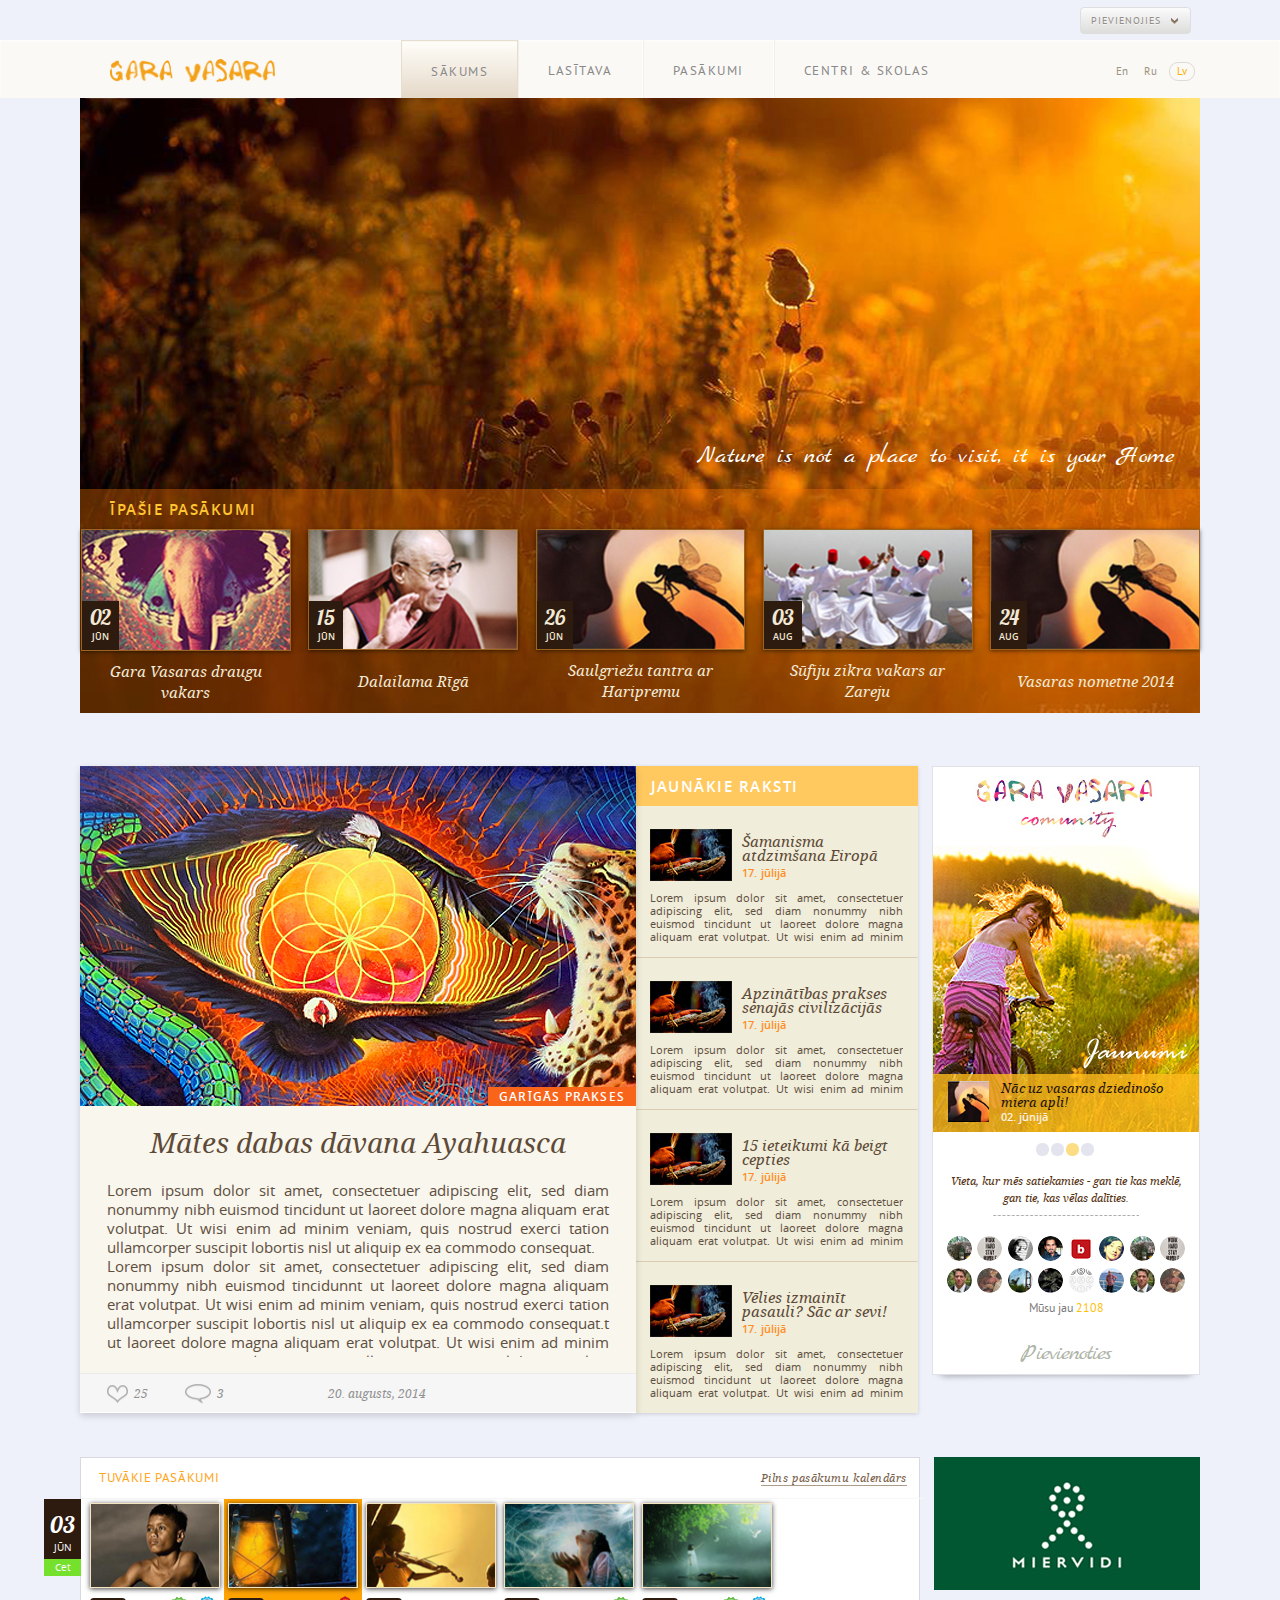
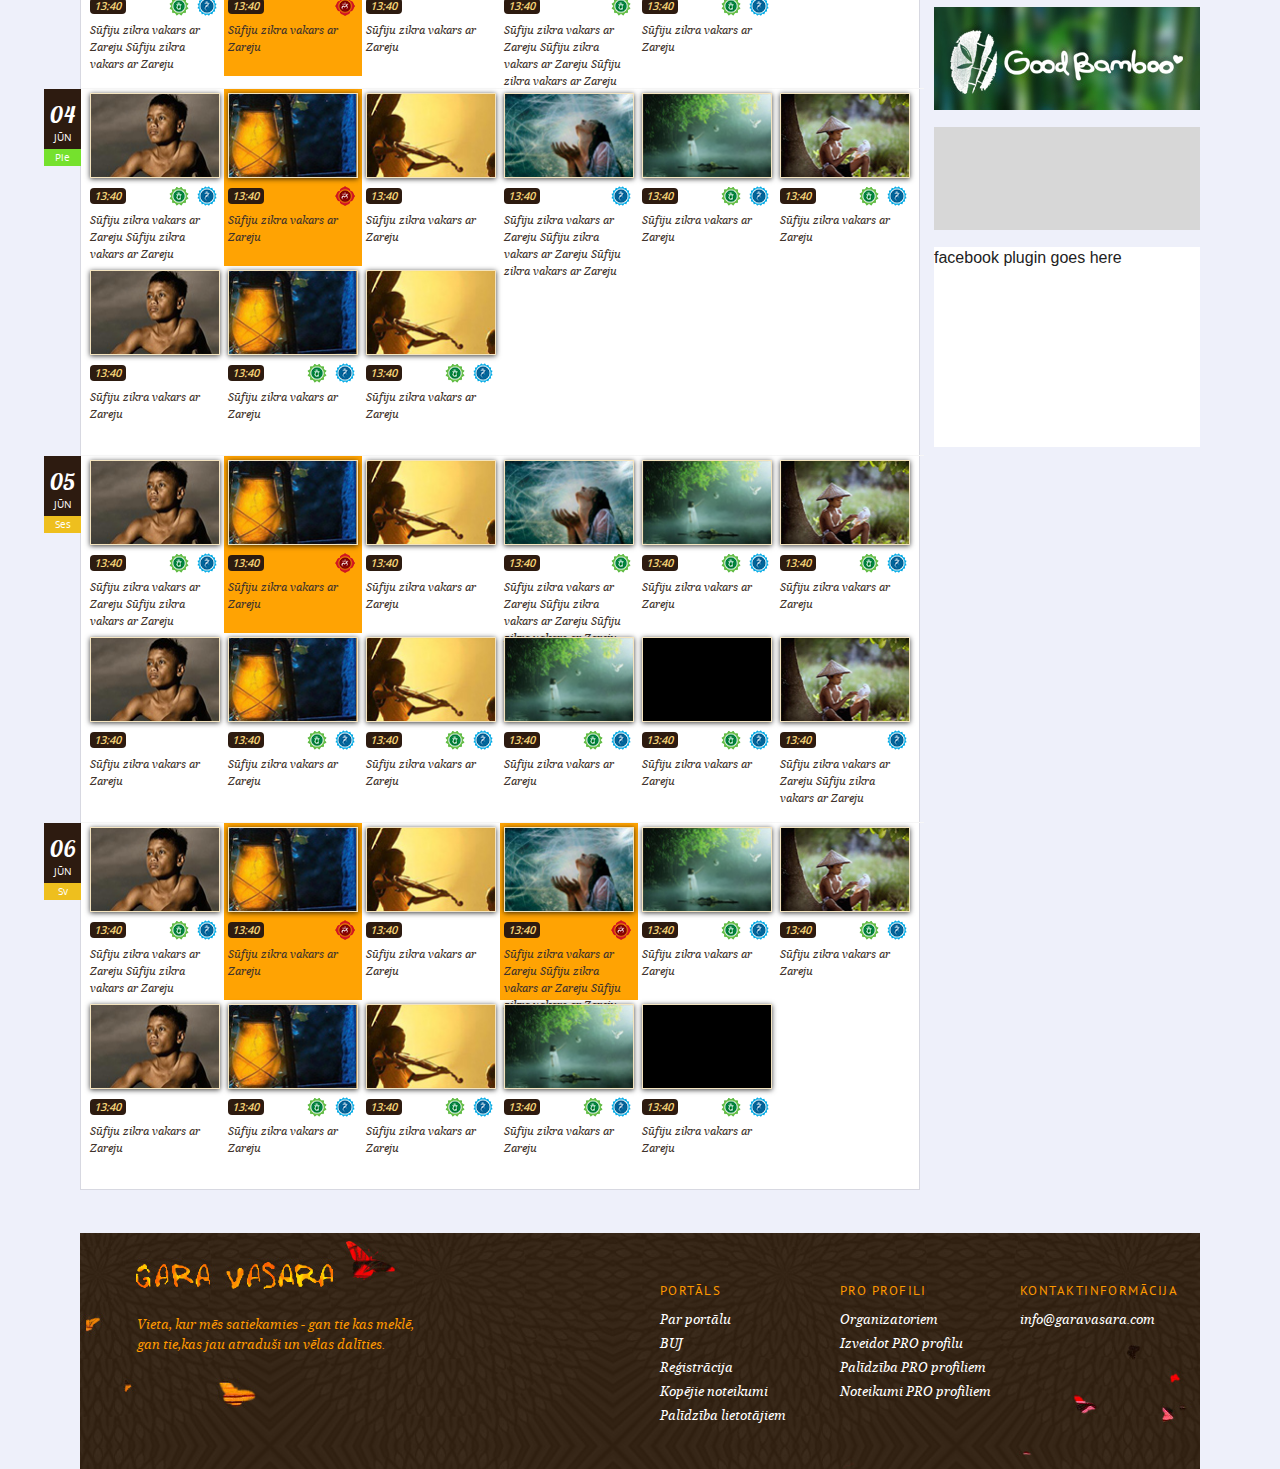
==== index.html @ cbdb37fa "Initial commit. Includes all previously created views + some images for Centers view." ====
<!DOCTYPE html>
<!--[if IE 8]>         <html class="no-js lt-ie9"> <![endif]-->
<!--[if gt IE 8]><!--> <html class="no-js"> <!--<![endif]-->
<head>
    <meta charset="utf-8">
    <meta http-equiv="X-UA-Compatible" content="IE=edge,chrome=1">
    <meta name="viewport" content="width=1200px, initial-scale=1">
    <title></title>
    <meta name="description" content="">
    <link rel="stylesheet" href="assets/css/normalize.min.css">
    <link rel="stylesheet" href="assets/css/styles.css">
    <script src="assets/js/modernizr-2.6.2-respond-1.1.0.min.js"></script>
</head>
<body>
    <!--[if lt IE 9]>
        <p class="browsehappy">You are using an <strong>outdated</strong> browser. Please <a href="http://browsehappy.com/">upgrade your browser</a> to improve your experience.</p>
    <![endif]-->

    <header>
        <div class="user-area">
            <div class="wrapper">
                <div class="m-online" id="m-online" style="display: none;">
                    <a class="button-down  default" href="javascript:;" title=""><div class="arrow"></div></a>
                    <img class="current-profile-image" src="assets/images/img-current-profile.jpg" />
                    <div class="current-profile-title">Hariprem Swami</div>
                    <img class="namaste" src="assets/css/img/txt-namaste.png" />
                    <a class="new-messages" href="javascript:;" title=""><div class="num-messages">7</div></a>
                    <div class="drop-down">
                        <div class="dd-head">
                            <div class="dd-title">Pro Profils</div>
                            <a class="button-down  dd" href="javascript:;" title=""><div class="arrow"></div></a>
                        </div>
                        <div class="dd-content">
                            <div class="dd-current-profile">
                                <img class="dd-cp-img" src="assets/images/img-current-profile-large.jpg" alt="" />
                                <div class="dd-cp-title">Hariprem Swami</div>
                                <a class="dd-cp-edit" href="javascript:;" title="">Labot</a>
                                <div class="dd-cp-pro">PRO</div>
                            </div>
                            <a class="dd-other-profile" href="javascript:;" title="">
                                <img class="dd-op-img" src="assets/images/img-current-profile2.jpg" alt="" />
                                <div class="dd-op-title">Agni Tantra</div>
                                <div class="dd-op-pro">PRO</div>
                            </a>
                            <a class="dd-other-profile" href="javascript:;" title="">
                                <img class="dd-op-img" src="assets/images/img-current-profile3.jpg" alt="" />
                                <div class="dd-op-title">Matthias Lieb</div>
                            </a>
                            <a class="login-fb" href="javascript:;" title="">Pieteikties ar Facebook</a>
                            <a class="link-logout" href="javascript:;" title="">Iziet</a>
                        </div>
                    </div>
                </div>
                <div class="m-offline" id="m-offline">
                    <a class="button-down  default" href="javascript:;" title=""><div class="join">Pievienojies</div><div class="arrow"></div></a>
                    <div class="drop-down">
                        <div class="dd-head">
                            <a class="button-down  dd" href="javascript:;" title=""><div class="join">Pievienojies</div><div class="arrow"></div></a>
                        </div>
                        <div class="dd-content">
                            <div class="member-login">
                                <form name="member_login" id="member_login" action="" method="post">
                                    <div class="login-input">
                                        <div class="ico-input"><div class="ico-user-img"></div></div>
                                        <input name="user" type="text" placeholder="Lietotājs vai epasts" />
                                    </div>
                                    <div class="login-input">
                                        <div class="ico-input"><div class="ico-pass-img"></div></div>
                                        <input name="password" type="password" placeholder="Parole" />
                                    </div>
                                    <p class="remember_me">
                                        <input name="user[remember_me]" type="hidden" value="0"><input id="user_remember_me" name="user[remember_me]" type="checkbox" value="1">
                                        <label for="user_remember_me">Atcerēties mani</label>
                                    </p>
                                    <a class="remind-pass" href="javascript:;" title="">Atgādināt manu paroli</a>
                                    <div class="login-buttons">
                                        <input type="submit" value="Ienākt" />
                                        <a class="link-register" href="javascript:;" title="">Reģistrēties</a>
                                    </div>
                                    <a class="login-fb" href="javascript:;" title="">Ar Facebook profilu</a>
                                </form>
                            </div>
                        </div>
                    </div>
                </div>
            </div>
        </div>
        <div class="menu-area">
            <div class="wrapper  table">
                <div class="logo"><img src="assets/css/img/gv-logo.png" alt="Gara Vasara" /></div>
                <nav class="nav-main">
                    <a class="main-item  ac" href="javascript:;" title="">Sākums</a>
                    <a class="main-item" href="javascript:;" title="">Lasītava</a>
                    <a class="main-item" href="javascript:;" title="">Pasākumi</a>
                    <a class="main-item" href="javascript:;" title="">Centri & skolas</a>
                </nav>
                <nav class="nav-lang">
                    <a class="lang-item" href="javascript:;" title="">En</a>
                    <a class="lang-item" href="javascript:;" title="">Ru</a>
                    <a class="lang-item  ac" href="javascript:;" title="">Lv</a>
                </nav>
            </div>
        </div>
    </header>
    
    <div class="wrapper">
        <div class="startpage">
            <div class="home-slider">
                <img src="assets/images/img-slider.jpg" alt="" />
                <div class="slider-text">Nature is not a place to visit, it is your Home</div>
                <h2>Īpašie pasākumi</h2>
                <div class="special-events" style="background-color: #ff7800; background: rgba(255, 120, 0, .34);">
                    <a class="special-event" href="javascript:;" title="">
                        <div class="image">
                            <img src="assets/images/img-event-large1.jpg" alt="" />
                            <div class="date"><div class="day">02</div><div class="month">jūn</div></div>
                        </div>
                        <div class="title">Gara Vasaras draugu vakars</div>
                    </a>
                    <a class="special-event" href="javascript:;" title="">
                        <div class="image">
                            <img src="assets/images/img-event-large2.jpg" alt="" />
                            <div class="date"><div class="day">15</div><div class="month">jūn</div></div>
                        </div>
                        <div class="title">Dalailama Rīgā</div>
                    </a>
                    <a class="special-event" href="javascript:;" title="">
                        <div class="image">
                            <img src="assets/images/img-event-large3.jpg" alt="" />
                            <div class="date"><div class="day">26</div><div class="month">jūn</div></div>
                        </div>
                        <div class="title">Saulgriežu tantra ar Haripremu</div>
                    </a>
                    <a class="special-event" href="javascript:;" title="">
                        <div class="image">
                            <img src="assets/images/img-event-large4.jpg" alt="" />
                            <div class="date"><div class="day">03</div><div class="month">aug</div></div>
                        </div>
                        <div class="title">Sūfiju zikra vakars ar Zareju</div>
                    </a>
                    <a class="special-event" href="javascript:;" title="" style="margin-right: 0;">
                        <div class="image">
                            <img src="assets/images/img-event-large3.jpg" alt="" />
                            <div class="date"><div class="day">24</div><div class="month">aug</div></div>
                        </div>
                        <div class="title">Vasaras nometne 2014</div>
                    </a>
                </div>
            </div>
            
            <div class="community">
                <div class="community-inner">
                    <div class="image">
                        <img class="bg" src="assets/images/img-community-bg.jpg" alt="" />
                        <img class="news" src="assets/css/img/txt-news-lv.png" alt="" />
                        <div class="slider" id="community-slider">
                            <div>
                                <a class="slide" href="javascript:;" style="background-color: #febb1c; background: rgba(254, 187, 28, .8);" title="">
                                    <img class="s-img" src="assets/images/img-community-tiny.jpg" alt="" />
                                    <div class="s-title">Nāc uz vasaras dziedinošo miera apli!</div>
                                    <div class="s-date">02. jūnijā</div>
                                </a>
                            </div>
                            <ul class="slider-nav"><li></li><li></li><li class="ac"></li><li></li></ul>
                        </div>
                    </div>
                    <div class="slogan">Vieta, kur mēs satiekamies - gan tie kas meklē,<br /> gan tie, kas vēlas dalīties.</div>
                    <div class="latest-members">
                        <img class="member" src="assets/images/img-member1.jpg" alt="" />
                        <img class="member" src="assets/images/img-member2.jpg" alt="" />
                        <img class="member" src="assets/images/img-member3.jpg" alt="" />
                        <img class="member" src="assets/images/img-member4.jpg" alt="" />
                        <img class="member" src="assets/images/img-member5.jpg" alt="" />
                        <img class="member" src="assets/images/img-member6.jpg" alt="" />
                        <img class="member" src="assets/images/img-member7.jpg" alt="" />
                        <img class="member" src="assets/images/img-member8.jpg" alt="" />
                        <img class="member" src="assets/images/img-member9.jpg" alt="" />
                        <img class="member" src="assets/images/img-member10.jpg" alt="" />
                        <img class="member" src="assets/images/img-member11.jpg" alt="" />
                        <img class="member" src="assets/images/img-member12.jpg" alt="" />
                        <img class="member" src="assets/images/img-member13.jpg" alt="" />
                        <img class="member" src="assets/images/img-member14.jpg" alt="" />
                        <img class="member" src="assets/images/img-member15.jpg" alt="" />
                        <img class="member" src="assets/images/img-member16.jpg" alt="" />
                    </div>
                    <div class="text">Mūsu jau <span class="number">2108</span></div>
                    <a class="apply-member" href="javascript:;" title="">Pievienoties</a>
                </div>
            </div>
            
            <div class="latest-articles">
                <h2>Jaunākie raksti</h2>
                <div class="latest-article">
                    <a class="img" href="javascript:;" title=""><img src="assets/images/img-article-small.jpg" alt="" /></a>
                    <h4><a class="title" href="javascript:;" title="">Šamanisma atdzimšana Eiropā</a></h4>
                    <div class="date">17. jūlijā</div>
                    <p class="intro">
                        Lorem ipsum dolor sit amet, consectetuer adipiscing elit, sed diam nonummy nibh euismod tincidunt ut laoreet dolore magna aliquam erat volutpat. Ut wisi enim ad minim veniam, quis...
                    </p>
                </div>
                <div class="latest-article">
                    <a class="img" href="javascript:;" title=""><img src="assets/images/img-article-small.jpg" alt="" /></a>
                    <h4><a class="title" href="javascript:;" title="">Apzinātības prakses senajās civilizācijās</a></h4>
                    <div class="date">17. jūlijā</div>
                    <p class="intro">
                        Lorem ipsum dolor sit amet, consectetuer adipiscing elit, sed diam nonummy nibh euismod tincidunt ut laoreet dolore magna aliquam erat volutpat. Ut wisi enim ad minim veniam, quis...
                    </p>
                </div>
                <div class="latest-article">
                    <a class="img" href="javascript:;" title=""><img src="assets/images/img-article-small.jpg" alt="" /></a>
                    <h4><a class="title" href="javascript:;" title="">15 ieteikumi kā beigt cepties</a></h4>
                    <div class="date">17. jūlijā</div>
                    <p class="intro">
                        Lorem ipsum dolor sit amet, consectetuer adipiscing elit, sed diam nonummy nibh euismod tincidunt ut laoreet dolore magna aliquam erat volutpat. Ut wisi enim ad minim veniam, quis...
                    </p>
                </div>
                <div class="latest-article">
                    <a class="img" href="javascript:;" title=""><img src="assets/images/img-article-small.jpg" alt="" /></a>
                    <h4><a class="title" href="javascript:;" title="">Vēlies izmainīt pasauli? Sāc ar sevi!</a></h4>
                    <div class="date">17. jūlijā</div>
                    <p class="intro">
                        Lorem ipsum dolor sit amet, consectetuer adipiscing elit, sed diam nonummy nibh euismod tincidunt ut laoreet dolore magna aliquam erat volutpat. Ut wisi enim ad minim veniam, quis...
                    </p>
                </div>
            </div>
            
            <div class="spotlight-article">
                <a class="image" href="javascript:;" title="">
                    <img src="assets/images/img-article-large.jpg" alt="" />
                    <div class="category" style="background-color: #f9641b;">Garīgās prakses</div>
                </a>
                <a class="data" href="javascript:;" title="">
                    <h3>Mātes dabas dāvana Ayahuasca</h3>
                    <div class="intro">
                        <p>Lorem ipsum dolor sit amet, consectetuer adipiscing elit, sed diam nonummy nibh euismod tincidunt ut laoreet dolore magna aliquam erat volutpat. Ut wisi enim ad minim veniam, quis nostrud exerci tation ullamcorper suscipit lobortis nisl ut aliquip ex ea commodo consequat. </p>
                        <p>Lorem ipsum dolor sit amet, consectetuer adipiscing elit, sed diam nonummy nibh euismod tincidunnt ut laoreet dolore magna aliquam erat volutpat. Ut wisi enim ad minim veniam, quis nostrud exerci tation ullamcorper suscipit lobortis nisl ut aliquip ex ea commodo consequat.t ut laoreet dolore magna aliquam erat volutpat. Ut wisi enim ad minim veniam, quis nostrud exerci tation ullamcorper suscipit lobortis nisl ut aliquip ex ea commodo consequat...</p>
                    </div>
                </a>
                <div class="misc">
                    <a class="loves" href="javascript:;" title="">25</a>
                    <a class="comments" href="javascript:;" title="">3</a>
                    <div class="date">20. augusts, 2014</div>
                </div>
            </div>
            
            <div class="upc-evts">
                <div class="header">
                    <h2>Tuvākie pasākumi</h2>
                    <a class="full-calendar" href="javascript:;" title="">Pilns pasākumu kalendārs</a>
                </div>
                <div class="data">
                    
                    <div class="row  odd">
                        <div class="date">
                            <div class="day-m">03</div>
                            <div class="month">Jūn</div>
                            <div class="day-w  w-day">Cet</div>
                        </div>
                        
                        <a class="event member1 member2" href="javascript:;" title="">
                            <div class="ev-img"><img src="assets/images/img-event-small1.jpg" alt="" /></div>
                            <div class="time">13:40</div>
                            <div class="mb">
                                <div class="mm mb-s-1"></div><div class="mm mb-s-2"></div><div class="mm mb-s-3"></div>
                            </div>
                            <div class="title">Sūfiju zikra vakars ar Zareju Sūfiju zikra vakars ar Zareju</div>
                        </a>
                        <a class="event member3" href="javascript:;" title="">
                            <div class="ev-img"><img src="assets/images/img-event-small2.jpg" alt="" /></div>
                            <div class="time">13:40</div>
                            <div class="mb">
                                <div class="mm mb-s-1"></div><div class="mm mb-s-2"></div><div class="mm mb-s-3"></div>
                            </div>
                            <div class="title">Sūfiju zikra vakars ar Zareju</div>
                        </a>
                        <a class="event" href="javascript:;" title="">
                            <div class="ev-img"><img src="assets/images/img-event-small3.jpg" alt="" /></div>
                            <div class="time">13:40</div>
                            <div class="mb">
                                <div class="mm mb-s-1"></div><div class="mm mb-s-2"></div><div class="mm mb-s-3"></div>
                            </div>
                            <div class="title">Sūfiju zikra vakars ar Zareju</div>
                        </a>
                        <a class="event member1" href="javascript:;" title="">
                            <div class="ev-img"><img src="assets/images/img-event-small4.jpg" alt="" /></div>
                            <div class="time">13:40</div>
                            <div class="mb">
                                <div class="mm mb-s-1"></div><div class="mm mb-s-2"></div><div class="mm mb-s-3"></div>
                            </div>
                            <div class="title">Sūfiju zikra vakars ar Zareju Sūfiju zikra vakars ar Zareju Sūfiju zikra vakars ar Zareju</div>
                        </a>
                        <a class="event member1 member2" href="javascript:;" title="">
                            <div class="ev-img"><img src="assets/images/img-event-small5.jpg" alt="" /></div>
                            <div class="time">13:40</div>
                            <div class="mb">
                                <div class="mm mb-s-1"></div><div class="mm mb-s-2"></div><div class="mm mb-s-3"></div>
                            </div>
                            <div class="title">Sūfiju zikra vakars ar Zareju</div>
                        </a>
                    </div>
                    
                    <div class="row  even">
                        <div class="date">
                            <div class="day-m">04</div>
                            <div class="month">Jūn</div>
                            <div class="day-w  w-day">Pie</div>
                        </div>

                        <a class="event member1 member2" href="javascript:;" title="">
                            <div class="ev-img"><img src="assets/images/img-event-small1.jpg" alt="" /></div>
                            <div class="time">13:40</div>
                            <div class="mb">
                                <div class="mm mb-s-1"></div><div class="mm mb-s-2"></div><div class="mm mb-s-3"></div>
                            </div>
                            <div class="title">Sūfiju zikra vakars ar Zareju Sūfiju zikra vakars ar Zareju</div>
                        </a>
                        <a class="event member3" href="javascript:;" title="">
                            <div class="ev-img"><img src="assets/images/img-event-small2.jpg" alt="" /></div>
                            <div class="time">13:40</div>
                            <div class="mb">
                                <div class="mm mb-s-1"></div><div class="mm mb-s-2"></div><div class="mm mb-s-3"></div>
                            </div>
                            <div class="title">Sūfiju zikra vakars ar Zareju</div>
                        </a>
                        <a class="event" href="javascript:;" title="">
                            <div class="ev-img"><img src="assets/images/img-event-small3.jpg" alt="" /></div>
                            <div class="time">13:40</div>
                            <div class="mb">
                                <div class="mm mb-s-1"></div><div class="mm mb-s-2"></div><div class="mm mb-s-3"></div>
                            </div>
                            <div class="title">Sūfiju zikra vakars ar Zareju</div>
                        </a>
                        <a class="event member2" href="javascript:;" title="">
                            <div class="ev-img"><img src="assets/images/img-event-small4.jpg" alt="" /></div>
                            <div class="time">13:40</div>
                            <div class="mb">
                                <div class="mm mb-s-1"></div><div class="mm mb-s-2"></div><div class="mm mb-s-3"></div>
                            </div>
                            <div class="title">Sūfiju zikra vakars ar Zareju Sūfiju zikra vakars ar Zareju Sūfiju zikra vakars ar Zareju</div>
                        </a>
                        <a class="event member1 member2" href="javascript:;" title="">
                            <div class="ev-img"><img src="assets/images/img-event-small5.jpg" alt="" /></div>
                            <div class="time">13:40</div>
                            <div class="mb">
                                <div class="mm mb-s-1"></div><div class="mm mb-s-2"></div><div class="mm mb-s-3"></div>
                            </div>
                            <div class="title">Sūfiju zikra vakars ar Zareju</div>
                        </a>
                        <a class="event member1 member2" href="javascript:;" title="">
                            <div class="ev-img"><img src="assets/images/img-event-small6.jpg" alt="" /></div>
                            <div class="time">13:40</div>
                            <div class="mb">
                                <div class="mm mb-s-1"></div><div class="mm mb-s-2"></div><div class="mm mb-s-3"></div>
                            </div>
                            <div class="title">Sūfiju zikra vakars ar Zareju</div>
                        </a>
                        <a class="event" href="javascript:;" title="">
                            <div class="ev-img"><img src="assets/images/img-event-small1.jpg" alt="" /></div>
                            <div class="time">13:40</div>
                            <div class="mb">
                                <div class="mm mb-s-1"></div><div class="mm mb-s-2"></div><div class="mm mb-s-3"></div>
                            </div>
                            <div class="title">Sūfiju zikra vakars ar Zareju</div>
                        </a>
                        <a class="event member1 member2" href="javascript:;" title="">
                            <div class="ev-img"><img src="assets/images/img-event-small2.jpg" alt="" /></div>
                            <div class="time">13:40</div>
                            <div class="mb">
                                <div class="mm mb-s-1"></div><div class="mm mb-s-2"></div><div class="mm mb-s-3"></div>
                            </div>
                            <div class="title">Sūfiju zikra vakars ar Zareju</div>
                        </a>
                        <a class="event member1 member2" href="javascript:;" title="">
                            <div class="ev-img"><img src="assets/images/img-event-small3.jpg" alt="" /></div>
                            <div class="time">13:40</div>
                            <div class="mb">
                                <div class="mm mb-s-1"></div><div class="mm mb-s-2"></div><div class="mm mb-s-3"></div>
                            </div>
                            <div class="title">Sūfiju zikra vakars ar Zareju</div>
                        </a>
                    </div>
                    
                    <div class="row  odd">
                        <div class="date">
                            <div class="day-m">05</div>
                            <div class="month">Jūn</div>
                            <div class="day-w  w-end">Ses</div>
                        </div>
                        
                        <a class="event member1 member2" href="javascript:;" title="">
                            <div class="ev-img"><img src="assets/images/img-event-small1.jpg" alt="" /></div>
                            <div class="time">13:40</div>
                            <div class="mb">
                                <div class="mm mb-s-1"></div><div class="mm mb-s-2"></div><div class="mm mb-s-3"></div>
                            </div>
                            <div class="title">Sūfiju zikra vakars ar Zareju Sūfiju zikra vakars ar Zareju</div>
                        </a>
                        <a class="event member3" href="javascript:;" title="">
                            <div class="ev-img"><img src="assets/images/img-event-small2.jpg" alt="" /></div>
                            <div class="time">13:40</div>
                            <div class="mb">
                                <div class="mm mb-s-1"></div><div class="mm mb-s-2"></div><div class="mm mb-s-3"></div>
                            </div>
                            <div class="title">Sūfiju zikra vakars ar Zareju</div>
                        </a>
                        <a class="event" href="javascript:;" title="">
                            <div class="ev-img"><img src="assets/images/img-event-small3.jpg" alt="" /></div>
                            <div class="time">13:40</div>
                            <div class="mb">
                                <div class="mm mb-s-1"></div><div class="mm mb-s-2"></div><div class="mm mb-s-3"></div>
                            </div>
                            <div class="title">Sūfiju zikra vakars ar Zareju</div>
                        </a>
                        <a class="event member1" href="javascript:;" title="">
                            <div class="ev-img"><img src="assets/images/img-event-small4.jpg" alt="" /></div>
                            <div class="time">13:40</div>
                            <div class="mb">
                                <div class="mm mb-s-1"></div><div class="mm mb-s-2"></div><div class="mm mb-s-3"></div>
                            </div>
                            <div class="title">Sūfiju zikra vakars ar Zareju Sūfiju zikra vakars ar Zareju Sūfiju zikra vakars ar Zareju</div>
                        </a>
                        <a class="event member1 member2" href="javascript:;" title="">
                            <div class="ev-img"><img src="assets/images/img-event-small5.jpg" alt="" /></div>
                            <div class="time">13:40</div>
                            <div class="mb">
                                <div class="mm mb-s-1"></div><div class="mm mb-s-2"></div><div class="mm mb-s-3"></div>
                            </div>
                            <div class="title">Sūfiju zikra vakars ar Zareju</div>
                        </a>
                        <a class="event member1 member2" href="javascript:;" title="">
                            <div class="ev-img"><img src="assets/images/img-event-small6.jpg" alt="" /></div>
                            <div class="time">13:40</div>
                            <div class="mb">
                                <div class="mm mb-s-1"></div><div class="mm mb-s-2"></div><div class="mm mb-s-3"></div>
                            </div>
                            <div class="title">Sūfiju zikra vakars ar Zareju</div>
                        </a>
                        <a class="event" href="javascript:;" title="">
                            <div class="ev-img"><img src="assets/images/img-event-small1.jpg" alt="" /></div>
                            <div class="time">13:40</div>
                            <div class="mb">
                                <div class="mm mb-s-1"></div><div class="mm mb-s-2"></div><div class="mm mb-s-3"></div>
                            </div>
                            <div class="title">Sūfiju zikra vakars ar Zareju</div>
                        </a>
                        <a class="event member1 member2" href="javascript:;" title="">
                            <div class="ev-img"><img src="assets/images/img-event-small2.jpg" alt="" /></div>
                            <div class="time">13:40</div>
                            <div class="mb">
                                <div class="mm mb-s-1"></div><div class="mm mb-s-2"></div><div class="mm mb-s-3"></div>
                            </div>
                            <div class="title">Sūfiju zikra vakars ar Zareju</div>
                        </a>
                        <a class="event member1 member2" href="javascript:;" title="">
                            <div class="ev-img"><img src="assets/images/img-event-small3.jpg" alt="" /></div>
                            <div class="time">13:40</div>
                            <div class="mb">
                                <div class="mm mb-s-1"></div><div class="mm mb-s-2"></div><div class="mm mb-s-3"></div>
                            </div>
                            <div class="title">Sūfiju zikra vakars ar Zareju</div>
                        </a>
                        <a class="event member1 member2" href="javascript:;" title="">
                            <div class="ev-img"><img src="assets/images/img-event-small5.jpg" alt="" /></div>
                            <div class="time">13:40</div>
                            <div class="mb">
                                <div class="mm mb-s-1"></div><div class="mm mb-s-2"></div><div class="mm mb-s-3"></div>
                            </div>
                            <div class="title">Sūfiju zikra vakars ar Zareju</div>
                        </a>
                        <a class="event member1 member2" href="javascript:;" title="">
                            <div class="ev-img"></div>
                            <div class="time">13:40</div>
                            <div class="mb">
                                <div class="mm mb-s-1"></div><div class="mm mb-s-2"></div><div class="mm mb-s-3"></div>
                            </div>
                            <div class="title">Sūfiju zikra vakars ar Zareju</div>
                        </a>
                        <a class="event member2" href="javascript:;" title="">
                            <div class="ev-img"><img src="assets/images/img-event-small6.jpg" alt="" /></div>
                            <div class="time">13:40</div>
                            <div class="mb">
                                <div class="mm mb-s-1"></div><div class="mm mb-s-2"></div><div class="mm mb-s-3"></div>
                            </div>
                            <div class="title">Sūfiju zikra vakars ar Zareju Sūfiju zikra vakars ar Zareju</div>
                        </a>
                    </div>
    
                    <div class="row  even">
                        <div class="date">
                            <div class="day-m">06</div>
                            <div class="month">Jūn</div>
                            <div class="day-w  w-end">Sv</div>
                        </div>
                        
                        <a class="event member1 member2" href="javascript:;" title="">
                            <div class="ev-img"><img src="assets/images/img-event-small1.jpg" alt="" /></div>
                            <div class="time">13:40</div>
                            <div class="mb">
                                <div class="mm mb-s-1"></div><div class="mm mb-s-2"></div><div class="mm mb-s-3"></div>
                            </div>
                            <div class="title">Sūfiju zikra vakars ar Zareju Sūfiju zikra vakars ar Zareju</div>
                        </a>
                        <a class="event member3" href="javascript:;" title="">
                            <div class="ev-img"><img src="assets/images/img-event-small2.jpg" alt="" /></div>
                            <div class="time">13:40</div>
                            <div class="mb">
                                <div class="mm mb-s-1"></div><div class="mm mb-s-2"></div><div class="mm mb-s-3"></div>
                            </div>
                            <div class="title">Sūfiju zikra vakars ar Zareju</div>
                        </a>
                        <a class="event" href="javascript:;" title="">
                            <div class="ev-img"><img src="assets/images/img-event-small3.jpg" alt="" /></div>
                            <div class="time">13:40</div>
                            <div class="mb">
                                <div class="mm mb-s-1"></div><div class="mm mb-s-2"></div><div class="mm mb-s-3"></div>
                            </div>
                            <div class="title">Sūfiju zikra vakars ar Zareju</div>
                        </a>
                        <a class="event member3" href="javascript:;" title="">
                            <div class="ev-img"><img src="assets/images/img-event-small4.jpg" alt="" /></div>
                            <div class="time">13:40</div>
                            <div class="mb">
                                <div class="mm mb-s-1"></div><div class="mm mb-s-2"></div><div class="mm mb-s-3"></div>
                            </div>
                            <div class="title">Sūfiju zikra vakars ar Zareju Sūfiju zikra vakars ar Zareju Sūfiju zikra vakars ar Zareju</div>
                        </a>
                        <a class="event member1 member2" href="javascript:;" title="">
                            <div class="ev-img"><img src="assets/images/img-event-small5.jpg" alt="" /></div>
                            <div class="time">13:40</div>
                            <div class="mb">
                                <div class="mm mb-s-1"></div><div class="mm mb-s-2"></div><div class="mm mb-s-3"></div>
                            </div>
                            <div class="title">Sūfiju zikra vakars ar Zareju</div>
                        </a>
                        <a class="event member1 member2" href="javascript:;" title="">
                            <div class="ev-img"><img src="assets/images/img-event-small6.jpg" alt="" /></div>
                            <div class="time">13:40</div>
                            <div class="mb">
                                <div class="mm mb-s-1"></div><div class="mm mb-s-2"></div><div class="mm mb-s-3"></div>
                            </div>
                            <div class="title">Sūfiju zikra vakars ar Zareju</div>
                        </a>
                        <a class="event" href="javascript:;" title="">
                            <div class="ev-img"><img src="assets/images/img-event-small1.jpg" alt="" /></div>
                            <div class="time">13:40</div>
                            <div class="mb">
                                <div class="mm mb-s-1"></div><div class="mm mb-s-2"></div><div class="mm mb-s-3"></div>
                            </div>
                            <div class="title">Sūfiju zikra vakars ar Zareju</div>
                        </a>
                        <a class="event member1 member2" href="javascript:;" title="">
                            <div class="ev-img"><img src="assets/images/img-event-small2.jpg" alt="" /></div>
                            <div class="time">13:40</div>
                            <div class="mb">
                                <div class="mm mb-s-1"></div><div class="mm mb-s-2"></div><div class="mm mb-s-3"></div>
                            </div>
                            <div class="title">Sūfiju zikra vakars ar Zareju</div>
                        </a>
                        <a class="event member1 member2" href="javascript:;" title="">
                            <div class="ev-img"><img src="assets/images/img-event-small3.jpg" alt="" /></div>
                            <div class="time">13:40</div>
                            <div class="mb">
                                <div class="mm mb-s-1"></div><div class="mm mb-s-2"></div><div class="mm mb-s-3"></div>
                            </div>
                            <div class="title">Sūfiju zikra vakars ar Zareju</div>
                        </a>
                        <a class="event member1 member2" href="javascript:;" title="">
                            <div class="ev-img"><img src="assets/images/img-event-small5.jpg" alt="" /></div>
                            <div class="time">13:40</div>
                            <div class="mb">
                                <div class="mm mb-s-1"></div><div class="mm mb-s-2"></div><div class="mm mb-s-3"></div>
                            </div>
                            <div class="title">Sūfiju zikra vakars ar Zareju</div>
                        </a>
                        <a class="event member1 member2" href="javascript:;" title="">
                            <div class="ev-img"></div>
                            <div class="time">13:40</div>
                            <div class="mb">
                                <div class="mm mb-s-1"></div><div class="mm mb-s-2"></div><div class="mm mb-s-3"></div>
                            </div>
                            <div class="title">Sūfiju zikra vakars ar Zareju</div>
                        </a>
                    </div>
                </div>
            </div>
            
            <aside class="banner-area">
                <div class="banner"><img src="assets/images/banner-large.jpg" alt="" /></div>
                <div class="banner"><img src="assets/images/banner-small1.jpg" alt="" /></div>
                <div class="banner"><img src="assets/images/banner-small2.jpg" alt="" /></div>
                <div class="facebook-plugin">facebook plugin goes here</div>
            </aside>
        </div>
        
        <footer>
            <div class="slogan">Vieta, kur mēs satiekamies - gan tie kas meklē,<br /> gan tie,kas jau atraduši un vēlas dalīties.</div>
            <div class="footer-links">
                <h4>Kontaktinformācija</h4>
                <a class="ftlink" href="mailto:info@garavasara.com" title="">info@garavasara.com</a>
            </div>
            <div class="footer-links">
                <h4>Pro profili</h4>
                <a class="ftlink" href="javascript:;" title="">Organizatoriem</a>
                <a class="ftlink" href="javascript:;" title="">Izveidot PRO profilu</a>
                <a class="ftlink" href="javascript:;" title="">Palīdzība PRO profiliem</a>
                <a class="ftlink" href="javascript:;" title="">Noteikumi PRO profiliem</a>
            </div>
            <div class="footer-links">
                <h4>Portāls</h4>
                <a class="ftlink" href="javascript:;" title="">Par portālu</a>
                <a class="ftlink" href="javascript:;" title="">BUJ</a>
                <a class="ftlink" href="javascript:;" title="">Reģistrācija</a>
                <a class="ftlink" href="javascript:;" title="">Kopējie noteikumi</a>
                <a class="ftlink" href="javascript:;" title="">Palīdzība lietotājiem</a>
            </div>
        </footer>
    </div>
    
    <script>window.jQuery || document.write('<script src="assets/js/jquery-1.11.0.min.js"><\/script>')</script>
    <script src="assets/js/scripts.js"></script>
</body>
</html>
---- assets/css/styles.css ----
/* ==========================================================================
   Initialization
   ========================================================================== */

html,
button,
input,
select,
textarea {
    color: #222;
    outline: none;
}

html {
    font-size: 16px;
    line-height: 1.4;
    background-color: #eef0fa;
}

::-moz-selection {
    background: #b3d4fc;
    text-shadow: none;
}

::selection {
    background: #b3d4fc;
    text-shadow: none;
}

hr {
    display: block;
    height: 1px;
    border: 0;
    border-top: 1px solid #ccc;
    margin: 1em 0;
    padding: 0;
}

audio,
canvas,
img,
video {
    vertical-align: middle;
    max-width: 100%;
}

fieldset {
    border: 0;
    margin: 0;
    padding: 0;
}

textarea {
    resize: vertical;
}

h1, h2, h3, h4, h5, h6{
    font-weight: normal;
    margin: 0;
}

a{
    text-decoration: none;
}

.browsehappy {
    margin: 0.2em 0;
    background: #ccc;
    color: #000;
    padding: 0.2em 0;
}






/* ==========================================================================
   Fonts
   ========================================================================== */


@font-face {
    font-family: 'opensans';
    src: url('fonts/open_sans_regular.eot');
    src: url('fonts/open_sans_regular.eot?#iefix') format('embedded-opentype'),
         url('fonts/open_sans_regular.woff') format('woff'),
         url('fonts/open_sans_regular.ttf') format('truetype'),
         url('fonts/open_sans_regular.svg#open_sansregular') format('svg');
    font-weight: normal;
    font-style: normal;
}
@font-face {
    font-family: 'marckscript';
    src: url('fonts/marck_script_regular-webfont.eot');
    src: url('fonts/marck_script_regular-webfont.eot?#iefix') format('embedded-opentype'),
         url('fonts/marck_script_regular-webfont.woff') format('woff'),
         url('fonts/marck_script_regular-webfont.ttf') format('truetype'),
         url('fonts/marck_script_regular-webfont.svg#marck_scriptregular') format('svg');
    font-weight: normal;
    font-style: normal;
}
@font-face {
    font-family: 'lobster14';
    src: url('fonts/lobster_1.4-webfont.eot');
    src: url('fonts/lobster_1.4-webfont.eot?#iefix') format('embedded-opentype'),
         url('fonts/lobster_1.4-webfont.woff') format('woff'),
         url('fonts/lobster_1.4-webfont.ttf') format('truetype'),
         url('fonts/lobster_1.4-webfont.svg#lobster_1.4regular') format('svg');
    font-weight: normal;
    font-style: normal;
}
@font-face {
    font-family: 'opensans-sb';
    src: url('fonts/open_sans_600.eot');
    src: url('fonts/open_sans_600.eot?#iefix') format('embedded-opentype'),
         url('fonts/open_sans_600.woff') format('woff'),
         url('fonts/open_sans_600.ttf') format('truetype'),
         url('fonts/open_sans_600.svg#open_sanssemibold') format('svg');
    font-weight: normal;
    font-style: normal;
}
@font-face {
    font-family: 'opensans-b';
    src: url('fonts/OpenSans-Bold-webfont.eot');
    src: url('fonts/OpenSans-Bold-webfont.eot?#iefix') format('embedded-opentype'),
         url('fonts/OpenSans-Bold-webfont.woff2') format('woff2'),
         url('fonts/OpenSans-Bold-webfont.woff') format('woff'),
         url('fonts/OpenSans-Bold-webfont.ttf') format('truetype'),
         url('fonts/OpenSans-Bold-webfont.svg#open_sansbold') format('svg');
    font-weight: normal;
    font-style: normal;
}
@font-face {
    font-family: 'notoitalic';
    src: url('fonts/noto_serif_italic.eot');
    src: url('fonts/noto_serif_italic.eot?#iefix') format('embedded-opentype'),
         url('fonts/noto_serif_italic.woff') format('woff'),
         url('fonts/noto_serif_italic.ttf') format('truetype'),
         url('fonts/noto_serif_italic.svg#noto_serifitalic') format('svg');
    font-weight: normal;
    font-style: normal;
}
@font-face {
    font-family: 'ptsans';
    src: url('fonts/pts55f_regular.eot');
    src: url('fonts/pts55f_regular.eot?#iefix') format('embedded-opentype'),
         url('fonts/pts55f_regular.woff') format('woff'),
         url('fonts/pts55f_regular.ttf') format('truetype'),
         url('fonts/pts55f_regular.svg#pt_sansregular') format('svg');
    font-weight: normal;
    font-style: normal;
}








/* ==========================================================================
   Main Layout - common rules
   ========================================================================== */

p,li{
    font: 15px/19px opensans;
    text-align: justify;
    color: #604f3f;
}
.wrapper{
    width: 1120px;
    margin: 0 auto;
    position: relative;
}
.button-large, .button-down.default, .link-register, .link-logout{
    background-image: -moz-linear-gradient( 90deg, rgb(221,221,220) 0%, rgb(236,236,236) 52%, rgb(251,251,251) 99%);
    background-image: -webkit-linear-gradient( 90deg, rgb(221,221,220) 0%, rgb(236,236,236) 52%, rgb(251,251,251) 99%);
    background-image: -ms-linear-gradient( 90deg, rgb(221,221,220) 0%, rgb(236,236,236) 52%, rgb(251,251,251) 99%);
    text-shadow: 0px 1px 0px rgba(248, 248, 248, 0.792);
    box-sizing: border-box;
}
.button-down.default:hover, .button-down.default:active, .login-buttons input[type="submit"], .link-logout:hover{
    background-image: -moz-linear-gradient( 90deg, rgb(213,79,10) 0%, rgb(234,108,16) 51%, rgb(255,137,22) 99%);
    background-image: -webkit-linear-gradient( 90deg, rgb(213,79,10) 0%, rgb(234,108,16) 51%, rgb(255,137,22) 99%);
    background-image: -ms-linear-gradient( 90deg, rgb(213,79,10) 0%, rgb(234,108,16) 51%, rgb(255,137,22) 99%);
    box-shadow: inset 0px -1px 2px 0px rgba(204, 53, 1, 0.392);
    border: 1px solid transparent;
    border-top: 1px solid #f6a147;
    color: #fff;
    text-shadow: 0px 1px 0px rgba(40, 30, 25, 0.392);
}
.button-large{
    font-family: "notoitalic";
    font-size: 16px;
    color: #907d6a;
    display: inline-block;
    border: 1px solid #e1d3ce;
    border-radius: 4px;
    box-shadow: 0px 1px 2px 0px rgba(118, 106, 87, 0.231);
    padding: 10px 33px 10px;
    /*transition: all .5s;*/
}
.button-large:hover{
  border-color: #c9b09e;
  background-image: -moz-linear-gradient( 90deg, rgb(236,215,180) 1%, rgb(245,240,225) 100%);
  background-image: -webkit-linear-gradient( 90deg, rgb(236,215,180) 1%, rgb(245,240,225) 100%);
  background-image: -ms-linear-gradient( 90deg, rgb(236,215,180) 1%, rgb(245,240,225) 100%);
}
.button-two{
    color: #837268;
    border: 1px solid #c9b09e;
    border-radius: 4px;
    background:#fdca71;
    background-image: -moz-linear-gradient( 90deg, rgb(255,163,3) 0%, rgb(252, 245, 227) 100%);
    background-image: -webkit-linear-gradient( 90deg, rgb(255,163,3) 0%, rgb(252, 245, 227) 100%);
    background-image: -ms-linear-gradient( 90deg, rgb(255,163,3) 0%, rgb(252, 245, 227) 100%);
    box-shadow: 0.5px 0.866px 1px 0px rgba(0, 0, 0, 0.208);
    padding:0 20px;
    font: 16px/42px "notoitalic";
    transition:background-image .5s;
    display: inline-block;
}
.button-two:hover{
    background-image: -moz-linear-gradient( 90deg, rgb(252, 245, 227) 0%, rgb(255,163,3) 100%);
    background-image: -webkit-linear-gradient( 90deg, rgb(252, 245, 227) 0%, rgb(255,163,3) 100%);
    background-image: -ms-linear-gradient( 90deg, rgb(252, 245, 227) 0%, rgb(255,163,3) 100%);
}
.read-more{
    color: #ee8610;
    font: 11px/1.4 'ptsans';
    text-transform: uppercase;
    letter-spacing: .09em;
    padding: 7px;
    display: inline-block;
    position: absolute;
}
input[type="text"], textarea{
    border: 1px solid #eae4ce;
    color: #bfa882;
    font: 14px/1.4 'opensans';
    padding: 8px 11px;
    /* position: relative; */
    width: 100%;
    box-sizing: border-box;
    border-radius: 10px;
}
textarea{
    resize: none;
    height: 128px;
}
form ::-webkit-input-placeholder {
    color: #bfa882;
    font: 14px/1.4 'opensans';
}
form :-moz-placeholder {
    color: #bfa882;
    font: 14px/1.4 'opensans';
}
form ::-moz-placeholder {
    color: #bfa882;
    font: 14px/1.4 'opensans';
}
form :-ms-input-placeholder {
    color: #bfa882;
    font: 14px/1.4 'opensans';
}
.search{
    background-color: #eaebeb;
    padding: 16px 14px;
    position: relative;
}
    .search .ico{
        background: url("img/gv-sprite.png") -5px -356px no-repeat;
        width: 15px;
        height: 18px;
        position: absolute;
        top: 25px;
        left: 31px;
    }
    .search ::-webkit-input-placeholder {
        color: #8d7375;
        font-family: "opensans-sb";
        font-size: 13px;
    }
    .search :-moz-placeholder {
        color: #8d7375;
        font-family: "opensans-sb";
        font-size: 13px;
    }
    .search ::-moz-placeholder {
        color: #8d7375;
        font-family: "opensans-sb";
        font-size: 13px;
    }
    .search :-ms-input-placeholder {
        color: #8d7375;
        font-family: "opensans-sb";
        font-size: 13px;
    }
    .search input[type="text"]{
        border-radius: 5px;
        background-image: -moz-linear-gradient( 90deg, rgb(241,241,241) 1%, rgb(235,235,235) 48%, rgb(229,228,228) 100%);
        background-image: -webkit-linear-gradient( 90deg, rgb(241,241,241) 1%, rgb(235,235,235) 48%, rgb(229,228,228) 100%);
        background-image: -ms-linear-gradient( 90deg, rgb(241,241,241) 1%, rgb(235,235,235) 48%, rgb(229,228,228) 100%);
        box-shadow: 0px 1px 0px 0px rgba(255, 255, 255, 0.692), inset 0px 1px 4px 0px rgba(136, 136, 136, 0.59);
        border: 1px solid #e6e6e6;
        /* border: 1px solid rgba(0,0,0,.05); */
        box-sizing: border-box;
        padding: 8px 6px 5px 45px;
        width: 100%;
        color: #8d7375;
        font-family: "opensans-sb";
        font-size: 13px;
    }
    .search input[type="submit"]{
        display: none;
    }
    .member-login ::-webkit-input-placeholder {
        font-family: "opensans";
        font-size: 11px;
    }
    .member-login :-moz-placeholder {
        font-family: "opensans";
        font-size: 11px;
    }
    .member-login ::-moz-placeholder {
        font-family: "opensans";
        font-size: 11px;
    }
    .member-login :-ms-input-placeholder {
        font-family: "opensans";
        font-size: 11px;
    }
.image-upload{
    cursor: pointer;
}
    .image-upload .button{
        position: absolute;
        right: 0;
        top: 6px;
        background: url("img/gv-sprite.png") -216px -128px no-repeat;
        color: #fff;
        width: 26px;
        height: 20px;
        display: block;
        z-index: 0;
        cursor: pointer;

}
    .image-upload .selected-file{
        display: block;
        position: absolute;
        top: 8px;
        right: 35px;
        cursor: pointer;

        font: 12px/1.4 'opensans-sb';
        color: #B6B6B6;
        text-align: right;
}
    .image-upload input[type="file"]{
        -ms-filter: "progid:DXImageTransform.Microsoft.Alpha(Opacity=0)";
        filter: alpha(opacity=0);
        -moz-opacity: 0;
        -khtml-opacity: 0;
        opacity: 0;
        width: 100%;
        min-height: 32px;
        cursor: pointer !important;
    }



/* HEADER */


header{}
    .user-area{
        height: 40px;
    }
    /* Member Dropdown Menus */
    .m-online, .m-offline{
        float: right;
    }
        .button-down{
            float: right;
            display: block;
            box-sizing: border-box;
            height: 27px;
            min-width: 7px;
            border-radius: 4px;
            font-family: 'ptsans';
            text-transform: uppercase;
            margin: 7px 9px 0 0;
        }
        .button-down.default{
            color: #938c86;
            border: 1px solid #dedee1;
        }
        .button-down.dd{
            background-image: -moz-linear-gradient( 90deg, rgb(85,66,51) 0%, rgb(99,81,66) 51%, rgb(112,96,81) 99%);
            background-image: -webkit-linear-gradient( 90deg, rgb(85,66,51) 0%, rgb(99,81,66) 51%, rgb(112,96,81) 99%);
            background-image: -ms-linear-gradient( 90deg, rgb(85,66,51) 0%, rgb(99,81,66) 51%, rgb(112,96,81) 99%);
            box-shadow: inset 0px -1px 2px 0px rgba(78, 48, 37, 0.392);
            color: #fdfdfd;
            border-color: transparent;
            border-top: 1px solid #927c67;
            border-bottom: 1px solid #433327;
            text-shadow: 0px 1px 0px rgba(40, 30, 25, 0.492);
        }
        .button-down.default:hover, .button-down.default:active{

        }
            .button-down .arrow{
                width: 15px;
                height: 13px;
                vertical-align: top;
                display: inline-block;
                margin: 6px 8px 0;
            }
            .button-down.default .arrow{
                background: url("img/arrow-brown.png") no-repeat;
                background: url("img/gv-sprite.png") -90px -314px no-repeat;
            }
            .button-down.default:hover .arrow, .button-down.default:active .arrow{
                background: url("img/arrow-whiteorange.png") no-repeat;
                background: url("img/gv-sprite.png") -50px -314px no-repeat;
            }
            .dd-head .arrow{
                background: url("img/arrow-whitebrown.png") no-repeat;
                background: url("img/gv-sprite.png") -12px -314px no-repeat;
            }
        .user-area .drop-down{
            position: absolute;
            top: 0;
            right: -2px;
            z-index: 1;
            width: 233px;
            display: none;
        }
            .drop-down .dd-head{
                height: 41px;
                background-color: #756556;
            }
                .dd-title{
                    text-transform: uppercase;
                    font: 10px/1.4 'opensans-sb';
                    letter-spacing: .1em;
                    color: #f9f6ee;
                    float: left;
                    padding: 15px 0 0 18px;
                }
                .dd-head .button-down{
                    margin-right: 11px;
                }
            .drop-down .dd-content{
                width:230px;
                margin: 0 2px 0 1px;
                text-align: center;
                box-sizing: border-box;
                border-radius: 0 0 6px 6px;
                background-color: #f2ede2;
                background-image: -moz-linear-gradient( 90deg, rgb(237,229,216) 0%, rgb(255,254,249) 100%);
                background-image: -webkit-linear-gradient( 90deg, rgb(237,229,216) 0%, rgb(255,254,249) 100%);
                background-image: -ms-linear-gradient( 90deg, rgb(237,229,216) 0%, rgb(255,254,249) 100%);
                box-shadow: 2.5px 4.33px 7px 0px rgba(94, 94, 94, 0.278);
            }
        .login-fb{
            background: url("img/gv-sprite.png") -3px -52px no-repeat;
            font: 9px/2.4 'opensans';
            color: #a69495;
            letter-spacing: .07em;
            display: inline-block;
            padding-left: 28px;
        }


    /* Member Online */
    .m-online{}
        .current-profile-image{
            float: right;
            margin: 4px 16px 0 0;
            border: 1px solid #fff;
            box-sizing: border-box;
            -webkit-border-radius: 16px;
            -moz-border-radius: 16px;
            border-radius: 20px;
            display: block;
        }
        .current-profile-title{
            float: right;
            color: #938c86;
            text-decoration: none;
            font-family: 'ptsans';
            text-transform: uppercase;
            font-size: 10px;
            letter-spacing: .1em;
            margin: 17px 13px 0 0;
            text-shadow: 0px 1px 0px rgba(255, 255, 255, 0.592);
        }
        .namaste{
            float: right;
            display: block;
            margin: 13px 9px 0 0;
        }
        .new-messages{
            float: right;
            background: url("img/gv-sprite.png") -7px -258px no-repeat;
            text-decoration: none;
            color: #fff;
            min-width: 20px;
            min-height: 14px;
            display: block;
            margin: 4px 27px 0 0;
            font-size: 16px;
            min-height: 22px;
        }
            .new-messages .num-messages{
                font-family: "notoitalic";
                background-color: #ffa303;
                font-size: 10px;
                line-height: 1.2;
                padding: 1px 5px 1px 4px;
                border-radius: 8px;
                display: inline-block;
                position: relative;
                top: -4px;
                right: -13px;
            }
        .dd-current-profile{
            background-color: #fcfaf3;
            position: relative;
        }
            .dd-cp-img{
                border: 7px solid #fff;
                border-radius: 50px;
                margin-top: 6px;
                width: 75px;
                height: 75px;
            }
            .dd-cp-title{
                font: 14px/1.4 'ptsans';
                color: #70645C;
                letter-spacing: .05em;
                margin: 5px 42px;
            }
            .dd-cp-edit{
                display: inline-block;
                font: 9px/1.1 'ptsans';
                background-color: #bead93;
                color: #fefefe;
                padding: 3px 6px 1px 6px;
                border-radius: 5px;
                letter-spacing: .1em;
                vertical-align: top;
            }
            .dd-cp-pro, .dd-op-pro{
                font: 10px/1 'opensans-sb';
                color: #ee8610;
                letter-spacing: .1em;
                position: absolute;
                right: 10px;
            }
            .dd-cp-pro{
                top: 104px;
            }
        .dd-other-profile{
            display: block;
            height: 48px;
            background-color: #4f4032;
            color: #a88a5b;
            border-top: 1px solid #312927;
            position: relative;
            transition:background-color .3s;
        }
        .dd-other-profile:hover, .dd-other-profile:active{
            background-color:#5c4a3b;
        }
            .dd-op-img{
                border: 1px solid #bead93;
                border-radius: 20px;
                margin: 6px 16px 6px 30px;
                float: left;
            }
            .dd-op-title{
                font: 12px/1.4 'ptsans';
                letter-spacing: .08em;
                display: table-cell;
                height: 46px;
                padding-top: 2px;
                width: 105px;
                vertical-align: middle;
                text-align: left;
            }
            .dd-op-pro{
                top: 20px;
            }
        .m-online .login-fb{
            vertical-align: top;
            margin-top: 14px;
        }
        .link-logout{
            display: inline-block;
            margin: 7px 30px 12px;
            font: 11px/1.4 'notoitalic';
            color: #5b5856;
            border: 1px solid #dedcd9;
            border-radius: 4px;
            padding: 5px 31px;
        }

    /* Member Offline */
    .m-offline{}
        .dd-content .member-login{
            padding: 30px 26px 11px;
        }
            .member-login .login-input{
                position: relative;
            }
            .member-login .ico-input{
                width: 27px;
                height: 25px;
                box-sizing: border-box;
                border: 1px solid #dbcdc3;
                border-radius: 2px;
                background-image: -moz-linear-gradient( 90deg, rgb(236,215,180) 1%, rgb(245,240,225) 100%);
                background-image: -webkit-linear-gradient( 90deg, rgb(236,215,180) 1%, rgb(245,240,225) 100%);
                background-image: -ms-linear-gradient( 90deg, rgb(236,215,180) 1%, rgb(245,240,225) 100%);
                position: absolute;
            }
                .ico-user-img{
                    background: url("img/gv-sprite.png") -62px -354px no-repeat;
                    width: inherit;
                    height: inherit;
                }
                .ico-pass-img{
                    background: url("img/gv-sprite.png") -31px -353px no-repeat;
                    width: inherit;
                    height: inherit;
                }
            .member-login input[type="text"], .member-login input[type="password"]{
                border-radius: 2px;
                background-color: #f6f3df;
                box-shadow: 0px 1px 0px 0px rgba(255, 255, 255, 0.892), inset 0px 1px 4px 0px rgba(107, 78, 65, 0.1);
                border: 1px solid #d4d2ce;
                margin-bottom: 5px;
                box-sizing: border-box;
                padding: 4px 6px 4px 36px;
                width: 100%;
                font-family: "opensans";
                font-size: 11px;
                letter-spacing: .05em;
                color: #a69495;
            }
            .member-login .remind-pass, .member-login .remember_me{
                font: 9px/2.5 'opensans';
                color: #f88014;
                letter-spacing: .07em;
                display: block;
                margin: 0 0 15px 10px;
            }
            .member-login .remember_me{
                margin: 11px 0 0 10px;
            }
            .member-login .remember_me input[id="user_remember_me"]{
                position: relative;
                top: 2px;
                width: 12px;
                height: 12px;
            }
            .member-login .login-buttons{
                margin-bottom: 9px;
            }
                .login-buttons input[type="submit"]{
                    border-radius: 4px 0 0 4px;
                    display: inline-block;
                    box-sizing: border-box;
                    height: 27px;
                    width: 90px;
                    font: 11px/1.4 'notoitalic';
                    color: #fefefe;
                    margin-right: -4px;
                    vertical-align: top;
                }
                .login-buttons .link-register{
                    border: 1px solid #dedcda;
                    border-radius: 0 4px 4px 0;
                    display: inline-block;
                    box-sizing: border-box;
                    height: 27px;
                    width: 91px;
                    font: 11px/1.4 'notoitalic';
                    color: #5b5856;

                    line-height: 25px;
                    margin-right: -4px;
                    vertical-align: top;
                    border-left: none;
                }
        .button-down .join{
            display: inline-block;
            line-height: 23px;
            padding-top: 2px;
            margin: 0 -2px 0 10px;
            font-size: 10px;
            letter-spacing: .1em;
        }


    /* Menu Area */
    .menu-area{
        height: 58px;
        background-color: #faf9f6;
        box-shadow: inset 0px 1px 1px 1px rgba(255, 255, 255, .5);
    }
        .logo{
            padding-top: 3px;
            padding-left: 30px;
            display: table-cell;
            vertical-align: middle;
            width: 165px;
        }
        .nav-main{
            /* text-align: center; */
            display: table-cell;
            vertical-align: middle;
            font-family: "ptsans";
            text-transform: uppercase;

            padding-left: 126px;
}
            .main-item{
                color: #8a8887;
                font-size: 0.80em;
                letter-spacing: .12em;
                padding: 0 29px;
                height: 58px;
                line-height: 65px;
                display: inline-block;
                border-right: 1px solid #fff;
                border-left: 1px solid #f0efec;
                margin-right: -4px;
                text-shadow: 1px 1px 0px rgba(255, 255, 255, 0.392);
                box-sizing: border-box;
                vertical-align: top;
            }
            .main-item:first-child{
                border-left: 1px solid transparent;
            }
            .main-item:last-child{
                border-right: 1px solid transparent;
            }
            .main-item:hover, .main-item:active{
                background-color: #f2e6d0;
                background-image: -moz-linear-gradient( 90deg, rgb(236,215,180) 1%, rgb(245,240,225) 100%);
                background-image: -webkit-linear-gradient( 90deg, rgb(236,215,180) 1%, rgb(245,240,225) 100%);
                background-image: -ms-linear-gradient( 90deg, rgb(236,215,180) 1%, rgb(245,240,225) 100%);
                border-left: 1px solid #d3bfaf;
                border-right: 1px solid #d3bfaf;
            }
            .main-item.ac{
                background-image: -moz-linear-gradient( 90deg, rgb(229,217,201) 0%, rgb(255,254,249) 100%);
                background-image: -webkit-linear-gradient( 90deg, rgb(229,217,201) 0%, rgb(255,254,249) 100%);
                background-image: -ms-linear-gradient( 90deg, rgb(229,217,201) 0%, rgb(255,254,249) 100%);
                box-shadow: inset 0px 1px 0px 0px rgba(82, 75, 70, 0.04);
                border: 1px solid #e7ddcf;
            }
        .nav-lang{
            height: 58px;
            width: 165px;
            display: table-cell;
            vertical-align: middle;
            text-align: right;
            font-family: "ptsans";
            padding-right: 5px;
        }
            .lang-item{
                display: inline-block;
                font-size: 0.688em;
                line-height: 1.1em;
                color: #9f9282;
                vertical-align: bottom;
                padding: 3px 5px 1px;
                border: 1px solid transparent;
                margin-top: 5px;
                -moz-border-radius: 4px;
                -webkit-border-radius: 9px;
                border-radius: 9px;
            }
            .lang-item.ac{
                border: 1px solid #e0dad3;
                color: #ffae00;
                margin-left: 2px;
                padding: 3px 7px 1px;
            }





/* CONTENT */
.main-content{
    width: 836px;
    float: left;
    overflow: hidden;
}

.cat-tag, .startpage .category{
    position: absolute;
    right: 0;
    font-family: "opensans-sb";
    font-size: 12px;
    line-height: 15px;
    letter-spacing: .1em;
    text-transform: uppercase;
    color: #fff;
    text-decoration: none;
    padding: 4px 12px;
}

h5{
    color: #5e4a37;
    font-family: 'opensans-sb';
    /* font: 15px/19px 'opensans-sb'; */
    font: 15px/19px 'opensans';
    font-weight: bold;
}

.wysiwyg{
}
    .wysiwyg>p, .wysiwyg>h2, .wysiwyg>h3, .wysiwyg>h4, .wysiwyg>h5, .wysiwyg>h6, .wysiwyg>ul, .wysiwyg>ol, .wysiwyg>div, .wysiwyg>img, .wysiwyg>pre{
        margin: 22px 58px;
    }
    .wysiwyg p, .wysiwyg pre{
        font: 15px/19px 'opensans';
    }

    .wysiwyg blockquote{
        border-left: 5px solid #d9c6b1;
        margin: 2em 58px 2em 0;
        padding: 27px 0 27px 85px;
        color: #ceb795;
        letter-spacing: .02em;
        background: url("img/gv-sprite.png") 64px -585px no-repeat;
    }

        .wysiwyg blockquote p{
            font: 22px/25.51px 'notoitalic';
            margin: 0;
        }
            .wysiwyg blockquote p:after{
                content:url('img/quote-close.png');
                position: relative;
                top: -9px;
                left: 3px;
            }
    .wysiwyg ul{}
        .wysiwyg ul li{
            font: 15px/19px 'opensans';
            margin: 14px 0px;
        }
    .wysiwyg strong{
        color: #5e4a37;
    }
    .wysiwyg em{}
    .wysiwyg a{
        text-decoration:underline;
        color: #7b6b5d;
    }






/* Banners */
.banner-area{}
    .banner-area .banner{
    margin-bottom: 17px;
}
    .banner-area .facebook-plugin{
    background-color: #fff;
    min-height: 200px;
    width: 266px;
}





/* FOOTER */
footer{
    float: left;
    background: url("img/bg-footer.jpg") no-repeat;
    margin-top: 43px;
    width: 100%;
    height: 236px;
    color: #fe9900;
    font-family: "notoitalic";
    font-size: 13px;
}
    footer .slogan{
        line-height: 20px;
        float: left;
        padding: 81px 0 0 57px;
    }
    .footer-links{
        float: right;
        width: 170px;
        padding-right: 10px;
        padding: 50px 10px 0 0;
    }
        .footer-links h4{
            font-family: "ptsans";
            font-size: 13px;
            line-height: 19px;
            letter-spacing: .111em;
            text-transform: uppercase;
            padding-bottom: 5px;
        }
        .ftlink{
            line-height: 24px;
            color: #fff;
            /* float: left; */
            display: block;
        }





/* ==========================================================================
   Main Layout - STARTPAGE
   ========================================================================== */

.startpage h2, .nav-header, .suggested-articles h2{
    font-family: "opensans-sb";
    text-transform: uppercase;
    font-size: 15px;
    letter-spacing: .1em;
}



/* Slider & Special Events */

.home-slider{
    position: relative;
    margin-bottom: 53px;
    min-height: 223px;
}
    .home-slider .slider-text{
        position: absolute;
        right: 25px;
        bottom: 238px;
        font-family: "marckscript";
        color: #fff;
        font-size: 25px;
    }
    .home-slider h2{
        color: #ffc632;
        position: absolute;
        left: 0;
        bottom: 181px;
        z-index: 1;
        margin: .83em 30px;
    }
    .special-events{
        position: absolute;
        left: 0;
        bottom: 0;
        width: 100%;
    }
        .special-event{
            float: left;
            width: 18.7%;
            margin-right: 1.5%;
            margin-left: .1%;
            color: #f3e8d4;
            padding-top: 40px;
            transition: all .7s;
        }
        .special-event:last-child{
            margin-right: 0;
        }
        .special-event:hover, .special-event:active{
            background: rgba(0, 0, 0, .26);
        }
            .special-event .image{
                box-shadow: 0px 1px 4px 0px rgba(0, 0, 0, 0.53);
                border: 1px solid #9d6420;
                position: relative;
            }
                .special-event .date{
                    position: absolute;
                    left: 0;
                    bottom: 0;
                    background-color: #2d1b10;
                    padding: 4px 8px 6px;
                    text-align: center;
                }
                    .special-event .day{
                        font: 21.4px/26px 'lobster14';
                    }
                    .special-event .month{
                        text-transform: uppercase;
                        font: 9px/1.4 'opensans-sb';
                    }
            .special-event .title{
                font-family: "notoitalic";
                font-size: 15px;
                text-align: center;
                height: 62px;
                padding: 0px 10px;
                display: table-cell;
                vertical-align: middle;
                width: 210px;
            }



/* Special Events Side block */

.special-events-side{
    float: right;
    width: 266px;
    margin-bottom: 30px;
    border: 1px solid #e8ddc7;
    box-sizing:  border-box;
    border-bottom: none;
}
    .special-events-side h2{
        background-color: rgba(82, 16, 20, 0.73);
        color: #fff;
        padding: 10px 0 9px 15px;
        font-family: "opensans-sb";
        text-transform: uppercase;
        font-size: 15px;
        letter-spacing: .1em;
    }
    .special-events-side .event-side{
        border-bottom: 1px solid #e8ddc7;
        padding: 8px 8px 2px 8px;
        background-color: rgb(234, 226, 209);
        border-right: 0;
        color: #f3e8d4;
        display: block;
        transition: all .5s;
    }
    .event-side:hover{
        background-color:#fdfcf5;
    }
        .event-side .image{
            box-shadow: 0px 1px 4px 0px rgba(0, 0, 0, 0.53);
            border: 1px solid #9d6420;
            position: relative;
            overflow: hidden;
        }
        .event-side .image img{
            width: 100%;
            -webkit-transition: -webkit-transform 0.5s;
            transition: transform 0.5;
            -webkit-transform-origin: 50% 50%;
            transform-origin: 50% 50%;
        }
        .event-side:hover .image img{
            transform: scale3d(1.05,1.05,1);
            -webkit-transform: scale3d(1.05,1.05,1);
        }
            .event-side .date{
                position: absolute;
                left: 0;
                bottom: 0;
                background-color: #2d1b10;
                padding: 4px 8px 6px;
                text-align: center;
            }
                .event-side .day{
                    font: 21.4px/26px 'lobster14';
                }
                .event-side .month{
                    text-transform: uppercase;
                    font: 9px/1.4 'opensans-sb';
                }
        .special-events-side .event-side .title{
            font-family: "notoitalic";
            font-size: 15px;
            text-align: center;
            padding: 10px 0px;
            display: block;
            color: #5e4a37;
        }
    .special-events-side .full-calendar{
        font-family: "notoitalic";
        font-size: 13px;
        padding: 10px 8px 10px 0;
        display: block;
        color: #5e4a37;
        border-bottom: 1px solid #e8ddc7;
        text-align: right;
        background-color: #faf5e1;
        text-decoration: underline;
    }
    .special-events-side .full-calendar:hover{
        text-decoration: none;
    }



/* Spotlight Article */
.spotlight-article{
    width: 556px;
    float: left;
    box-shadow: 0px 3px 7px 0px rgba(0, 0, 0, 0.15);
    margin-bottom: 43px;
}
    .spotlight-article .image{
        display: block;
        position: relative;
        height: 340px;
        background-color: #f8f6ed;
    }
        .spotlight-article img{
            transition: all .5s;
        }
        .spotlight-article:hover img{
            opacity: .8;
        }
        .spotlight-article .category{
            bottom: 0;
            padding: 2px 11px;
        }
    .spotlight-article .data{
        display: block;
        background-color: #f8f6ed;
        color: #5e4a37;
        padding-top: 20px;
        transition: all .5s;
        height: 247px;
    }
    .spotlight-article:hover .data{
        background-color: #fff;
    }
        .spotlight-article h3{
            margin: 0;
            font-family: "notoitalic";
            font-size: 28px;
            line-height: 34px;
            text-align: center;
            padding: 0 27px;
        }
        .spotlight-article:hover h3{
            text-decoration:underline;
        }
        .spotlight-article .intro{
            padding: 21px 27px 24px;
            height: 152px;
            overflow: hidden;
        }
        .spotlight-article p{
            font-family: "opensans";
            font-size: 15px;
            padding: 0;
            margin: 0;
        }
        .spotlight-article>div{
            font-family: "opensans";
            font-size: 15px;
        }
    .spotlight-article .misc{
        border-top: 1px solid #ebebeb;
        border-bottom: 1px solid #fff;
        background-color: #f7f6f6;
        font-family: "notoitalic";
        font-size: 12px;
        color: #919191;
        overflow: hidden;
    }
        .spotlight-article .loves{
            display: block;
            float: left;
            padding: 11px 0 10px 27px;
            margin: 0 10px 0 27px;
            background: url("img/gv-sprite.png") -5px -111px no-repeat;
            color: #919191;
        }
        .spotlight-article .comments{
            display: block;  float: left;
            padding: 11px 0 10px 32px;
            margin: 0 94px 0 27px;
            background: url("img/gv-sprite.png") -3px -146px no-repeat;
            color: #919191;
        }
        .spotlight-article .date{
            float: left;
            padding: 11px 0 10px 10px;
        }




/* Latest Articles */
/* This template (with some overrides) is also used for Suggested articles blocks */
.latest-articles{
    float: right;
    width: 282px;
    box-shadow: 0px 1px 4px 0px rgba(0, 0, 0, 0.15);
}
    .latest-articles h2{
        background-color: #ffc960;
        color: #fff;
        padding: 10px 0 9px 15px;
    }
    .latest-article {
        background-color: #f0edda;
        display: block;
        transition: all .5s;
        color: #5e4a37;
        padding: 23px 14px 14px 14px;
        border-bottom: 1px solid #dacbb2;
        border-right: 1px solid transparent;
        overflow: hidden;
        height: 114px;
    }
    .latest-article:last-child{
        border-bottom: none;
    }
    .latest-article:hover, .latest-article:active{
        background-color: #fff;
        border-right: 1px solid #dacbb2;
    }
        .latest-article img{
            float: left;
            margin: 0 10px 10px 0;
            transition: all .5s;

            width: 82px;
            height: 52px;
}
        .latest-article:hover img{
            opacity: .8;
        }
        .latest-article h4{
            line-height: 14px;
            font-family: "notoitalic";
            font-size: 15px;
            display: table-cell;
            vertical-align: middle;
            height: 37px;
        }
        .latest-article .title{
            color: #5e4a37;
        }
        .latest-article .date{
            font-family: "opensans-sb";
            font-size: 11px;
            line-height: 13px;
            color: #ff8d27;
            letter-spacing: .015em;
        }
        .latest-article .intro{
            margin: 0;
            font-family: "opensans";
            font-size: 11px;
            line-height: 13px;
            float: left;
            height: 52px;
            overflow: hidden;
        }






/* Community */
.startpage .community{
    float: right;
    margin: 0 0 72px 14px;
    background: url("img/bg-community-bottom.png") bottom no-repeat;
    padding-bottom:10px;
}
    .startpage .community-inner{
        background-color: #fff;
        width: 266px;
        border: 1px solid #e0e1e7;
    }
        .startpage .community .image{
            position: relative;
        }
            .startpage .community .bg{
                padding-bottom: 30px;
            }
            .startpage .community .news{
                position: absolute;
                right: 0;
                bottom: 88px;
            }
            .startpage .community .slider{
                position: absolute;
                width: 266px;
                bottom: 0px;
            }
                .startpage .community .slide{
                    display: block;
                    height: 58px;
                }
                    .community .s-img{
                        float: left;
                        padding: 7px 12px 10px 15px;
                    }
                    .community .s-title{
                        font-family: "notoitalic";
                        color: #26140a;
                        font-size: 13px;
                        line-height: 14px;
                        padding-top: 7px;
                    }
                    .community .s-date{
                        font-family: "opensans-sb";
                        color: #fff2e5;
                        font-size: 11px;
                        line-height: 15px;
                    }
                .community .slider-nav{
                    padding: 8px 0 0 0;
                    margin: 0;
                    text-align: center;
                }
                    .community .slider-nav li{
                        display: inline-block;
                        width: 13px;
                        height: 13px;
                        background-color: #e3e4ed;
                        margin-right: 2px;
                        border-radius: 6px;
                    }
                    .community .slider-nav li.ac{
                        background-color: #fddd83;
                    }
        .startpage .community .slogan{
            font-family: "notoitalic";
            color: #563212;
            font-size: 11px;
            line-height: 17px;
            text-align: center;
            background: url("img/gv-sprite.png") -427px 50px no-repeat;
            padding: 10px 10px 10px 10px;
        }
        .startpage .community .latest-members{
            padding: 20px 0 0px 14px;
        }
            .startpage .community .member{
                margin: 0 1px 7px 0;
                border-radius: 20px;
            }
        .startpage .community .text{
            text-align: center;
            font-family: "ptsans";
            font-size: 12px;
            line-height: 19px;
            color: #7b7b7b;
        }
            .startpage .community .text .number{
                color: #febe04;
            }
        .startpage .community .apply-member{
            display: block;
            text-align: center;
            font-family: "marckscript";
            color: #afb6a9;
            font-size: 24px;
            letter-spacing: -.05em;
            padding: 19px 0 2px;
        }






/* Upcoming Events */
.upc-evts{
    width: 838px;
}
.upc-evts{
    float: left;
    background-color: #fff;
    border: 1px solid #d7d8e1;
}
.upc-evts.full-width{
    width: 100%;
}
.mb-s-1{
    background: url("img/gv-sprite.png") -0px -402px no-repeat;
}
.mb-s-2{
    background: url("img/gv-sprite.png") -34px -403px no-repeat;
}
.mb-s-3{
    background: url("img/gv-sprite.png") -70px -403px no-repeat;
}
    .upc-evts .header{
        overflow: hidden;
    }
        .upc-evts h2{
            color: #ffa519;
            padding: 12px 18px 10px;
            float: left;
        }
        :not(.startpage) .upc-evts h2{
            font-size: 14px;
            font: 13px/18px ptsans;
            letter-spacing: .05em;
            text-transform: uppercase;
        }
        .upc-evts .full-calendar{
            font-family: "notoitalic";
            font-size: 11px;
            letter-spacing: .05em;
            color: #78614a;
            border-bottom: 1px solid #ad9b89;
            float: right;
            margin: 12px 12px 0 0;
        }
    .upc-evts .data{

    }
        .upc-evts .row{
            position: relative;
            float: left;
            padding-left: 5px;
            padding-bottom: 12px;
            border-top: 1px solid #f7f7f7;
            width: 100%;
        }
        .upc-evts .row.odd{
        }
        .upc-evts .row.even{
        }
            .upc-evts .date{
                position: absolute;
                width: 37px;
                left: -37px;
                background-color: #2d1b10;
                color: #fff;
                font-family: "opensans";  font-size: 10px;
                text-align: center;
                top: 0px;
            }
                .upc-evts .day-m{
                    font-family: "lobster14";
                    font-size: 23px;
                    padding-top: 10px;
                }
                .upc-evts .month{
                    text-transform: uppercase;
                    padding-bottom: 4px;
                }
                .upc-evts .day-w{
                    line-height: 17px;
                }
                .upc-evts .day-w.w-day{
                    background-color: #75e12d;
                }
                .upc-evts .day-w.w-end{
                    background-color: #eebf1e;
                }
            .upc-evts .event{
                display: block;
                float: left;
                width: 130px;
                padding: 4px;
                height: 169px;
                line-height: 17px;
                /* overflow: hidden; */
            }
                .upc-evts .ev-img{
                    border: 1px solid #f4e4bf;
                    width: 128px;
                    height: 83px;
                    background-color: #000;
                    margin-bottom: 10px;
                    box-shadow: 0px 1px 5px 0px rgba(0, 0, 0, 0.75);
                }
                    .upc-evts .ev-img img{
                        width: 128px;
                        height: 83px;
                    }
                .upc-evts .time{
                    float: left;
                    font-family: "opensans-sb";
                    font-size: 11px;
                    font-style: italic;
                    width: 34px;
                    line-height: 16px;
                    background-color: #2d1b10;
                    text-align: center;
                    padding-right: 2px;
                    border-radius: 4px;
                    margin-right: 9px;
                    color: #f7d578;
                }
                .upc-evts .title{
                    font-family: "notoitalic";
                    font-size: 11px;
                    color: #41332b;
                    float: left;
                    margin-top: 5px;
                }
                .upc-evts .mb{
                    height: 20px;
                    margin-right: 3px;
                    margin-top: -2px;
                    float: right;
                }
                .upc-evts .mb .mm{
                    width: 20px;
                    height: 20px;
                    float: left;
                    margin-left: 8px;
                    display: none;
                }
                .upc-evts .event.member1 .mb-s-1{display:block;}
                .upc-evts .event.member2 .mb-s-2{display:block;}
                .upc-evts .event.member3 .mb-s-3{display:block;}
                .upc-evts .event.member3 {background-color: #ffa303;}



/* Banners */
.startpage .banner-area{
    float: right;
}
















/* ==========================================================================
   Main Layout - EVENTS AREA
   ========================================================================== */
.events-area{
    /* overflow:hidden; */
}
.events-area .events-area-title{
    height: 164px;
    background: url("img/bg-calendar.jpg");
    box-sizing: border-box;
    font-family: "notoitalic";
    font-size: 35px;
    color: #f6dec1;
    padding: 60px 58px 0;
    margin-bottom: 22px;
}
.events-area .banner-area{
    float: right;
}
.events-area .upc-evts .header{
    padding: 12px 12px 13px;
}
.events-area .upc-evts .membership-notice{
    font-family: "notoitalic";
    font-size: 13px;
    line-height: 20px;
    letter-spacing: .03em;
    color: #78614a;
    float: left;
    margin: 7px 12px 0 0;
}
.events-area .upc-evts .mmb{
    display: inline-block;
    width: 20px;
    height: 20px;
    vertical-align: middle;
    margin: 3px 3px;
}
.events-area .upc-evts .purchase-membership{
    line-height: 36px;
    float: right;
}

/* ==========================================================================
   Main Layout - READING AREA
   ========================================================================== */
.reading-area{
    overflow:hidden;
}
.reading-area .reading-area-title{
    height: 164px;
    background: url("img/bg-lasitava.jpg");
    box-sizing: border-box;
    font-family: "notoitalic";
    font-size: 35px;
    color: #f6dec1;
    padding: 60px 58px 0;
    margin-bottom: 22px;
}



/* Category block */
.reading-area .cat-block{
    width: 266px;
    background: url("img/bg-community-bottom.png") bottom no-repeat;
    padding-bottom: 10px;
    float: right;
    margin-bottom: 28px;
}
    .cat-block .cat-block-inner{

    }
        .cat-block .nav-header{
            background-color: #5d3f41;
            color: #fff;
            padding: 10px 0 9px 16px;
        }
        .cat-block .categories{
            background-color: #f4f4f7;
            border: 1px solid #e0e1e7;
            border-top: none;
        }
            .cat-block .cat{
                display: block;
                border-bottom: 1px solid #e0e1e7;
                font-family: "notoitalic";
                font-size: 15px;
                color: #5e4a37;
                padding: 6px 6px 6px 15px;
                text-shadow: 1px 1px 0px rgba(255, 255, 255, 0.5);
            }
            .cat-block .cat.ac{
                background-color:#f6f3df;
                background-image: -moz-linear-gradient( 90deg, rgb(244,241,221) 0%, rgb(246,243,223) 100%);
                background-image: -webkit-linear-gradient( 90deg, rgb(244,241,221) 0%, rgb(246,243,223) 100%);
                background-image: -ms-linear-gradient( 90deg, rgb(244,241,221) 0%, rgb(246,243,223) 100%);
                box-shadow: inset 0px 1px 3px 0px rgba(210, 206, 179, 0.192);
            }
            .cat-block .color {
                width: 5px;
                height: 32px;
                float: left;
                opacity: 0;
                transition: opacity .5s;
            }

            .cat-block .color.ac {
                opacity: 1;
            }
                .cat-block .num{
                    display: inline-block;
                    color: #fcc36a;
                    font-size: 10px;
                    position: relative;
                    top: -4px;
                    left: 5px;
                }
        .cat-block .search{
            background-color: #eaebeb;
            padding: 16px 14px;
            position: relative;
        }





/* Sub-Category block */
.reading-area .sub-cat-block{

}
    .sub-cat-block .nav-header{
        background: #5d3f41 url("img/gv-sprite.png") 16px -213px no-repeat;
        color: #d8b68b;
        padding: 10px 0 9px 56px;
    }
    .sub-cat-block .sub-categories{
        padding: 19px 29px 14px;
        background-color: #98806b;
    }
        .sub-cat-block .subcat{
            font-family: "ptsans";
            font-size: 0.844em;
            color: #e0d0b1;
            display: inline-block;
            background-color: #654945;
            padding: 4px 10px 2px;
            margin: 0 2px 8px 0;
            border-radius: 2px;
        }
        .sub-cat-block .subcat.ac{
            background-color: #f5b326;
        }





/* Article filter */
.reading-area .filter-articles{
    background-color: #faf5f1;
    border: 1px solid #d4d6df;
    border-top: none;
    box-sizing: border-box;
    height: 33px;
    overflow: visible;
    margin-bottom: 18px;
}
    .filter-articles a, .filter-articles .label, .navblog-item{
        font-family: "ptsans";
        font-size: 13px;
        color: #98806b;
        text-transform: uppercase;
        letter-spacing: .111em;
        height: 33px;
        line-height: 39px;
        display: inline-block;
        margin-right: -4px;
        text-shadow: 1px 1px 0px rgba(255, 255, 255, 0.392);
        box-sizing: border-box;
        vertical-align: top;
        border-left: 1px solid transparent;
        border-right: 1px solid transparent;
        padding: 0 28px;
    }
        .filter-articles a:hover, .filter-articles a:active, .navblog-item:hover, .navblog-item:active{
            background-color: #f2e6d0;
            background-image: -moz-linear-gradient( 90deg, rgb(236,215,180) 1%, rgb(245,240,225) 100%);
            background-image: -webkit-linear-gradient( 90deg, rgb(236,215,180) 1%, rgb(245,240,225) 100%);
            background-image: -ms-linear-gradient( 90deg, rgb(236,215,180) 1%, rgb(245,240,225) 100%);
            border: 1px solid #c9b09e;
            border-top: none;
        }
        .filter-articles a.ac,  .navblog-item.ac{
            background-image: -moz-linear-gradient( 90deg, rgb(223,208,194) 0%, rgb(245,242,222) 100%);
            background-image: -webkit-linear-gradient( 90deg, rgb(223,208,194) 0%, rgb(245,242,222) 100%);
            background-image: -ms-linear-gradient( 90deg, rgb(223,208,194) 0%, rgb(245,242,222) 100%);
            box-shadow: inset 0px 1px 3px 0px rgba(82, 75, 70, 0.192);
            border: 1px solid #d7d1c0;
            border-bottom-color: #d7c8ba;
        }
        .filter-articles a:last-child{
            margin-right: -1px;
        }
    .filter-sortby{
        float: left;
    }
        .filter-sortby .label{
            color: #efa248;
        }
        .filter-sortby .sortby{
            /* margin-right: -4px; */
        }
    .filter-lang{
        float: right;
    }
        .filter-lang .label{
            padding: 0 14px;
        }
        .filter-lang .lang{
            padding: 0 14px;
        }







/* Article area */
.article-area{
    background-color: #ffffff;
    color: #7b6b5d;
    border: 1px solid #e0e1e7;
    margin-bottom: 25px;
    box-shadow: 0px 3px 7px 0px rgba(210, 208, 198, 0.222);
}
    .article-image{
        position: relative;
    }
        .article-image .img{}
        .article-image .author-img{
            display: block;
            position: absolute;
            bottom: -27px;
            left: 30px;
            border: 5px solid #fff;
            border-radius: 45px;
        }
        .article-image .cat-tag{
            bottom: 0;
        }
    .article-content{
        padding-bottom: 53px;
        border-bottom: 1px solid #ebebeb;
    }
        .article-content h1{
            font: 40px/52px 'notoitalic';
            text-align: center;
            color: #5e4a37;
            margin: 53px 58px 46px;
        }
        .article-content .wysiwyg{}
        .article-content>hr{
            border-top: 1px solid #e0e0e0;
            margin: 50px 40px 25px 46px;
        }
        .article-content .author-data{
            margin: 0 58px;
        }
            .author-data p{
                font: 13px/19px 'opensans';
            }
    .article-footer{
        border-top: 1px solid #ebebeb;
        border-top: 1px solid #fff;
        background-color: #f7f6f6;
        font-family: "notoitalic";
        font-size: 13px;
        color: #919191;
        overflow: hidden;
    }
        .article-footer .loves{
            display: block;
            float: left;
            padding: 11px 0 10px 27px;
            margin: 0 10px 0 44px;
            background: url("img/gv-sprite.png") -5px -111px no-repeat;
            color: #919191;
        }
        .article-footer .comments{
            display: block;
            float: left;
            padding: 11px 10px 10px 32px;
            margin: 0 140px 0 8px;
            background: url("img/gv-sprite.png") -3px -146px no-repeat;
            color: #919191;
        }
        .article-footer .date{
            float: left;
            padding: 11px 0 10px;
            width: 200px;
            text-align: center;
        }
        .article-footer .share{
            float: right;
            /* width: 300px; */
            margin-right: 44px;
            margin-right: 17px;
            /* margin-top: 8px; */
            width: 280px;
        }
            .article-footer .share .fb-share-button.fb_iframe_widget{
                float: left;
                margin-right: 25px;
            }

            #draugiemLike{
                float: left;
                margin-right: 25px;
            }

            #twitter-tweet{
                float: left;
            }

            .share .label{
                padding: 11px 0 10px;
                display: inline-block;
                margin-right: 14px;
            }
            .share .link{
                display: inline-block;
                padding: 10px 0 10px 28px;
                vertical-align: top;
                /*opacity:.6;*/
                transition: opacity .5s;
                margin-right: 10px;
            }
            .share .draugiem{
                background: url("img/gv-sprite.png") -373px -3px no-repeat;
                /*background: url("img/gv-sprite.png") -147px -3px no-repeat;*/
                color: #f0b100;
            }
            .share .facebook{
                background: url("img/gv-sprite.png") -70px -3px no-repeat;
                /*background: url("img/gv-sprite.png") 0px -3px no-repeat;*/
                color: #5b55ab;
            }
            .share .twitter{
                background: url("img/gv-sprite.png") -224px -3px no-repeat;
                /*background: url("img/gv-sprite.png") -302px -3px no-repeat;*/
                color: #3eacff;
                margin-right: 0;
            }
            .article-footer:hover .share .draugiem{
                background: url("img/gv-sprite.png") -302px -3px no-repeat;
            }
            .article-footer:hover .share .facebook{
                background: url("img/gv-sprite.png") 0px -3px no-repeat;
            }
            .article-footer:hover .share .twitter{
                background: url("img/gv-sprite.png") -147px -3px no-repeat;
            }
            .share .draugiem:hover .shares{
                background-color: #f0b100;
                color: #fff;
            }
            .share .facebook:hover .shares{
                background-color: #5b55ab;
                color: #fff;
            }
            .share .twitter:hover .shares{
                background-color: #3eacff;
                color: #fff;
            }
            .article-footer:hover .share .link{
                /*opacity:1;*/
            }

            .share .shares{
                font: 11px/16px 'opensans-sb';
                display: inline-block;
                width: 25px;
                background-color: #fff;
                text-align: center;
                border-radius: 4px;
            }
    .article-comments{
        /* height: 0; */
        /*overflow: hidden;*/
        /* transition: height 1s; */

        /*display: none;*/
    }

    .article-comments.open{
        /* height: auto; */
    }
        .article-commlist{
            border-top: 1px solid #dcd7d2;
            background-color: #fefcf4;
            padding: 18px 60px 18px 64px;
        }
            .article-commlist .num-of{
                color: #ffa320;
                font: 14px/15px 'notoitalic';
                letter-spacing: .1em;
            }
            .article-commlist .comment{
                margin-top: 25px;
            }
                .comment{}
                    .comment .image{
                        display: table-cell;
                        width: 68px;
                        height: 63px;
                    }
                        .comment .image img{
                            border-radius: 40px;
                            margin-left: 5px;
                        }
                    .comment .data{
                        display: table-cell;
                        vertical-align: top;
                        padding: 10px 0 0 26px;
                    }
                        .comment .name{
                            color: #7b6b5d;
                            font: 13px/14px 'opensans-sb';
                            display: block;
                            float: left;
                            padding-right: 16px;
                        }
                        .comment .date{
                            color: #b59c76;
                            font: 11px/1.4 'notoitalic';
                            display: block;
                            float: left;
                        }
                        .comment .text{
                            float: left;
                            width: 100%;
                        }
                            .comment p{
                                color: #7b6b5d;
                                font: 12px/14px 'notoitalic';
                            }
                        .comment .reply{
                            color: #ffa320;
                            font: 10px/1.4 'opensans-sb';
                            text-transform: uppercase;
                            float: left;
                        }
        .article-commform{
            border-top: 1px solid #dcd7d2;
            background-color: #f3f1e9;
            padding: 48px 37px 13px 114px;
            position: relative;
        }
            .article-commform .author-img{
                border: 5px solid #fff;
                border-radius: 60px;
                position: absolute;
                top: 12px;
                left: 30px;
                z-index: 0;
            }
            .article-commform textarea{
    position: relative;
}
            .article-commform .button-large{
                margin-top: 13px;
                margin: 13px 0 0 -66px;
            }






/* Articles list */
.reading-area .articles-list{

}
    .articles-list .article{
        border: 1px solid #e0e1e7;
        width: 266px;
        height: 414px;
        float: left;
        margin: 0 16px 28px 0;
        background-color: #fff;
        transition: all .5s;
    }
    .articles-list .article.third{
        margin-right:0;
    }
        .articles-list .image{
            position: relative;
            display: block;
            height: 180px;
            width: 266px;
            overflow: hidden;
        }
        .articles-list .image img{
            -webkit-transition: -webkit-transform 0.5s;
            transition: transform 0.5;
            -webkit-transform-origin: 50% 50%;
            transform-origin: 50% 50%;
        }

        .articles-list .article:hover .image img{
            transform: scale3d(1.05,1.05,1);
            -webkit-transform: scale3d(1.05,1.05,1);
        }

        .articles-list .article:hover{
            opacity: .9;
        }
            .articles-list .cat-tag{
                top: 0;
            }
        .articles-list .data{
            display: block;
            color: #5e4a37;
            transition: all .5s;
            padding: 0 23px 14px;
            height: 196px;
            overflow: hidden;
        }
            .articles-list h3{
                height: 90px;
                display: table-cell;
                vertical-align: middle;
                width: 220px;
                text-align: center;
            }
                .articles-list .title{
                    font-size: 18px;
                    line-height: 23px;
                    font-family: "notoitalic";
                    color: #463f37;
                    text-align: center;
                    display: inline-block;
                }
            .articles-list .intro{
                color: #54575a;
                margin: 0;
                font-family: "opensans";
                font-size: 13px;
                line-height: 17px;
                height: 104px;
                overflow: hidden;
            }
            .articles-list .intro:after{
                content: ' [...]';
            }
        .articles-list .misc{
            border-top: 1px solid #ebebeb;
            background-color: #f6f6f6;
            font-family: "notoitalic";
            font-size: 11px;
            color: #b6b6b6;
            overflow: hidden;
        }
            .articles-list .loves{
                display: block;
                float: left;
                padding: 4px 0 4px 19px;
                margin: 0 10px 0 24px;
                background: url("img/gv-sprite.png") -5px -82px no-repeat;
                color: #b6b6b6;
                width: 24px;
            }
            .articles-list .date{
                float: left;
                padding: 4px 0 4px;

                width: 114px;
                text-align: center;
            }
            .articles-list .comments{
                display: block;
                float: right;
                padding: 4px 0 4px 25px;
                margin: 0 24px 0 0;
                background: url("img/gv-sprite.png") -7px -186px no-repeat;
                color: #b6b6b6;
            }







/* Banners */
.reading-area .banner-area{
    float: right;
    width: 266px;
    margin-bottom: 30px;
}
.reading-area .facebook-plugin{}







/* Suggested articles */
.suggested-articles{
    float: right;
    width: 266px;
    margin-bottom: 30px;
    border: 1px solid #e8ddc7;
    box-sizing:  border-box;
    border-bottom: none;
}
    .suggested-articles h2{
        background-color: #e3d7a9;
        color: #fff;
        padding: 10px 0 9px 15px;
    }
    .suggested-articles .latest-article{
        border-bottom: 1px solid #e8ddc7;
        padding: 16px 8px 12px 8px;
        background-color: #faf5e1;
        border-right: 0;
    }
    .suggested-articles .latest-article:hover{
        background-color:#fdfcf5;
    }
        .suggested-articles .latest-article h4{
            height: 51px;
        }
        .suggested-articles .latest-article img{
            margin-bottom: 8px;
        }


























/* ==========================================================================
   BLOG
   ========================================================================== */

.blog{}
    .blog .blogmain{
        width: 779px;
        float: right;
        box-sizing: border-box;
    }
    .blog .blogside-container{
        float:left;
        width:325px;
    }
    .blogside-container>div{
        width: 100%;
    }
    .blog .blogside{
        float:left;
        box-sizing:border-box;
        border-left: 1px solid #dcd7d2;
        border-right: 1px solid #dcd7d2;
        background-color: #fdfbf5;
        box-shadow: 2.5px 4.33px 7px 0px rgba(94, 94, 94, 0.078);
        border-top: 1px solid #fff;
}
    .blog .date-block {
        background-color: #2d1b10;
        padding: 4px 8px 6px;
        text-align: center;
        color:#f9f3e6;
    }
    .blog .day {
        font: 21.4px/26px 'lobster14';
    }
    .blog .month {
        text-transform: uppercase;
        font: 9px/1.4 'opensans-sb';
    }
    .blog h2{
        font: 16px/20px 'notoitalic';
        color: #5c4a3b;
        margin: 18px 0;
    }
    .blog .blog-profile{
        text-align: center;
        width: 325px;
    }
        .blog-profile h2{
        margin: 17px 0px 9px;
        }
        .blog-profile .profile-img{
            width: 323px;
            height: 249px;
        }
        .blog-profile .profile-title{
            font: 22px/25px 'notoitalic';
            color: #5c4a3b;
            padding: 0 19px 12px 19px;
            text-transform: none;
            letter-spacing: 0;
        }
        .blog-profile .profile-tags{
            padding: 0;
            margin: 6px 20px 20px;
            line-height: 1.15;
        }
            .profile-tags li{
                font: 11px/12px 'ptsans';
                letter-spacing: .1em;
                color: #fefefe;
                background-color: #bead93;
                list-style-type: none;
                padding: 1px 11px 0;
                display: inline-block;
                border-radius: 4px;
                margin-right: 3px;
            }
            .profile-tags .ac{
                background-color: #5c4a3b;
            }
    .blog .profile-contact{
        background-color: #5c4a3b;
        padding: 5px 36px 18px;
    }
        .profile-contact h2{
            margin: 14px 0 19px 0;
        }
        .profile-contact .label{
            font: 14px/18px 'ptsans';
            color: #b39464;
            display: inline-block;
            width: 95px;
            vertical-align: top;
        }
        .profile-contact .data{
            font: 14px/18px 'ptsans';
            color: #f7d578;
            display: inline-block;
            width: 155px;
            vertical-align: top;
        }
            .profile-contact .data .link{
                /* color: #fc921b; */
                color: #f7d578;
            }
    .blog .profile-team{
        padding: 0 15px 6px 15px;
    }
        .profile-team h2{
            margin: 18px 0 14px;
        }
        .profile-team .team-member{
            margin: 0 4px 12px 8px;
            width: 82px;
            display: inline-block;
            vertical-align: top;
        }
            .team-member .image{}
            .team-member .name{
                font: 12px/1.4 'ptsans';
                letter-spacing: .068em;
                /* color: #ee8610; */
                color: #604f3f;
                text-align: center;
                margin-top: 7px;
            }
     .blog-profile h2, .profile-contact h2, .profile-team h2{
        color: #fc921b;
        text-align: center;
        font: 11px/1.4 'ptsans';
        text-transform: uppercase;
        letter-spacing: .1em;
    }
    .blog .profile-events{
        background-color: #faf7f2;
        border-top: 1px solid #fff;
        padding: 0 23px 10px 23px;
    }
        .profile-events h2{}
        .profile-events .event{
            margin-bottom: 14px;
            height: 48px;
            overflow: hidden;
        }
            .profile-events .date-block{
                width: 17px;
                display: inline-block;
                margin-right: -4px;
            }
            .profile-events .image{
                vertical-align: top;
                width: 78px;
                /* height: 48px; */
                /* display: inline-block; */
            }
            .profile-events .title{
                display: inline-block;
                vertical-align: top;
                height: 48px;
                font: 13px/17px 'notoitalic';
                color: #5c4a3b;
                width: 152px;
                margin-left: 8px;
            }
            .profile-events .title .title-inner{
                display: table-cell;
                vertical-align: middle;
                height: 48px;
            }
    .blog .profile-followers{
        border-top: 1px solid #d4d1cb;
        border-bottom: 1px solid #e2dbd2;
        padding: 8px 23px 46px;
        background-color: #f2ede2;
    }
        .profile-followers .f{
            margin-right: -4.3px;
        }
    .blog .profile-search{
        background: url("img/bg-community-bottom.png") bottom no-repeat;
        padding-bottom: 10px;
        border: none;
        box-shadow: none;
        width: 100%;
    }
        .profile-search .search{
            border: 1px solid #dcd7d2;
            border-top: none;
            padding: 16px 20px;
        }
            .profile-search .search .ico{
                left: 38px;
            }
    .blog-featimg{
        height: 252px;
        max-width: 100%;
    }
    .nav-blog{
        background-color: #faf5f1;
        position: relative;
        z-index: 1;
        box-shadow: 0px 1px 3px 0px rgba(210, 208, 198, 0.292);
        border: 1px solid #c4bfbb;
        border-top: none;
        border-bottom-color: #dcd7d2;
        height: 33px;
        overflow: visible;
    }
        .navblog-item{
            padding: 0 20px;
        }
    .blog .mission-short{
        background-color: #fcfaf3;
        padding: 34px 30px 38px;
        position: relative;
        border: 1px solid #dcd7d2;
        border-top: none;
        min-height: 172px;
        box-sizing: border-box;
    }
    .blog .mission-short .inner{
        height: 85px;
        overflow: hidden;
    }
        .mission-short p{
            margin: 0;
            font: 13px/17px 'opensans';
            color: #98806b;
        }
        .mission-short .read-more{
            right: 23px;
            bottom: 5px;
        }
    .blog .quick-post-form{
        background-color: #fafafb;
        padding: 33px 60px 15px 112px;
        position: relative;
        border: 1px solid #dcd7d2;
        border-top: none;
        box-shadow: 0px 3px 7px 0px rgba(210, 208, 198, 0.192);
        margin-bottom: 25px;
    }
        .quick-post-form .author-img{
            border: 5px solid #fff;
            border-radius: 60px;
            position: absolute;
            top: 13px;
            left: 26px;
            z-index: 0;
        }
        .quick-post-form input[type="text"]{
            border-radius: 4px;
            margin-bottom: 1px;
            position: relative;
        }
        .quick-post-form textarea{
            border-radius: 4px;
            height: 73px;
            position: relative;
        }
        .quick-post-form .image-upload{
            position: absolute;
            right: 60px;
            max-width: 235px;
        }
        .quick-post-form .button-large{
            margin: 30px 0 0 -30px;
        }
    .blog-articles-list{
    min-height: 800px;
}
        .blog-article{
            overflow: hidden;
            border: 1px solid #d9e0ed;
            margin-bottom: 18px;
            position: relative;
        }
            .blog-article .image{
                float: left;
                position: relative;
                display: block;
            }
                .blog-article .item-img{
                    width: 323px;
                    height: 218px;
                }
                .blog-article .author-img{
                    position: absolute;
                    bottom: -29px;
                    left: 18px;
                    border: 3px solid #fff;
                    border-radius: 30px;
                }
            .blog-article .data{
                padding: 14px 26px 18px 32px;
                width: 453px;
                height: 218px;
                box-sizing: border-box;
                float: right;
                background-color: #fff;
            }
            .blog-article .ico{
                width: 34px;
                height: 48px;
                float: left;
                margin-right: 16px;
            }
            .blog-article .ico.book{
                background: #fbce94 url("img/gv-sprite.png") -263px -116px no-repeat;
            }
            .blog-article .ico.eye{
                background: #a6f373 url("img/gv-sprite.png") -107px -113px no-repeat;
            }
            .blog-article .ico.chatter{
                background: #ffe87c url("img/gv-sprite.png") -159px -114px no-repeat;
            }
                .blog-article .date-block{
                    padding: 4px 0 6px;
                }
            .blog-article h3{
                margin-bottom: 6px;
                font: 20px/24px 'notoitalic';
            }
                .blog-article .title{
                    color: #463f37;
                }
                .blog-article .title.caramel{
                    color:#fbce94;
                }
                    .blog-article .title .type{
                        color: #fc8b12;
                        padding-right: 5px;
                    }
            .blog-article .edetails{
                font: 11px/1.2 'ptsans';
                letter-spacing: .09em;
                color: #bead93;
                padding-left: 51px;
            }
                .edetails .edet{
                    display: inline-block;
                    margin-right: 38px;
                }
                    .edetails .label{
                        color: #929292;
                        padding-right: 7px;
                    }
            .blog-article .intro{
                font: 13px/17px 'opensans';
                color: #54575a;
                margin: 11px 0 0 0;
                float: left;
            }
            .blog-article .gallery-preview{
                float: left;
                margin-top: 14px;
            }
                .blog-article .gpitem{
                    display: block;
                    float: left;
                    margin-right: 6px;
                    width: 74px;
                    height: 46px;
                }
                .blog-article .gpitem:last-child{
                    margin-right:0;
                }
            .blog-article .read-more{
                right: 17px;
                bottom: 38px;
            }
            .blog-article .misc {
                border-top: 1px solid #e0e1e7;
                background-color: #e9ebf2;
                font-family: "notoitalic";
                font-size: 11px;
                color: #aaa7a7;
                overflow: hidden;
                float: left;
                width: 100%;
            }
                .blog-article .author-title{
                    font: 11px/1.4 'notoitalic';
                    color: #666666;
                    width: 430px;
                    padding: 7px 0 8px 92px;
                    float: left;
                }
                .blog-article .date {
                    float: right;
                    padding: 7px 0 8px;
                    text-align: right;
                }
                .blog-article .loves {
                    display: block;
                    float: right;
                    padding: 7px 0 8px 19px;
                    margin: 0 3px 0 26px;
                    background: url("img/gv-sprite.png") -5px -78px no-repeat;
                    color: #b6b6b6;
                    width: 24px;
                }
                .blog-article .comments {
                    display: block;
                    float: right;
                    padding: 7px 0 8px 25px;
                    margin: 0 26px 0 0;
                    background: url("img/gv-sprite.png") -7px -183px no-repeat;
                    color: #b6b6b6;
                }

                .special-event .date{
                    position: absolute;
                    left: 0;
                    bottom: 0;
                    background-color: #2d1b10;
                    padding: 4px 8px 6px;
                    text-align: center;
                }
                    .special-event .day{
                        font: 21.4px/26px 'lobster14';
                    }
                    .special-event .month{
                        text-transform: uppercase;
                        font: 9px/1.4 'opensans-sb';
                    }
.blog .gvcard-banner{
    padding: 9px 23px 21px;
    background-color: #faf7ef;
}
.gvcard-banner .gvcard-info{
    font: 14px/18px 'opensans';
    color: #604f3f;
    text-align: center;
}
.gvcard-banner .gvcard-preview{
    margin: 6px 0 26px;
}

.blog .event-article{
    background-color: #ffffff;
    border: 1px solid #dcd7d2;
    border-top: none;
    box-shadow: 0px 3px 7px 0px rgba(210, 208, 198, 0.192);
    margin-bottom: 44px;
}
.event-header-data{
    padding: 22px 28px 0px;
    position: relative;
}
.event-header-compact .blog-featimg{
    width: 323px;
    height: 248px;
    float: right;
}
.event-header-compact .event-header-data{
    width: 402px;
    padding-top: 18px;
}
.event-header-data .heading{
    margin-bottom: 20px;
}
.event-header-data .date-block{
    width: 18px;
    background-color: #9a8771;
    float: left;
    margin-right: 16px;
    margin-top: 6px;
}
.event-header-data h1{
    font: 24px/30px notoitalic;
    color: #604f3f;
    letter-spacing: -.03em;
}
.event-header-data h1 .type{
    color: #fc8b12;
}
.event-header-data .details{
    overflow: hidden;
}
.event-header-data .details .item{
    width: 295px;
    font: 14px/21px ptsans;
    letter-spacing: .088em;
    float: left;
    padding-right: 26px;
}
.event-header-data .details .item .label{
    display: inline-block;
    color: #929292;
    padding-right: 5px;
}
.event-header-data .details .item .data{
    display: inline;
    color: #bfa882;
}
.event-header-data .mb{
    position: absolute;
    right: 28px;
    bottom: 3px;
}
.event-header-data .mb .mm{
    width: 35px;
    height: 35px;
    display: none;
}
.mb.member1 .mb-1{
    display: block;
}
.mb.member2 .mb-2{
    display: block;
}
.mb.member3 .mb-3{
    display: block;
}
.mb-1{
    background: url("img/gv-sprite.png") -940px -83px no-repeat;
}
.mb-2{
    background: url("img/gv-sprite.png") -940px -130px no-repeat;
}
.mb-3{
    background: url("img/gv-sprite.png") -939px -35px no-repeat;
}
.event-article .event-description{
    padding: 12px 28px 0;
}
.event-description p{
    text-align: justify;
    font: 15px/19px opensans;
    margin: 1em 0;
}
.event-description .intro{
    font: 16px/19px opensans-sb;
}
.event-article .event-gallery{
    list-style-type: none;
    padding: 16px 0px 23px 28px;
    margin: 0;
}
.event-gallery li{
    display: inline-block;
    margin-right: 14px;
    width: 129px;
}
.event-gallery a{
    display: block;
    margin: 0;
}
.event-gallery img{
}
.event-article .iwillgo{margin: 0 28px 28px 0;}
.event-article .event-star{
    border-top: 1px solid #f5f5f5;
    position: relative;
    /* border-bottom: 40px solid #fff; */
    /* overflow: hidden; */
    padding-bottom: 40px;
}
.event-article .event-star .inner{
    height: 150px;
    overflow: hidden;
}
.evt-star-image{
    float: left;
    width: 210px;
    height: 142px;
    position: relative;
    margin: 0 18px 17px 0;
}
.evt-star-image img{
    max-width: 100%;
}
.evt-star-image .img-subtitle{
    background-color: #fbb622;
    color: #fff;
    font: 12px/23px opensans-sb;
    text-transform: uppercase;
    padding: 0 17px;
    position: absolute;
    right: 0;
    bottom: 0;
    letter-spacing: .1em;
}
.event-star .evt-star-name{
    color: #604f3f;
    font: 20px/25px notoitalic;
    padding: 19px 0 20px;
}
.event-star p{
    margin: 0 28px;
    line-height: 17px;
}
.event-star .read-more{
    right: 23px;
    bottom: 6px;
}










/* ==========================================================================
   Ticket purchase
   ========================================================================== */

@font-face {
    font-family: 'noto-bi';
    src: url('fonts/NotoSerif-BoldItalic-webfont.eot');
    src: url('fonts/NotoSerif-BoldItalic-webfont.eot?#iefix') format('embedded-opentype'),
         url('fonts/NotoSerif-BoldItalic-webfont.woff2') format('woff2'),
         url('fonts/NotoSerif-BoldItalic-webfont.woff') format('woff'),
         url('fonts/NotoSerif-BoldItalic-webfont.ttf') format('truetype'),
         url('fonts/NotoSerif-BoldItalic-webfont.svg#noto_serifbold_italic') format('svg');
    font-weight: normal;
    font-style: normal;
}

.gv-purchase{
    width: 808px;
    margin: 0 auto;
    padding: 14px;
    background-color: #ffffff;
    box-sizing: border-box;
}
.gv-purchase .heading{
    font: 12px/1.4 "tahoma", "arial";
    font-weight: bold;
    margin-bottom: 14px;
}
.gv-purchase .purchase-inner{
    box-shadow: 2.5px 4.33px 7px 0px rgba(94, 94, 94, 0.078);
    overflow: hidden;
}
.gv-purchase .purchase-header{
    background: url(img/bg-purchase.jpg) no-repeat;
    height: 153px;
}
.gv-purchase .purchase-logo{
    float: left;
    margin: 56px 28px 30px 30px;
}
.gv-purchase .purchase-header h1{
    font: 34px/1.4 "notoitalic";
    color: #fe9900;
    padding-top: 50px;
}
.gv-purchase .purchase-terms{
    background-color: #fcfaf3;
    border-left: 1px solid #dcd7d2;
    border-right: 1px solid #dcd7d2;
    font: 15px/18px "opensans";
    color: #b39464;
    padding: 16px 24px;
    position: relative;
}
.gv-purchase .purchase-terms p{
    margin: 0;
    padding: 9px 0;
}
.gv-purchase .purchase-terms p strong{
    font-weight: normal;
    font-family: "opensans-b";
}
.gv-purchase .hr-under-terms{
    margin: 0;
    border-top: 1px solid #f9f8f2;
    background-color: #f4f3f2;
    border-bottom: 1px solid #fcfaf3;
    position: absolute;
    bottom: 0px;
    left: 0;
    width: 778px;
}
.gv-purchase .purchase-terms-accept{
    border-left: 1px solid #dcd7d2;
    border-right: 1px solid #dcd7d2;
    background-color: #f3f1f2;
    color: #604f3f;
    font: 15px/1.4 "opensans";
    padding: 15px 0 19px;
}
.gv-purchase .purchase-terms-accept .accept{
    padding-bottom: 17px;
    display: block;
    padding-left: 24px;
}
.gv-purchase .purchase-terms-accept .accept .styledCheckbox{
    display: inline-block;
    position: relative;
    top: 2px;
    right: 2px;
}
.gv-purchase .purchase-terms-accept .accept .txt{
    cursor: pointer;
    padding-left: 24px;
    position: relative;
    right: 24px;
}
.gv-purchase .purchase-terms-accept .note{
    font-size: 13px;
}
.gv-purchase .purchase-programme{
    height: 410px;
    float: left;
}
.gv-purchase .ticket-preview{
    background: url(img/ivo-ticket-template.jpg) no-repeat;
    background-color: #f5f2de;
    width: 500px;
    height: 410px;
    float: left;
    text-align: center;
    border-bottom: 1px solid #fcfaf3;
}
.gv-purchase .ticket-preview .ticket-logo{
    margin-top: 29px;
}
.gv-purchase .ticket-preview .ticket-title{
    margin-top: 99px;
    font: 36px/1.1 "notoitalic";
    color: #5b6d2d;
}
.gv-purchase .ticket-preview .ticket-user-image{
    margin: 22px;
}
.gv-purchase .ticket-preview .ticket-user-image img{
    border-radius: 50px;
    border: 2px solid #fff;
    width: 95px;
    height: 95px;
}
.gv-purchase .ticket-preview .ticket-user-name{
    font: 18px/1.4 "noto-bi";
    /* font-weight: bold; */
    color: #fff;
}
.gv-purchase .ticket-preview .ticket-user-id{
    font: 14px/1.4 "opensans-b";
    color: #5b6d2d;
    padding-top: 5px;
}
.gv-purchase .festival-programme{
    float: right;
    width: 280px;
    height: 410px;
    box-sizing: border-box;
    background-color: #f5f2de;
    font: 15px/18px "opensans";
    color: #604f3f;
    padding: 5px 5px;
}
.gv-purchase .festival-programme .festival-dates{}
.gv-purchase .festival-programme .heading{
    /* padding-bottom: 14px; */
}
.gv-purchase .festival-programme .ft-date{
    overflow: hidden;
    line-height: 23px;
}
.gv-purchase .festival-programme .ft-date .label{
    float: left;
    color: #604f3f;
    font: 12px/12px "opensans";
    width: 32px;
    padding-top: 8px;
}
.gv-purchase .festival-programme .ft-date .day{
    float: left;
    background-color: #fff;
    width: 50px;
    text-align: center;
    margin-right:2px;
}
.gv-purchase .festival-programme .ft-date .month{
    float: left;
    background-color: #fff;
    width: 81px;
    text-align: center;
    margin-right:2px;
}
.gv-purchase .festival-programme .ft-date .year{
    float: left;
    background-color: #fff;
    width: 59px;
    text-align: center;
}
.gv-purchase .festival-programme .ft-date.date-from{
    color: #c9c5c1;
    padding-bottom: 17px;
}
.gv-purchase .festival-programme .ft-date.date-to{}
.gv-purchase .festival-programmes{}
.gv-purchase .festival-programmes .heading{
    margin-top: 0px;
    font-size: 22px;
}
.gv-purchase .festival-programmes .ft-prm-opt{}
.gv-purchase .festival-programmes label{
    cursor: pointer;
    float: left;
    width: 225px;
    margin-bottom: 15px;
}
.gv-purchase .festival-programmes .styledRadio{
    display: inline-block;
    vertical-align: top;
    margin-right: 3px;
    position: relative;
    top: 2px;
}
.gv-purchase .festival-programmes .txt{
    display: inline-block;
    width: 205px;
    vertical-align: top;
}
.gv-purchase .festival-programmes .price{
    font: 15px/18px "notoitalic";
    color: #ee8610;
    float: right;
    width: 37px;
    text-align: right;
}
.gv-purchase .purchase-accommodation{
    /* float: left; */
    width: 100%;
    background-color: #f5f2de;
    color: #604f3f;
    padding: 0px 28px 17px;
    font: 15px/18px "opensans";
}
.gv-purchase .purchase-accommodation .heading{}
.gv-purchase .purchase-accommodation .ft-acm-opt{
    overflow: hidden;
    padding-bottom: 12px;
}
.gv-purchase .purchase-accommodation label{
    width: 450px;
    float: left;
}
.gv-purchase .purchase-accommodation .styledRadio{
    display: inline-block;    vertical-align: top;    margin-right: 3px;    position: relative;    top: 2px;
}
.gv-purchase .purchase-accommodation .txt{
    display: inline-block;        vertical-align: top;
}
.gv-purchase .purchase-accommodation .price{
    float: left;
    font: 15px/18px "notoitalic";    color: #ee8610;
}
.gv-purchase .purchase-footer{
    float: left;
    width: 100%;
    background-color: #fcfaf3;
    padding: 10px 22px 12px 28px;
    box-sizing: border-box;
}
.gv-purchase .purchase-footer .heading{
    color: #604f3f;
    float: left;
    margin-top: 13px;
}
.gv-purchase .purchase-footer .grand-total{
    font: 24px/1.4 "noto-bi";
    color: #ee8610;
    float: left;
    margin: 4px 0 0 14px;
}
.gv-purchase .purchase-footer input[type=submit], .gv-purchase .purchase-footer input.button-two{
    padding: 0 27px;
    float: right;
}

























/* ==========================================================================
   Zoom adjustments
   ========================================================================== */

.zoom95{
    zoom: 95%;
    -moz-transform: scale(.95);
}
.zoom90{
    zoom: 90%;
    -moz-transform: scale(.9);
}
.zoom85{
    zoom: 85%;
    -moz-transform: scale(.85);
}
.zoom80{
    zoom: 80%;
    -moz-transform: scale(.80);
}
.zoom75{
    zoom: 75%;
    -moz-transform: scale(.75);
}












/* ==========================================================================
   Media Queries
   ========================================================================== */

@media only screen and (min-width: 35em) {

}

@media print,
       (-o-min-device-pixel-ratio: 5/4),
       (-webkit-min-device-pixel-ratio: 1.25),
       (min-resolution: 120dpi) {

}

/* ==========================================================================
   Helper classes
   ========================================================================== */

.ir {
    background-color: transparent;
    border: 0;
    overflow: hidden;
    *text-indent: -9999px;
}

.ir:before {
    content: "";
    display: block;
    width: 0;
    height: 150%;
}

.hidden {
    display: none !important;
    visibility: hidden;
}

.visuallyhidden {
    border: 0;
    clip: rect(0 0 0 0);
    height: 1px;
    margin: -1px;
    overflow: hidden;
    padding: 0;
    position: absolute;
    width: 1px;
}

.visuallyhidden.focusable:active,
.visuallyhidden.focusable:focus {
    clip: auto;
    margin: 0;
    overflow: visible;
    position: static;
    width: auto;
}

.invisible {
    visibility: hidden;
}

.clearfix:before,
.clearfix:after {
    content: " ";
    display: table;
}

.clearfix:after {
    clear: both;
}

.clearfix {
    *zoom: 1;
}
.center{
    text-align:center;
}
.left{
    text-align: left;
}
.right{
    text-align: right;
}
.table{
    display: table;
}

/* ==========================================================================
   Print styles
   ========================================================================== */

@media print {
    * {
        background: transparent !important;
        color: #000 !important;
        box-shadow: none !important;
        text-shadow: none !important;
    }

    a,
    a:visited {
        text-decoration: underline;
    }

    a[href]:after {
        content: " (" attr(href) ")";
    }

    abbr[title]:after {
        content: " (" attr(title) ")";
    }

    .ir a:after,
    a[href^="javascript:"]:after,
    a[href^="#"]:after {
        content: "";
    }

    pre,
    blockquote {
        border: 1px solid #999;
        page-break-inside: avoid;
    }

    thead {
        display: table-header-group;
    }

    tr,
    img {
        page-break-inside: avoid;
    }

    img {
        max-width: 100% !important;
    }

    @page {
        margin: 0.5cm;
    }

    p,
    h2,
    h3 {
        orphans: 3;
        widows: 3;
    }

    h2,
    h3 {
        page-break-after: avoid;
    }
}

.profile-circled-image {
  -webkit-border-radius: 12px;
  -moz-border-radius: 12px;
  border-radius: 13px;
}

/* SOCIAL BUTTONS
---------------------------------------------------------------------------------------------------*/
.fb-share-button, #draugiemLike, #draugiem-like, #twitter-tweet { display: inline-block; margin: 5px; }
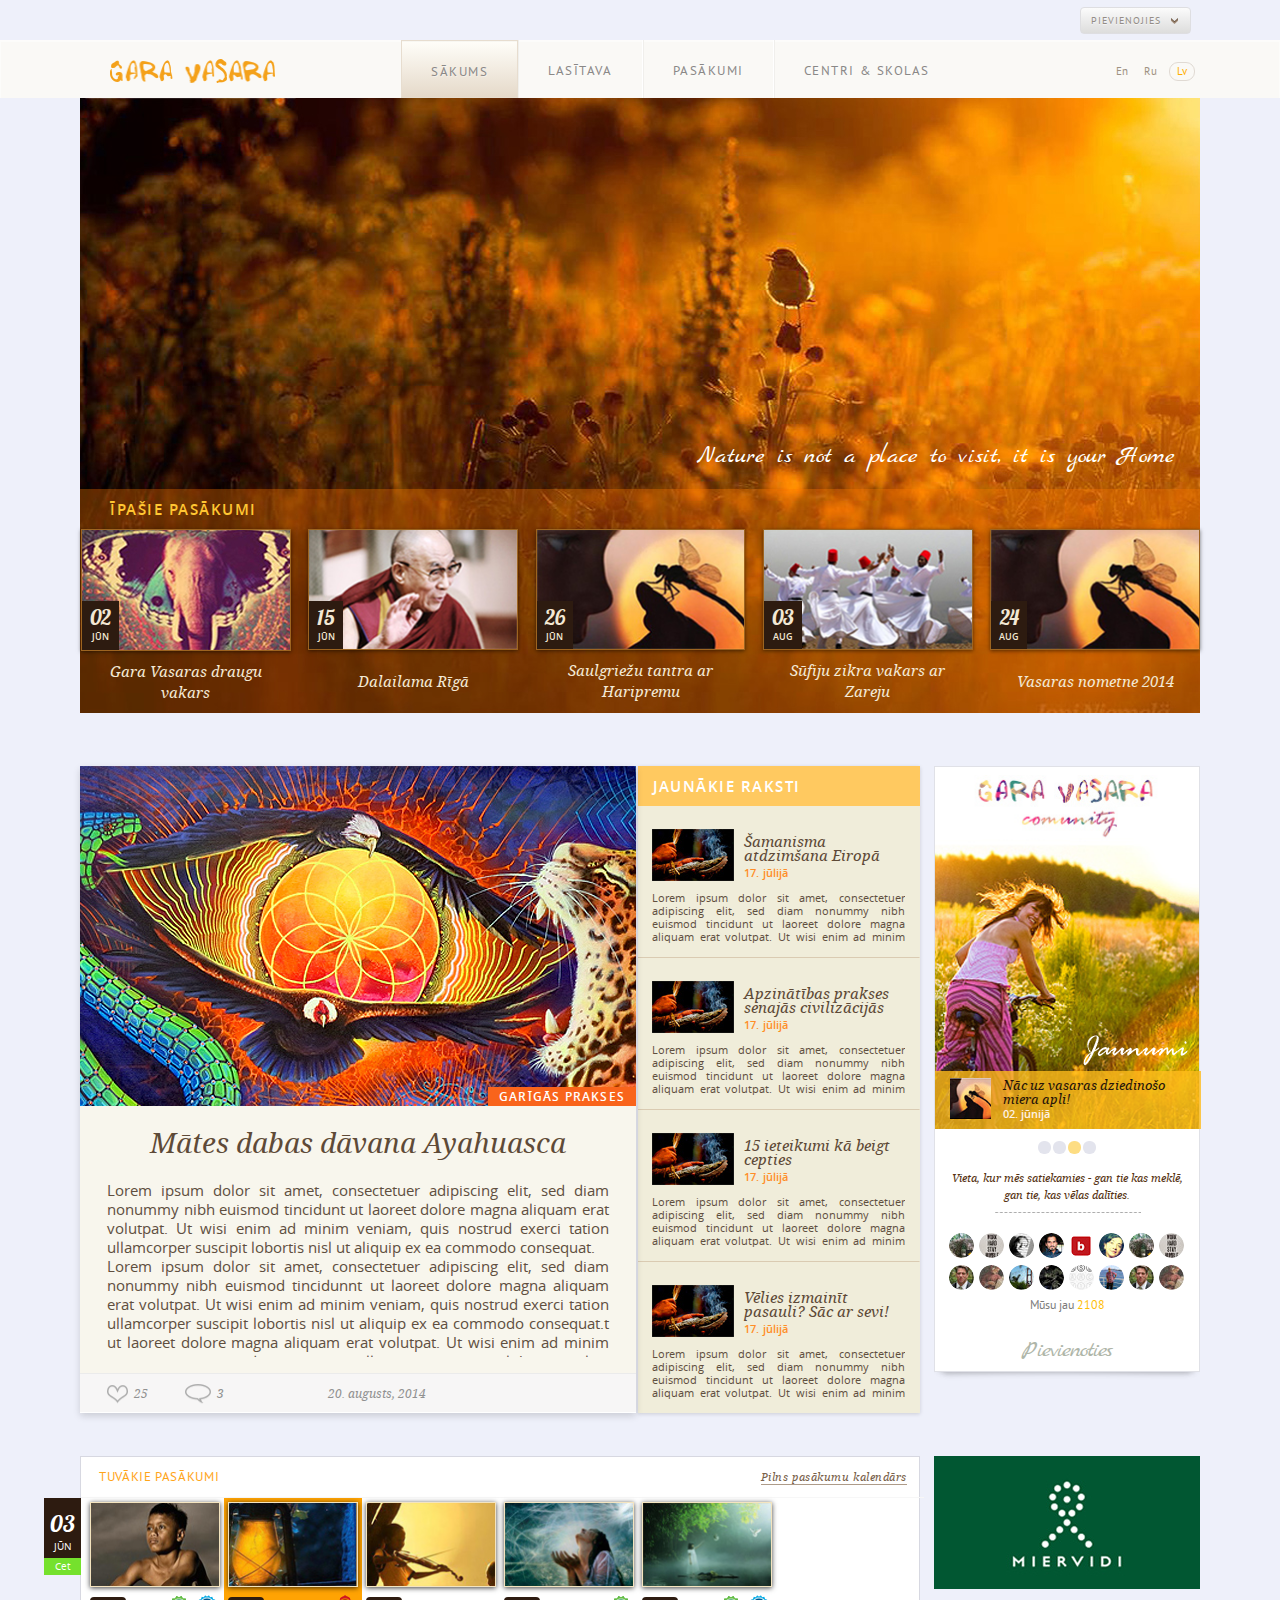
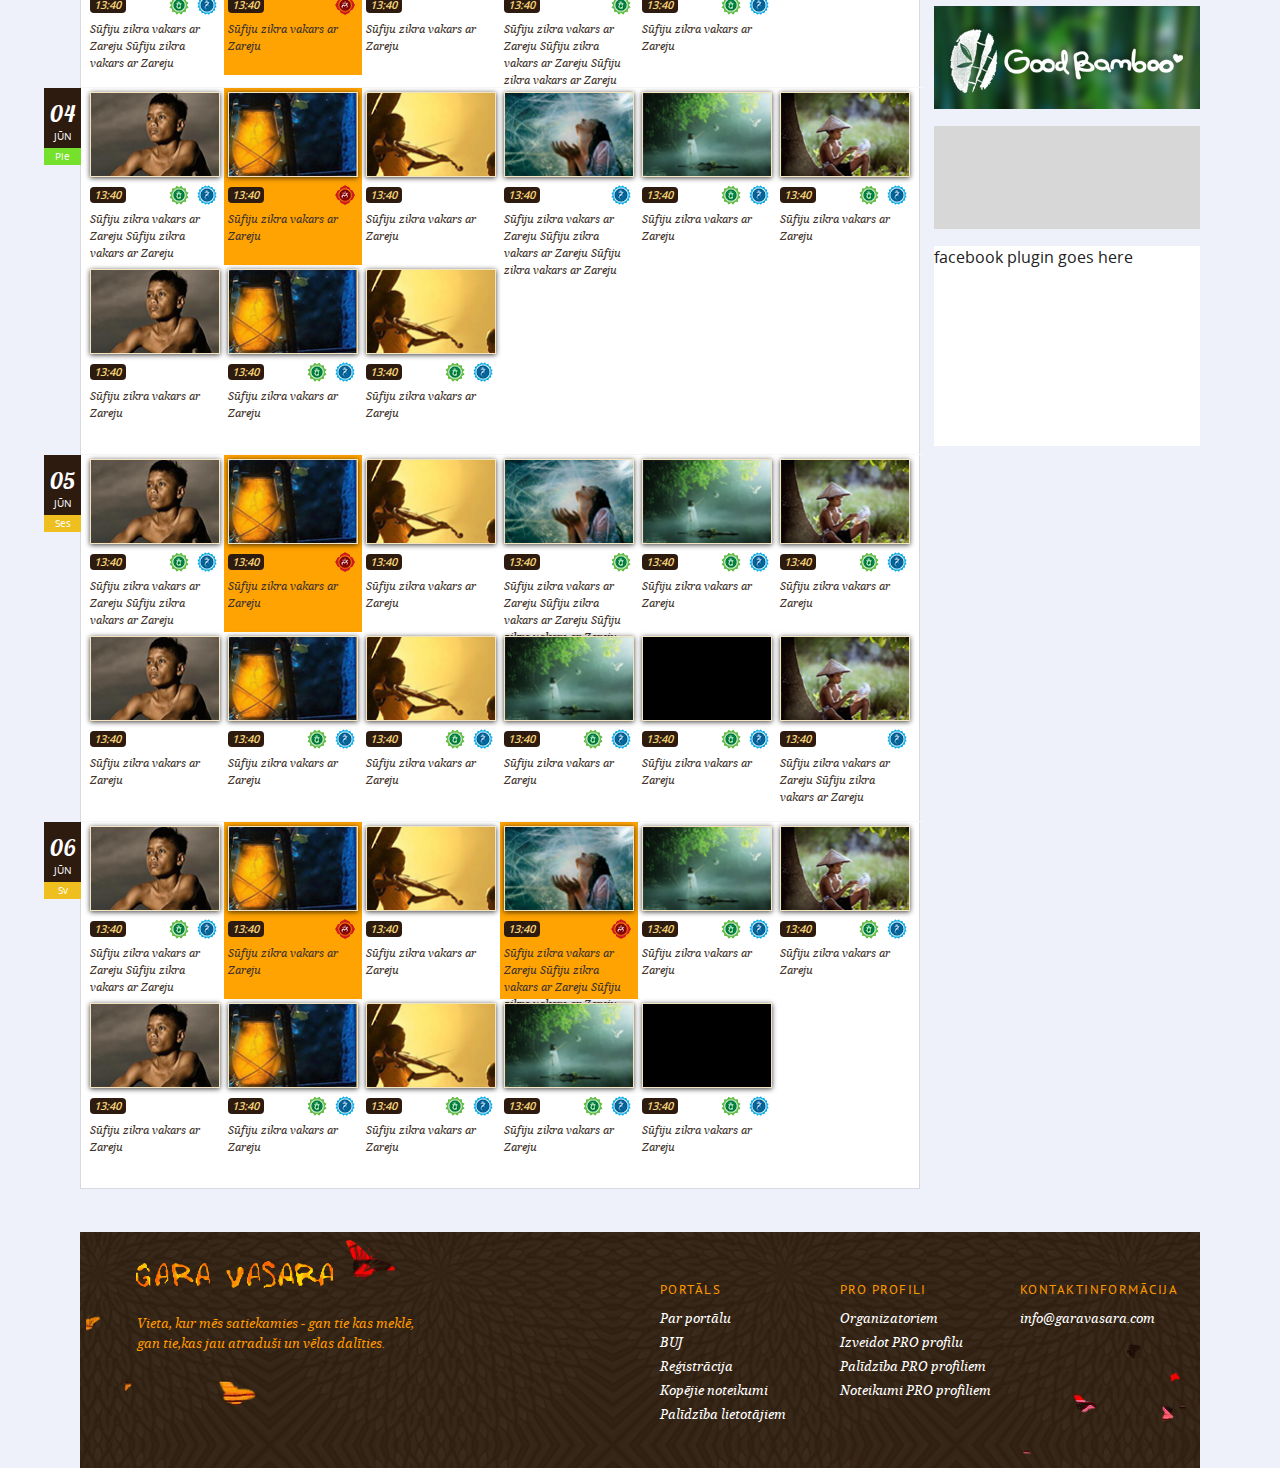
==== commit 31852e69: "Edit event skats pievienots - tuvu gatavībai; Visiem skatiem nomainīta jQuery versija uz 3.0.0" ====
--- a/index.html
+++ b/index.html
@@ -102,7 +102,7 @@
             </div>
         </div>
     </header>
-    
+
     <div class="wrapper">
         <div class="startpage">
             <div class="home-slider">
@@ -147,7 +147,7 @@
                     </a>
                 </div>
             </div>
-            
+
             <div class="community">
                 <div class="community-inner">
                     <div class="image">
@@ -187,7 +187,7 @@
                     <a class="apply-member" href="javascript:;" title="">Pievienoties</a>
                 </div>
             </div>
-            
+
             <div class="latest-articles">
                 <h2>Jaunākie raksti</h2>
                 <div class="latest-article">
@@ -223,7 +223,7 @@
                     </p>
                 </div>
             </div>
-            
+
             <div class="spotlight-article">
                 <a class="image" href="javascript:;" title="">
                     <img src="assets/images/img-article-large.jpg" alt="" />
@@ -242,21 +242,21 @@
                     <div class="date">20. augusts, 2014</div>
                 </div>
             </div>
-            
+
             <div class="upc-evts">
                 <div class="header">
                     <h2>Tuvākie pasākumi</h2>
                     <a class="full-calendar" href="javascript:;" title="">Pilns pasākumu kalendārs</a>
                 </div>
                 <div class="data">
-                    
+
                     <div class="row  odd">
                         <div class="date">
                             <div class="day-m">03</div>
                             <div class="month">Jūn</div>
                             <div class="day-w  w-day">Cet</div>
                         </div>
-                        
+
                         <a class="event member1 member2" href="javascript:;" title="">
                             <div class="ev-img"><img src="assets/images/img-event-small1.jpg" alt="" /></div>
                             <div class="time">13:40</div>
@@ -298,7 +298,7 @@
                             <div class="title">Sūfiju zikra vakars ar Zareju</div>
                         </a>
                     </div>
-                    
+
                     <div class="row  even">
                         <div class="date">
                             <div class="day-m">04</div>
@@ -379,14 +379,14 @@
                             <div class="title">Sūfiju zikra vakars ar Zareju</div>
                         </a>
                     </div>
-                    
+
                     <div class="row  odd">
                         <div class="date">
                             <div class="day-m">05</div>
                             <div class="month">Jūn</div>
                             <div class="day-w  w-end">Ses</div>
                         </div>
-                        
+
                         <a class="event member1 member2" href="javascript:;" title="">
                             <div class="ev-img"><img src="assets/images/img-event-small1.jpg" alt="" /></div>
                             <div class="time">13:40</div>
@@ -484,14 +484,14 @@
                             <div class="title">Sūfiju zikra vakars ar Zareju Sūfiju zikra vakars ar Zareju</div>
                         </a>
                     </div>
-    
+
                     <div class="row  even">
                         <div class="date">
                             <div class="day-m">06</div>
                             <div class="month">Jūn</div>
                             <div class="day-w  w-end">Sv</div>
                         </div>
-                        
+
                         <a class="event member1 member2" href="javascript:;" title="">
                             <div class="ev-img"><img src="assets/images/img-event-small1.jpg" alt="" /></div>
                             <div class="time">13:40</div>
@@ -583,7 +583,7 @@
                     </div>
                 </div>
             </div>
-            
+
             <aside class="banner-area">
                 <div class="banner"><img src="assets/images/banner-large.jpg" alt="" /></div>
                 <div class="banner"><img src="assets/images/banner-small1.jpg" alt="" /></div>
@@ -591,7 +591,7 @@
                 <div class="facebook-plugin">facebook plugin goes here</div>
             </aside>
         </div>
-        
+
         <footer>
             <div class="slogan">Vieta, kur mēs satiekamies - gan tie kas meklē,<br /> gan tie,kas jau atraduši un vēlas dalīties.</div>
             <div class="footer-links">
@@ -615,8 +615,8 @@
             </div>
         </footer>
     </div>
-    
-    <script>window.jQuery || document.write('<script src="assets/js/jquery-1.11.0.min.js"><\/script>')</script>
+
+    <script type="text/javascript" src="https://code.jquery.com/jquery-3.0.0.min.js"></script>
     <script src="assets/js/scripts.js"></script>
 </body>
 </html>
--- a/assets/css/styles.css
+++ b/assets/css/styles.css
@@ -1,1696 +1,1714 @@
-/* ==========================================================================
-   Initialization
-   ========================================================================== */
-
-html,
-button,
-input,
-select,
-textarea {
-    color: #222;
-    outline: none;
-}
-
-html {
-    font-size: 16px;
-    line-height: 1.4;
-    background-color: #eef0fa;
-}
-
-::-moz-selection {
-    background: #b3d4fc;
-    text-shadow: none;
-}
-
-::selection {
-    background: #b3d4fc;
-    text-shadow: none;
-}
-
-hr {
-    display: block;
-    height: 1px;
-    border: 0;
-    border-top: 1px solid #ccc;
-    margin: 1em 0;
-    padding: 0;
-}
-
-audio,
-canvas,
-img,
-video {
-    vertical-align: middle;
-    max-width: 100%;
-}
-
-fieldset {
-    border: 0;
-    margin: 0;
-    padding: 0;
-}
-
-textarea {
-    resize: vertical;
-}
-
-h1, h2, h3, h4, h5, h6{
-    font-weight: normal;
-    margin: 0;
-}
-
-a{
-    text-decoration: none;
-}
-
-.browsehappy {
-    margin: 0.2em 0;
-    background: #ccc;
-    color: #000;
-    padding: 0.2em 0;
-}
-
-
-
-
-
-
-/* ==========================================================================
-   Fonts
-   ========================================================================== */
-
-
-@font-face {
-    font-family: 'opensans';
-    src: url('fonts/open_sans_regular.eot');
-    src: url('fonts/open_sans_regular.eot?#iefix') format('embedded-opentype'),
-         url('fonts/open_sans_regular.woff') format('woff'),
-         url('fonts/open_sans_regular.ttf') format('truetype'),
-         url('fonts/open_sans_regular.svg#open_sansregular') format('svg');
-    font-weight: normal;
-    font-style: normal;
-}
-@font-face {
-    font-family: 'marckscript';
-    src: url('fonts/marck_script_regular-webfont.eot');
-    src: url('fonts/marck_script_regular-webfont.eot?#iefix') format('embedded-opentype'),
-         url('fonts/marck_script_regular-webfont.woff') format('woff'),
-         url('fonts/marck_script_regular-webfont.ttf') format('truetype'),
-         url('fonts/marck_script_regular-webfont.svg#marck_scriptregular') format('svg');
-    font-weight: normal;
-    font-style: normal;
-}
-@font-face {
-    font-family: 'lobster14';
-    src: url('fonts/lobster_1.4-webfont.eot');
-    src: url('fonts/lobster_1.4-webfont.eot?#iefix') format('embedded-opentype'),
-         url('fonts/lobster_1.4-webfont.woff') format('woff'),
-         url('fonts/lobster_1.4-webfont.ttf') format('truetype'),
-         url('fonts/lobster_1.4-webfont.svg#lobster_1.4regular') format('svg');
-    font-weight: normal;
-    font-style: normal;
-}
-@font-face {
-    font-family: 'opensans-sb';
-    src: url('fonts/open_sans_600.eot');
-    src: url('fonts/open_sans_600.eot?#iefix') format('embedded-opentype'),
-         url('fonts/open_sans_600.woff') format('woff'),
-         url('fonts/open_sans_600.ttf') format('truetype'),
-         url('fonts/open_sans_600.svg#open_sanssemibold') format('svg');
-    font-weight: normal;
-    font-style: normal;
-}
-@font-face {
-    font-family: 'opensans-b';
-    src: url('fonts/OpenSans-Bold-webfont.eot');
-    src: url('fonts/OpenSans-Bold-webfont.eot?#iefix') format('embedded-opentype'),
-         url('fonts/OpenSans-Bold-webfont.woff2') format('woff2'),
-         url('fonts/OpenSans-Bold-webfont.woff') format('woff'),
-         url('fonts/OpenSans-Bold-webfont.ttf') format('truetype'),
-         url('fonts/OpenSans-Bold-webfont.svg#open_sansbold') format('svg');
-    font-weight: normal;
-    font-style: normal;
-}
-@font-face {
-    font-family: 'notoitalic';
-    src: url('fonts/noto_serif_italic.eot');
-    src: url('fonts/noto_serif_italic.eot?#iefix') format('embedded-opentype'),
-         url('fonts/noto_serif_italic.woff') format('woff'),
-         url('fonts/noto_serif_italic.ttf') format('truetype'),
-         url('fonts/noto_serif_italic.svg#noto_serifitalic') format('svg');
-    font-weight: normal;
-    font-style: normal;
-}
-@font-face {
-    font-family: 'ptsans';
-    src: url('fonts/pts55f_regular.eot');
-    src: url('fonts/pts55f_regular.eot?#iefix') format('embedded-opentype'),
-         url('fonts/pts55f_regular.woff') format('woff'),
-         url('fonts/pts55f_regular.ttf') format('truetype'),
-         url('fonts/pts55f_regular.svg#pt_sansregular') format('svg');
-    font-weight: normal;
-    font-style: normal;
-}
-
-
-
-
-
-
-
-
-/* ==========================================================================
-   Main Layout - common rules
-   ========================================================================== */
-
+/* --------------------------------------------------------------------------
+   Fonts
+   -------------------------------------------------------------------------- */
+
+
+@font-face {
+    font-family: 'opensans';
+    src: url('fonts/open_sans_regular.eot');
+    src: url('fonts/open_sans_regular.eot?#iefix') format('embedded-opentype'),
+         url('fonts/open_sans_regular.woff') format('woff'),
+         url('fonts/open_sans_regular.ttf') format('truetype'),
+         url('fonts/open_sans_regular.svg#open_sansregular') format('svg');
+    font-weight: normal;
+    font-style: normal;
+}
+@font-face {
+    font-family: 'marckscript';
+    src: url('fonts/marck_script_regular-webfont.eot');
+    src: url('fonts/marck_script_regular-webfont.eot?#iefix') format('embedded-opentype'),
+         url('fonts/marck_script_regular-webfont.woff') format('woff'),
+         url('fonts/marck_script_regular-webfont.ttf') format('truetype'),
+         url('fonts/marck_script_regular-webfont.svg#marck_scriptregular') format('svg');
+    font-weight: normal;
+    font-style: normal;
+}
+@font-face {
+    font-family: 'lobster14';
+    src: url('fonts/lobster_1.4-webfont.eot');
+    src: url('fonts/lobster_1.4-webfont.eot?#iefix') format('embedded-opentype'),
+         url('fonts/lobster_1.4-webfont.woff') format('woff'),
+         url('fonts/lobster_1.4-webfont.ttf') format('truetype'),
+         url('fonts/lobster_1.4-webfont.svg#lobster_1.4regular') format('svg');
+    font-weight: normal;
+    font-style: normal;
+}
+@font-face {
+    font-family: 'opensans-sb';
+    src: url('fonts/open_sans_600.eot');
+    src: url('fonts/open_sans_600.eot?#iefix') format('embedded-opentype'),
+         url('fonts/open_sans_600.woff') format('woff'),
+         url('fonts/open_sans_600.ttf') format('truetype'),
+         url('fonts/open_sans_600.svg#open_sanssemibold') format('svg');
+    font-weight: normal;
+    font-style: normal;
+}
+@font-face {
+    font-family: 'opensans-b';
+    src: url('fonts/OpenSans-Bold-webfont.eot');
+    src: url('fonts/OpenSans-Bold-webfont.eot?#iefix') format('embedded-opentype'),
+         url('fonts/OpenSans-Bold-webfont.woff2') format('woff2'),
+         url('fonts/OpenSans-Bold-webfont.woff') format('woff'),
+         url('fonts/OpenSans-Bold-webfont.ttf') format('truetype'),
+         url('fonts/OpenSans-Bold-webfont.svg#open_sansbold') format('svg');
+    font-weight: normal;
+    font-style: normal;
+}
+@font-face {
+    font-family: 'notoitalic';
+    src: url('fonts/noto_serif_italic.eot');
+    src: url('fonts/noto_serif_italic.eot?#iefix') format('embedded-opentype'),
+         url('fonts/noto_serif_italic.woff') format('woff'),
+         url('fonts/noto_serif_italic.ttf') format('truetype'),
+         url('fonts/noto_serif_italic.svg#noto_serifitalic') format('svg');
+    font-weight: normal;
+    font-style: normal;
+}
+@font-face {
+    font-family: 'ptsans';
+    src: url('fonts/pts55f_regular.eot');
+    src: url('fonts/pts55f_regular.eot?#iefix') format('embedded-opentype'),
+         url('fonts/pts55f_regular.woff') format('woff'),
+         url('fonts/pts55f_regular.ttf') format('truetype'),
+         url('fonts/pts55f_regular.svg#pt_sansregular') format('svg');
+    font-weight: normal;
+    font-style: normal;
+}
+
+
+
+
+
+
+/* --------------------------------------------------------------------------
+   Initialization
+   -------------------------------------------------------------------------- */
+
+html,
+button,
+input,
+select,
+textarea {
+    color: #222;
+    outline: none;
+}
+
+html {
+    font-size: 16px;
+    line-height: 1.4;
+    background-color: #eef0fa;
+    font-family: "opensans";
+}
+
+::-moz-selection {
+    background: #b3d4fc;
+    text-shadow: none;
+}
+
+::selection {
+    background: #b3d4fc;
+    text-shadow: none;
+}
+
+hr {
+    display: block;
+    height: 1px;
+    border: 0;
+    border-top: 1px solid #ccc;
+    margin: 1em 0;
+    padding: 0;
+}
+
+audio,
+canvas,
+img,
+video {
+    vertical-align: middle;
+    max-width: 100%;
+}
+
+fieldset {
+    border: 0;
+    margin: 0;
+    padding: 0;
+}
+
+textarea {
+    resize: vertical;
+}
+
+h1, h2, h3, h4, h5, h6{
+    font-weight: normal;
+    margin: 0;
+}
+
+a{
+    text-decoration: none;
+}
+
+.browsehappy {
+    margin: 0.2em 0;
+    background: #ccc;
+    color: #000;
+    padding: 0.2em 0;
+}
+
+
+
+
+
+
+
+
+/* --------------------------------------------------------------------------
+   Main Layout - common rules
+   -------------------------------------------------------------------------- */
+
 p,li{
     font: 15px/19px opensans;
     text-align: justify;
     color: #604f3f;
-}
-.wrapper{
-    width: 1120px;
-    margin: 0 auto;
-    position: relative;
-}
-.button-large, .button-down.default, .link-register, .link-logout{
-    background-image: -moz-linear-gradient( 90deg, rgb(221,221,220) 0%, rgb(236,236,236) 52%, rgb(251,251,251) 99%);
-    background-image: -webkit-linear-gradient( 90deg, rgb(221,221,220) 0%, rgb(236,236,236) 52%, rgb(251,251,251) 99%);
-    background-image: -ms-linear-gradient( 90deg, rgb(221,221,220) 0%, rgb(236,236,236) 52%, rgb(251,251,251) 99%);
-    text-shadow: 0px 1px 0px rgba(248, 248, 248, 0.792);
-    box-sizing: border-box;
-}
-.button-down.default:hover, .button-down.default:active, .login-buttons input[type="submit"], .link-logout:hover{
-    background-image: -moz-linear-gradient( 90deg, rgb(213,79,10) 0%, rgb(234,108,16) 51%, rgb(255,137,22) 99%);
-    background-image: -webkit-linear-gradient( 90deg, rgb(213,79,10) 0%, rgb(234,108,16) 51%, rgb(255,137,22) 99%);
-    background-image: -ms-linear-gradient( 90deg, rgb(213,79,10) 0%, rgb(234,108,16) 51%, rgb(255,137,22) 99%);
-    box-shadow: inset 0px -1px 2px 0px rgba(204, 53, 1, 0.392);
-    border: 1px solid transparent;
-    border-top: 1px solid #f6a147;
-    color: #fff;
-    text-shadow: 0px 1px 0px rgba(40, 30, 25, 0.392);
-}
-.button-large{
-    font-family: "notoitalic";
-    font-size: 16px;
-    color: #907d6a;
-    display: inline-block;
-    border: 1px solid #e1d3ce;
-    border-radius: 4px;
-    box-shadow: 0px 1px 2px 0px rgba(118, 106, 87, 0.231);
-    padding: 10px 33px 10px;
-    /*transition: all .5s;*/
-}
-.button-large:hover{
-  border-color: #c9b09e;
-  background-image: -moz-linear-gradient( 90deg, rgb(236,215,180) 1%, rgb(245,240,225) 100%);
-  background-image: -webkit-linear-gradient( 90deg, rgb(236,215,180) 1%, rgb(245,240,225) 100%);
-  background-image: -ms-linear-gradient( 90deg, rgb(236,215,180) 1%, rgb(245,240,225) 100%);
-}
-.button-two{
-    color: #837268;
-    border: 1px solid #c9b09e;
-    border-radius: 4px;
-    background:#fdca71;
-    background-image: -moz-linear-gradient( 90deg, rgb(255,163,3) 0%, rgb(252, 245, 227) 100%);
-    background-image: -webkit-linear-gradient( 90deg, rgb(255,163,3) 0%, rgb(252, 245, 227) 100%);
-    background-image: -ms-linear-gradient( 90deg, rgb(255,163,3) 0%, rgb(252, 245, 227) 100%);
-    box-shadow: 0.5px 0.866px 1px 0px rgba(0, 0, 0, 0.208);
-    padding:0 20px;
-    font: 16px/42px "notoitalic";
-    transition:background-image .5s;
-    display: inline-block;
-}
-.button-two:hover{
-    background-image: -moz-linear-gradient( 90deg, rgb(252, 245, 227) 0%, rgb(255,163,3) 100%);
-    background-image: -webkit-linear-gradient( 90deg, rgb(252, 245, 227) 0%, rgb(255,163,3) 100%);
-    background-image: -ms-linear-gradient( 90deg, rgb(252, 245, 227) 0%, rgb(255,163,3) 100%);
-}
-.read-more{
-    color: #ee8610;
-    font: 11px/1.4 'ptsans';
-    text-transform: uppercase;
-    letter-spacing: .09em;
-    padding: 7px;
-    display: inline-block;
-    position: absolute;
-}
-input[type="text"], textarea{
-    border: 1px solid #eae4ce;
-    color: #bfa882;
-    font: 14px/1.4 'opensans';
-    padding: 8px 11px;
-    /* position: relative; */
+}
+.wrapper{
+    width: 1120px;
+    margin: 0 auto;
+    position: relative;
+}
+.button-large, .button-down.default, .link-register, .link-logout{
+    background-image: -moz-linear-gradient( 90deg, rgb(221,221,220) 0%, rgb(236,236,236) 52%, rgb(251,251,251) 99%);
+    background-image: -webkit-linear-gradient( 90deg, rgb(221,221,220) 0%, rgb(236,236,236) 52%, rgb(251,251,251) 99%);
+    background-image: -ms-linear-gradient( 90deg, rgb(221,221,220) 0%, rgb(236,236,236) 52%, rgb(251,251,251) 99%);
+    text-shadow: 0px 1px 0px rgba(248, 248, 248, 0.792);
+    box-sizing: border-box;
+}
+.button-down.default:hover, .button-down.default:active, .login-buttons input[type="submit"], .link-logout:hover{
+    background-image: -moz-linear-gradient( 90deg, rgb(213,79,10) 0%, rgb(234,108,16) 51%, rgb(255,137,22) 99%);
+    background-image: -webkit-linear-gradient( 90deg, rgb(213,79,10) 0%, rgb(234,108,16) 51%, rgb(255,137,22) 99%);
+    background-image: -ms-linear-gradient( 90deg, rgb(213,79,10) 0%, rgb(234,108,16) 51%, rgb(255,137,22) 99%);
+    box-shadow: inset 0px -1px 2px 0px rgba(204, 53, 1, 0.392);
+    border: 1px solid transparent;
+    border-top: 1px solid #f6a147;
+    color: #fff;
+    text-shadow: 0px 1px 0px rgba(40, 30, 25, 0.392);
+}
+.button-large{
+    font-family: "notoitalic";
+    font-size: 16px;
+    color: #907d6a;
+    display: inline-block;
+    border: 1px solid #e1d3ce;
+    border-radius: 4px;
+    box-shadow: 0px 1px 2px 0px rgba(118, 106, 87, 0.231);
+    padding: 10px 33px 10px;
+    /*transition: all .5s;*/
+}
+.button-large:hover{
+  border-color: #c9b09e;
+  background-image: -moz-linear-gradient( 90deg, rgb(236,215,180) 1%, rgb(245,240,225) 100%);
+  background-image: -webkit-linear-gradient( 90deg, rgb(236,215,180) 1%, rgb(245,240,225) 100%);
+  background-image: -ms-linear-gradient( 90deg, rgb(236,215,180) 1%, rgb(245,240,225) 100%);
+}
+.button-two{
+    color: #837268;
+    border: 1px solid #c9b09e;
+    border-radius: 4px;
+    background:#fdca71;
+    background-image: -moz-linear-gradient( 90deg, rgb(255,163,3) 0%, rgb(252, 245, 227) 100%);
+    background-image: -webkit-linear-gradient( 90deg, rgb(255,163,3) 0%, rgb(252, 245, 227) 100%);
+    background-image: -ms-linear-gradient( 90deg, rgb(255,163,3) 0%, rgb(252, 245, 227) 100%);
+    box-shadow: 0.5px 0.866px 1px 0px rgba(0, 0, 0, 0.208);
+    padding:0 20px;
+    font: 16px/42px "notoitalic";
+    transition:background-image .5s;
+    display: inline-block;
+}
+.button-two:hover{
+    background-image: -moz-linear-gradient( 90deg, rgb(252, 245, 227) 0%, rgb(255,163,3) 100%);
+    background-image: -webkit-linear-gradient( 90deg, rgb(252, 245, 227) 0%, rgb(255,163,3) 100%);
+    background-image: -ms-linear-gradient( 90deg, rgb(252, 245, 227) 0%, rgb(255,163,3) 100%);
+}
+.read-more{
+    color: #ee8610;
+    font: 11px/1.4 'ptsans';
+    text-transform: uppercase;
+    letter-spacing: .09em;
+    padding: 7px;
+    display: inline-block;
+    position: absolute;
+}
+input[type="text"], textarea{
+    border: 1px solid #eae4ce;
+    color: #bfa882;
+    font: 14px/1.4 'opensans';
+    padding: 8px 11px;
+    /* position: relative; */
+    width: 100%;
+    box-sizing: border-box;
+    border-radius: 10px;
+}
+textarea{
+    resize: none;
+    height: 128px;
+}
+form ::-webkit-input-placeholder {
+    color: #bfa882;
+    font: 14px/1.4 'opensans';
+}
+form :-moz-placeholder {
+    color: #bfa882;
+    font: 14px/1.4 'opensans';
+}
+form ::-moz-placeholder {
+    color: #bfa882;
+    font: 14px/1.4 'opensans';
+}
+form :-ms-input-placeholder {
+    color: #bfa882;
+    font: 14px/1.4 'opensans';
+}
+.search{
+    background-color: #eaebeb;
+    padding: 16px 14px;
+    position: relative;
+}
+    .search .ico{
+        background: url("img/gv-sprite.png") -5px -356px no-repeat;
+        width: 15px;
+        height: 18px;
+        position: absolute;
+        top: 25px;
+        left: 31px;
+    }
+    .search ::-webkit-input-placeholder {
+        color: #8d7375;
+        font-family: "opensans-sb";
+        font-size: 13px;
+    }
+    .search :-moz-placeholder {
+        color: #8d7375;
+        font-family: "opensans-sb";
+        font-size: 13px;
+    }
+    .search ::-moz-placeholder {
+        color: #8d7375;
+        font-family: "opensans-sb";
+        font-size: 13px;
+    }
+    .search :-ms-input-placeholder {
+        color: #8d7375;
+        font-family: "opensans-sb";
+        font-size: 13px;
+    }
+    .search input[type="text"]{
+        border-radius: 5px;
+        background-image: -moz-linear-gradient( 90deg, rgb(241,241,241) 1%, rgb(235,235,235) 48%, rgb(229,228,228) 100%);
+        background-image: -webkit-linear-gradient( 90deg, rgb(241,241,241) 1%, rgb(235,235,235) 48%, rgb(229,228,228) 100%);
+        background-image: -ms-linear-gradient( 90deg, rgb(241,241,241) 1%, rgb(235,235,235) 48%, rgb(229,228,228) 100%);
+        box-shadow: 0px 1px 0px 0px rgba(255, 255, 255, 0.692), inset 0px 1px 4px 0px rgba(136, 136, 136, 0.59);
+        border: 1px solid #e6e6e6;
+        /* border: 1px solid rgba(0,0,0,.05); */
+        box-sizing: border-box;
+        padding: 8px 6px 5px 45px;
+        width: 100%;
+        color: #8d7375;
+        font-family: "opensans-sb";
+        font-size: 13px;
+    }
+    .search input[type="submit"]{
+        display: none;
+    }
+    .member-login ::-webkit-input-placeholder {
+        font-family: "opensans";
+        font-size: 11px;
+    }
+    .member-login :-moz-placeholder {
+        font-family: "opensans";
+        font-size: 11px;
+    }
+    .member-login ::-moz-placeholder {
+        font-family: "opensans";
+        font-size: 11px;
+    }
+    .member-login :-ms-input-placeholder {
+        font-family: "opensans";
+        font-size: 11px;
+    }
+.image-upload{
+    cursor: pointer;
+}
+    .image-upload .button{
+        position: absolute;
+        right: 0;
+        top: 6px;
+        background: url("img/gv-sprite.png") -216px -128px no-repeat;
+        color: #fff;
+        width: 26px;
+        height: 20px;
+        display: block;
+        z-index: 0;
+        cursor: pointer;
+
+}
+    .image-upload .selected-file{
+        display: block;
+        position: absolute;
+        top: 8px;
+        right: 35px;
+        cursor: pointer;
+
+        font: 12px/1.4 'opensans-sb';
+        color: #B6B6B6;
+        text-align: right;
+}
+    .image-upload input[type="file"]{
+        -ms-filter: "progid:DXImageTransform.Microsoft.Alpha(Opacity=0)";
+        filter: alpha(opacity=0);
+        -moz-opacity: 0;
+        -khtml-opacity: 0;
+        opacity: 0;
+        width: 100%;
+        min-height: 32px;
+        cursor: pointer !important;
+    }
+
+
+
+/* HEADER */
+
+
+header{}
+    .user-area{
+        height: 40px;
+    }
+    /* Member Dropdown Menus */
+    .m-online, .m-offline{
+        float: right;
+    }
+        .button-down{
+            float: right;
+            display: block;
+            box-sizing: border-box;
+            height: 27px;
+            min-width: 7px;
+            border-radius: 4px;
+            font-family: 'ptsans';
+            text-transform: uppercase;
+            margin: 7px 9px 0 0;
+        }
+        .button-down.default{
+            color: #938c86;
+            border: 1px solid #dedee1;
+        }
+        .button-down.dd{
+            background-image: -moz-linear-gradient( 90deg, rgb(85,66,51) 0%, rgb(99,81,66) 51%, rgb(112,96,81) 99%);
+            background-image: -webkit-linear-gradient( 90deg, rgb(85,66,51) 0%, rgb(99,81,66) 51%, rgb(112,96,81) 99%);
+            background-image: -ms-linear-gradient( 90deg, rgb(85,66,51) 0%, rgb(99,81,66) 51%, rgb(112,96,81) 99%);
+            box-shadow: inset 0px -1px 2px 0px rgba(78, 48, 37, 0.392);
+            color: #fdfdfd;
+            border-color: transparent;
+            border-top: 1px solid #927c67;
+            border-bottom: 1px solid #433327;
+            text-shadow: 0px 1px 0px rgba(40, 30, 25, 0.492);
+        }
+        .button-down.default:hover, .button-down.default:active{
+
+        }
+            .button-down .arrow{
+                width: 15px;
+                height: 13px;
+                vertical-align: top;
+                display: inline-block;
+                margin: 6px 8px 0;
+            }
+            .button-down.default .arrow{
+                background: url("img/arrow-brown.png") no-repeat;
+                background: url("img/gv-sprite.png") -90px -314px no-repeat;
+            }
+            .button-down.default:hover .arrow, .button-down.default:active .arrow{
+                background: url("img/arrow-whiteorange.png") no-repeat;
+                background: url("img/gv-sprite.png") -50px -314px no-repeat;
+            }
+            .dd-head .arrow{
+                background: url("img/arrow-whitebrown.png") no-repeat;
+                background: url("img/gv-sprite.png") -12px -314px no-repeat;
+            }
+        .user-area .drop-down{
+            position: absolute;
+            top: 0;
+            right: -2px;
+            z-index: 1;
+            width: 233px;
+            display: none;
+        }
+            .drop-down .dd-head{
+                height: 41px;
+                background-color: #756556;
+            }
+                .dd-title{
+                    text-transform: uppercase;
+                    font: 10px/1.4 'opensans-sb';
+                    letter-spacing: .1em;
+                    color: #f9f6ee;
+                    float: left;
+                    padding: 15px 0 0 18px;
+                }
+                .dd-head .button-down{
+                    margin-right: 11px;
+                }
+            .drop-down .dd-content{
+                width:230px;
+                margin: 0 2px 0 1px;
+                text-align: center;
+                box-sizing: border-box;
+                border-radius: 0 0 6px 6px;
+                background-color: #f2ede2;
+                background-image: -moz-linear-gradient( 90deg, rgb(237,229,216) 0%, rgb(255,254,249) 100%);
+                background-image: -webkit-linear-gradient( 90deg, rgb(237,229,216) 0%, rgb(255,254,249) 100%);
+                background-image: -ms-linear-gradient( 90deg, rgb(237,229,216) 0%, rgb(255,254,249) 100%);
+                box-shadow: 2.5px 4.33px 7px 0px rgba(94, 94, 94, 0.278);
+            }
+        .login-fb{
+            background: url("img/gv-sprite.png") -3px -52px no-repeat;
+            font: 9px/2.4 'opensans';
+            color: #a69495;
+            letter-spacing: .07em;
+            display: inline-block;
+            padding-left: 28px;
+        }
+
+
+    /* Member Online */
+    .m-online{}
+        .current-profile-image{
+            float: right;
+            margin: 4px 16px 0 0;
+            border: 1px solid #fff;
+            box-sizing: border-box;
+            -webkit-border-radius: 16px;
+            -moz-border-radius: 16px;
+            border-radius: 20px;
+            display: block;
+        }
+        .current-profile-title{
+            float: right;
+            color: #938c86;
+            text-decoration: none;
+            font-family: 'ptsans';
+            text-transform: uppercase;
+            font-size: 10px;
+            letter-spacing: .1em;
+            margin: 17px 13px 0 0;
+            text-shadow: 0px 1px 0px rgba(255, 255, 255, 0.592);
+        }
+        .namaste{
+            float: right;
+            display: block;
+            margin: 13px 9px 0 0;
+        }
+        .new-messages{
+            float: right;
+            background: url("img/gv-sprite.png") -7px -258px no-repeat;
+            text-decoration: none;
+            color: #fff;
+            min-width: 20px;
+            min-height: 14px;
+            display: block;
+            margin: 4px 27px 0 0;
+            font-size: 16px;
+            min-height: 22px;
+        }
+            .new-messages .num-messages{
+                font-family: "notoitalic";
+                background-color: #ffa303;
+                font-size: 10px;
+                line-height: 1.2;
+                padding: 1px 5px 1px 4px;
+                border-radius: 8px;
+                display: inline-block;
+                position: relative;
+                top: -4px;
+                right: -13px;
+            }
+        .dd-current-profile{
+            background-color: #fcfaf3;
+            position: relative;
+        }
+            .dd-cp-img{
+                border: 7px solid #fff;
+                border-radius: 50px;
+                margin-top: 6px;
+                width: 75px;
+                height: 75px;
+            }
+            .dd-cp-title{
+                font: 14px/1.4 'ptsans';
+                color: #70645C;
+                letter-spacing: .05em;
+                margin: 5px 42px;
+            }
+            .dd-cp-edit{
+                display: inline-block;
+                font: 9px/1.1 'ptsans';
+                background-color: #bead93;
+                color: #fefefe;
+                padding: 3px 6px 1px 6px;
+                border-radius: 5px;
+                letter-spacing: .1em;
+                vertical-align: top;
+            }
+            .dd-cp-pro, .dd-op-pro{
+                font: 10px/1 'opensans-sb';
+                color: #ee8610;
+                letter-spacing: .1em;
+                position: absolute;
+                right: 10px;
+            }
+            .dd-cp-pro{
+                top: 104px;
+            }
+        .dd-other-profile{
+            display: block;
+            height: 48px;
+            background-color: #4f4032;
+            color: #a88a5b;
+            border-top: 1px solid #312927;
+            position: relative;
+            transition:background-color .3s;
+        }
+        .dd-other-profile:hover, .dd-other-profile:active{
+            background-color:#5c4a3b;
+        }
+            .dd-op-img{
+                border: 1px solid #bead93;
+                border-radius: 20px;
+                margin: 6px 16px 6px 30px;
+                float: left;
+            }
+            .dd-op-title{
+                font: 12px/1.4 'ptsans';
+                letter-spacing: .08em;
+                display: table-cell;
+                height: 46px;
+                padding-top: 2px;
+                width: 105px;
+                vertical-align: middle;
+                text-align: left;
+            }
+            .dd-op-pro{
+                top: 20px;
+            }
+        .m-online .login-fb{
+            vertical-align: top;
+            margin-top: 14px;
+        }
+        .link-logout{
+            display: inline-block;
+            margin: 7px 30px 12px;
+            font: 11px/1.4 'notoitalic';
+            color: #5b5856;
+            border: 1px solid #dedcd9;
+            border-radius: 4px;
+            padding: 5px 31px;
+        }
+
+    /* Member Offline */
+    .m-offline{}
+        .dd-content .member-login{
+            padding: 30px 26px 11px;
+        }
+            .member-login .login-input{
+                position: relative;
+            }
+            .member-login .ico-input{
+                width: 27px;
+                height: 25px;
+                box-sizing: border-box;
+                border: 1px solid #dbcdc3;
+                border-radius: 2px;
+                background-image: -moz-linear-gradient( 90deg, rgb(236,215,180) 1%, rgb(245,240,225) 100%);
+                background-image: -webkit-linear-gradient( 90deg, rgb(236,215,180) 1%, rgb(245,240,225) 100%);
+                background-image: -ms-linear-gradient( 90deg, rgb(236,215,180) 1%, rgb(245,240,225) 100%);
+                position: absolute;
+            }
+                .ico-user-img{
+                    background: url("img/gv-sprite.png") -62px -354px no-repeat;
+                    width: inherit;
+                    height: inherit;
+                }
+                .ico-pass-img{
+                    background: url("img/gv-sprite.png") -31px -353px no-repeat;
+                    width: inherit;
+                    height: inherit;
+                }
+            .member-login input[type="text"], .member-login input[type="password"]{
+                border-radius: 2px;
+                background-color: #f6f3df;
+                box-shadow: 0px 1px 0px 0px rgba(255, 255, 255, 0.892), inset 0px 1px 4px 0px rgba(107, 78, 65, 0.1);
+                border: 1px solid #d4d2ce;
+                margin-bottom: 5px;
+                box-sizing: border-box;
+                padding: 4px 6px 4px 36px;
+                width: 100%;
+                font-family: "opensans";
+                font-size: 11px;
+                letter-spacing: .05em;
+                color: #a69495;
+            }
+            .member-login .remind-pass, .member-login .remember_me{
+                font: 9px/2.5 'opensans';
+                color: #f88014;
+                letter-spacing: .07em;
+                display: block;
+                margin: 0 0 15px 10px;
+            }
+            .member-login .remember_me{
+                margin: 11px 0 0 10px;
+            }
+            .member-login .remember_me input[id="user_remember_me"]{
+                position: relative;
+                top: 2px;
+                width: 12px;
+                height: 12px;
+            }
+            .member-login .login-buttons{
+                margin-bottom: 9px;
+            }
+                .login-buttons input[type="submit"]{
+                    border-radius: 4px 0 0 4px;
+                    display: inline-block;
+                    box-sizing: border-box;
+                    height: 27px;
+                    width: 90px;
+                    font: 11px/1.4 'notoitalic';
+                    color: #fefefe;
+                    margin-right: -4px;
+                    vertical-align: top;
+                }
+                .login-buttons .link-register{
+                    border: 1px solid #dedcda;
+                    border-radius: 0 4px 4px 0;
+                    display: inline-block;
+                    box-sizing: border-box;
+                    height: 27px;
+                    width: 91px;
+                    font: 11px/1.4 'notoitalic';
+                    color: #5b5856;
+
+                    line-height: 25px;
+                    margin-right: -4px;
+                    vertical-align: top;
+                    border-left: none;
+                }
+        .button-down .join{
+            display: inline-block;
+            line-height: 23px;
+            padding-top: 2px;
+            margin: 0 -2px 0 10px;
+            font-size: 10px;
+            letter-spacing: .1em;
+        }
+
+
+    /* Menu Area */
+    .menu-area{
+        height: 58px;
+        background-color: #faf9f6;
+        box-shadow: inset 0px 1px 1px 1px rgba(255, 255, 255, .5);
+    }
+        .logo{
+            padding-top: 3px;
+            padding-left: 30px;
+            display: table-cell;
+            vertical-align: middle;
+            width: 165px;
+        }
+        .nav-main{
+            /* text-align: center; */
+            display: table-cell;
+            vertical-align: middle;
+            font-family: "ptsans";
+            text-transform: uppercase;
+
+            padding-left: 126px;
+}
+            .main-item{
+                color: #8a8887;
+                font-size: 0.80em;
+                letter-spacing: .12em;
+                padding: 0 29px;
+                height: 58px;
+                line-height: 65px;
+                display: inline-block;
+                border-right: 1px solid #fff;
+                border-left: 1px solid #f0efec;
+                margin-right: -4px;
+                text-shadow: 1px 1px 0px rgba(255, 255, 255, 0.392);
+                box-sizing: border-box;
+                vertical-align: top;
+            }
+            .main-item:first-child{
+                border-left: 1px solid transparent;
+            }
+            .main-item:last-child{
+                border-right: 1px solid transparent;
+            }
+            .main-item:hover, .main-item:active{
+                background-color: #f2e6d0;
+                background-image: -moz-linear-gradient( 90deg, rgb(236,215,180) 1%, rgb(245,240,225) 100%);
+                background-image: -webkit-linear-gradient( 90deg, rgb(236,215,180) 1%, rgb(245,240,225) 100%);
+                background-image: -ms-linear-gradient( 90deg, rgb(236,215,180) 1%, rgb(245,240,225) 100%);
+                border-left: 1px solid #d3bfaf;
+                border-right: 1px solid #d3bfaf;
+            }
+            .main-item.ac{
+                background-image: -moz-linear-gradient( 90deg, rgb(229,217,201) 0%, rgb(255,254,249) 100%);
+                background-image: -webkit-linear-gradient( 90deg, rgb(229,217,201) 0%, rgb(255,254,249) 100%);
+                background-image: -ms-linear-gradient( 90deg, rgb(229,217,201) 0%, rgb(255,254,249) 100%);
+                box-shadow: inset 0px 1px 0px 0px rgba(82, 75, 70, 0.04);
+                border: 1px solid #e7ddcf;
+            }
+        .nav-lang{
+            height: 58px;
+            width: 165px;
+            display: table-cell;
+            vertical-align: middle;
+            text-align: right;
+            font-family: "ptsans";
+            padding-right: 5px;
+        }
+            .lang-item{
+                display: inline-block;
+                font-size: 0.688em;
+                line-height: 1.1em;
+                color: #9f9282;
+                vertical-align: bottom;
+                padding: 3px 5px 1px;
+                border: 1px solid transparent;
+                margin-top: 5px;
+                -moz-border-radius: 4px;
+                -webkit-border-radius: 9px;
+                border-radius: 9px;
+            }
+            .lang-item.ac{
+                border: 1px solid #e0dad3;
+                color: #ffae00;
+                margin-left: 2px;
+                padding: 3px 7px 1px;
+            }
+
+
+
+
+
+/* CONTENT */
+.main-content{
+    width: 836px;
+    float: left;
+    overflow: hidden;
+}
+
+.cat-tag, .startpage .category{
+    position: absolute;
+    right: 0;
+    font-family: "opensans-sb";
+    font-size: 12px;
+    line-height: 15px;
+    letter-spacing: .1em;
+    text-transform: uppercase;
+    color: #fff;
+    text-decoration: none;
+    padding: 4px 12px;
+}
+
+h5{
+    color: #5e4a37;
+    font-family: 'opensans-sb';
+    /* font: 15px/19px 'opensans-sb'; */
+    font: 15px/19px 'opensans';
+    font-weight: bold;
+}
+
+.wysiwyg{
+}
+    .wysiwyg>p, .wysiwyg>h2, .wysiwyg>h3, .wysiwyg>h4, .wysiwyg>h5, .wysiwyg>h6, .wysiwyg>ul, .wysiwyg>ol, .wysiwyg>div, .wysiwyg>img, .wysiwyg>pre{
+        margin: 22px 58px;
+    }
+    .wysiwyg p, .wysiwyg pre{
+        font: 15px/19px 'opensans';
+    }
+
+    .wysiwyg blockquote{
+        border-left: 5px solid #d9c6b1;
+        margin: 2em 58px 2em 0;
+        padding: 27px 0 27px 85px;
+        color: #ceb795;
+        letter-spacing: .02em;
+        background: url("img/gv-sprite.png") 64px -585px no-repeat;
+    }
+
+        .wysiwyg blockquote p{
+            font: 22px/25.51px 'notoitalic';
+            margin: 0;
+        }
+            .wysiwyg blockquote p:after{
+                content:url('img/quote-close.png');
+                position: relative;
+                top: -9px;
+                left: 3px;
+            }
+    .wysiwyg ul{}
+        .wysiwyg ul li{
+            font: 15px/19px 'opensans';
+            margin: 14px 0px;
+        }
+    .wysiwyg strong{
+        color: #5e4a37;
+    }
+    .wysiwyg em{}
+    .wysiwyg a{
+        text-decoration:underline;
+        color: #7b6b5d;
+    }
+
+
+
+
+
+
+/* Banners */
+.banner-area{}
+    .banner-area .banner{
+    margin-bottom: 17px;
+}
+    .banner-area .facebook-plugin{
+    background-color: #fff;
+    min-height: 200px;
+    width: 266px;
+}
+
+
+
+
+
+/* FOOTER */
+footer{
+    float: left;
+    background: url("img/bg-footer.jpg") no-repeat;
+    margin-top: 43px;
+    width: 100%;
+    height: 236px;
+    color: #fe9900;
+    font-family: "notoitalic";
+    font-size: 13px;
+}
+    footer .slogan{
+        line-height: 20px;
+        float: left;
+        padding: 81px 0 0 57px;
+    }
+    .footer-links{
+        float: right;
+        width: 170px;
+        padding-right: 10px;
+        padding: 50px 10px 0 0;
+    }
+        .footer-links h4{
+            font-family: "ptsans";
+            font-size: 13px;
+            line-height: 19px;
+            letter-spacing: .111em;
+            text-transform: uppercase;
+            padding-bottom: 5px;
+        }
+        .ftlink{
+            line-height: 24px;
+            color: #fff;
+            /* float: left; */
+            display: block;
+        }
+
+
+
+
+
+/* --------------------------------------------------------------------------
+   Main Layout - STARTPAGE
+   -------------------------------------------------------------------------- */
+
+.startpage h2, .nav-header, .suggested-articles h2{
+    font-family: "opensans-sb";
+    text-transform: uppercase;
+    font-size: 15px;
+    letter-spacing: .1em;
+}
+
+
+
+/* Slider & Special Events */
+
+.home-slider{
+    position: relative;
+    margin-bottom: 53px;
+    min-height: 223px;
+}
+    .home-slider .slider-text{
+        position: absolute;
+        right: 25px;
+        bottom: 238px;
+        font-family: "marckscript";
+        color: #fff;
+        font-size: 25px;
+    }
+    .home-slider h2{
+        color: #ffc632;
+        position: absolute;
+        left: 0;
+        bottom: 181px;
+        z-index: 1;
+        margin: .83em 30px;
+    }
+    .special-events{
+        position: absolute;
+        left: 0;
+        bottom: 0;
+        width: 100%;
+    }
+        .special-event{
+            float: left;
+            width: 18.7%;
+            margin-right: 1.5%;
+            margin-left: .1%;
+            color: #f3e8d4;
+            padding-top: 40px;
+            transition: all .7s;
+        }
+        .special-event:last-child{
+            margin-right: 0;
+        }
+        .special-event:hover, .special-event:active{
+            background: rgba(0, 0, 0, .26);
+        }
+            .special-event .image{
+                box-shadow: 0px 1px 4px 0px rgba(0, 0, 0, 0.53);
+                border: 1px solid #9d6420;
+                position: relative;
+            }
+                .special-event .date{
+                    position: absolute;
+                    left: 0;
+                    bottom: 0;
+                    background-color: #2d1b10;
+                    padding: 4px 8px 6px;
+                    text-align: center;
+                }
+                    .special-event .day{
+                        font: 21.4px/26px 'lobster14';
+                    }
+                    .special-event .month{
+                        text-transform: uppercase;
+                        font: 9px/1.4 'opensans-sb';
+                    }
+            .special-event .title{
+                font-family: "notoitalic";
+                font-size: 15px;
+                text-align: center;
+                height: 62px;
+                padding: 0px 10px;
+                display: table-cell;
+                vertical-align: middle;
+                width: 210px;
+            }
+
+
+
+/* Special Events Side block */
+
+.special-events-side{
+    float: right;
+    width: 266px;
+    margin-bottom: 30px;
+    border: 1px solid #e8ddc7;
+    box-sizing:  border-box;
+    border-bottom: none;
+}
+    .special-events-side h2{
+        background-color: rgba(82, 16, 20, 0.73);
+        color: #fff;
+        padding: 10px 0 9px 15px;
+        font-family: "opensans-sb";
+        text-transform: uppercase;
+        font-size: 15px;
+        letter-spacing: .1em;
+    }
+    .special-events-side .event-side{
+        border-bottom: 1px solid #e8ddc7;
+        padding: 8px 8px 2px 8px;
+        background-color: rgb(234, 226, 209);
+        border-right: 0;
+        color: #f3e8d4;
+        display: block;
+        transition: all .5s;
+    }
+    .event-side:hover{
+        background-color:#fdfcf5;
+    }
+        .event-side .image{
+            box-shadow: 0px 1px 4px 0px rgba(0, 0, 0, 0.53);
+            border: 1px solid #9d6420;
+            position: relative;
+            overflow: hidden;
+        }
+        .event-side .image img{
+            width: 100%;
+            -webkit-transition: -webkit-transform 0.5s;
+            transition: transform 0.5;
+            -webkit-transform-origin: 50% 50%;
+            transform-origin: 50% 50%;
+        }
+        .event-side:hover .image img{
+            transform: scale3d(1.05,1.05,1);
+            -webkit-transform: scale3d(1.05,1.05,1);
+        }
+            .event-side .date{
+                position: absolute;
+                left: 0;
+                bottom: 0;
+                background-color: #2d1b10;
+                padding: 4px 8px 6px;
+                text-align: center;
+            }
+                .event-side .day{
+                    font: 21.4px/26px 'lobster14';
+                }
+                .event-side .month{
+                    text-transform: uppercase;
+                    font: 9px/1.4 'opensans-sb';
+                }
+        .special-events-side .event-side .title{
+            font-family: "notoitalic";
+            font-size: 15px;
+            text-align: center;
+            padding: 10px 0px;
+            display: block;
+            color: #5e4a37;
+        }
+    .special-events-side .full-calendar{
+        font-family: "notoitalic";
+        font-size: 13px;
+        padding: 10px 8px 10px 0;
+        display: block;
+        color: #5e4a37;
+        border-bottom: 1px solid #e8ddc7;
+        text-align: right;
+        background-color: #faf5e1;
+        text-decoration: underline;
+    }
+    .special-events-side .full-calendar:hover{
+        text-decoration: none;
+    }
+
+
+
+/* Spotlight Article */
+.spotlight-article{
+    width: 556px;
+    float: left;
+    box-shadow: 0px 3px 7px 0px rgba(0, 0, 0, 0.15);
+    margin-bottom: 43px;
+}
+    .spotlight-article .image{
+        display: block;
+        position: relative;
+        height: 340px;
+        background-color: #f8f6ed;
+    }
+        .spotlight-article img{
+            transition: all .5s;
+        }
+        .spotlight-article:hover img{
+            opacity: .8;
+        }
+        .spotlight-article .category{
+            bottom: 0;
+            padding: 2px 11px;
+        }
+    .spotlight-article .data{
+        display: block;
+        background-color: #f8f6ed;
+        color: #5e4a37;
+        padding-top: 20px;
+        transition: all .5s;
+        height: 247px;
+    }
+    .spotlight-article:hover .data{
+        background-color: #fff;
+    }
+        .spotlight-article h3{
+            margin: 0;
+            font-family: "notoitalic";
+            font-size: 28px;
+            line-height: 34px;
+            text-align: center;
+            padding: 0 27px;
+        }
+        .spotlight-article:hover h3{
+            text-decoration:underline;
+        }
+        .spotlight-article .intro{
+            padding: 21px 27px 24px;
+            height: 152px;
+            overflow: hidden;
+        }
+        .spotlight-article p{
+            font-family: "opensans";
+            font-size: 15px;
+            padding: 0;
+            margin: 0;
+        }
+        .spotlight-article>div{
+            font-family: "opensans";
+            font-size: 15px;
+        }
+    .spotlight-article .misc{
+        border-top: 1px solid #ebebeb;
+        border-bottom: 1px solid #fff;
+        background-color: #f7f6f6;
+        font-family: "notoitalic";
+        font-size: 12px;
+        color: #919191;
+        overflow: hidden;
+    }
+        .spotlight-article .loves{
+            display: block;
+            float: left;
+            padding: 11px 0 10px 27px;
+            margin: 0 10px 0 27px;
+            background: url("img/gv-sprite.png") -5px -111px no-repeat;
+            color: #919191;
+        }
+        .spotlight-article .comments{
+            display: block;  float: left;
+            padding: 11px 0 10px 32px;
+            margin: 0 94px 0 27px;
+            background: url("img/gv-sprite.png") -3px -146px no-repeat;
+            color: #919191;
+        }
+        .spotlight-article .date{
+            float: left;
+            padding: 11px 0 10px 10px;
+        }
+
+
+
+
+/* Latest Articles */
+/* This template (with some overrides) is also used for Suggested articles blocks */
+.latest-articles{
+    float: right;
+    width: 282px;
+    box-shadow: 0px 1px 4px 0px rgba(0, 0, 0, 0.15);
+}
+    .latest-articles h2{
+        background-color: #ffc960;
+        color: #fff;
+        padding: 10px 0 9px 15px;
+    }
+    .latest-article {
+        background-color: #f0edda;
+        display: block;
+        transition: all .5s;
+        color: #5e4a37;
+        padding: 23px 14px 14px 14px;
+        border-bottom: 1px solid #dacbb2;
+        border-right: 1px solid transparent;
+        overflow: hidden;
+        height: 114px;
+    }
+    .latest-article:last-child{
+        border-bottom: none;
+    }
+    .latest-article:hover, .latest-article:active{
+        background-color: #fff;
+        border-right: 1px solid #dacbb2;
+    }
+        .latest-article img{
+            float: left;
+            margin: 0 10px 10px 0;
+            transition: all .5s;
+
+            width: 82px;
+            height: 52px;
+}
+        .latest-article:hover img{
+            opacity: .8;
+        }
+        .latest-article h4{
+            line-height: 14px;
+            font-family: "notoitalic";
+            font-size: 15px;
+            display: table-cell;
+            vertical-align: middle;
+            height: 37px;
+        }
+        .latest-article .title{
+            color: #5e4a37;
+        }
+        .latest-article .date{
+            font-family: "opensans-sb";
+            font-size: 11px;
+            line-height: 13px;
+            color: #ff8d27;
+            letter-spacing: .015em;
+        }
+        .latest-article .intro{
+            margin: 0;
+            font-family: "opensans";
+            font-size: 11px;
+            line-height: 13px;
+            float: left;
+            height: 52px;
+            overflow: hidden;
+        }
+
+
+
+
+
+
+/* Community */
+.startpage .community{
+    float: right;
+    margin: 0 0 72px 14px;
+    background: url("img/bg-community-bottom.png") bottom no-repeat;
+    padding-bottom:10px;
+}
+    .startpage .community-inner{
+        background-color: #fff;
+        width: 264px;
+        border: 1px solid #e0e1e7;
+    }
+        .startpage .community .image{
+            position: relative;
+        }
+            .startpage .community .bg{
+                padding-bottom: 30px;
+            }
+            .startpage .community .news{
+                position: absolute;
+                right: 0;
+                bottom: 88px;
+            }
+            .startpage .community .slider{
+                position: absolute;
+                width: 266px;
+                bottom: 0px;
+            }
+                .startpage .community .slide{
+                    display: block;
+                    height: 58px;
+                }
+                    .community .s-img{
+                        float: left;
+                        padding: 7px 12px 10px 15px;
+                    }
+                    .community .s-title{
+                        font-family: "notoitalic";
+                        color: #26140a;
+                        font-size: 13px;
+                        line-height: 14px;
+                        padding-top: 7px;
+                    }
+                    .community .s-date{
+                        font-family: "opensans-sb";
+                        color: #fff2e5;
+                        font-size: 11px;
+                        line-height: 15px;
+                    }
+                .community .slider-nav{
+                    padding: 8px 0 0 0;
+                    margin: 0;
+                    text-align: center;
+                }
+                    .community .slider-nav li{
+                        display: inline-block;
+                        width: 13px;
+                        height: 13px;
+                        background-color: #e3e4ed;
+                        margin-right: 2px;
+                        border-radius: 6px;
+                    }
+                    .community .slider-nav li.ac{
+                        background-color: #fddd83;
+                    }
+        .startpage .community .slogan{
+            font-family: "notoitalic";
+            color: #563212;
+            font-size: 11px;
+            line-height: 17px;
+            text-align: center;
+            background: url("img/gv-sprite.png") -427px 50px no-repeat;
+            padding: 10px 10px 10px 10px;
+        }
+        .startpage .community .latest-members{
+            padding: 20px 0 0px 14px;
+        }
+            .startpage .community .member{
+                margin: 0 1px 7px 0;
+                border-radius: 20px;
+            }
+        .startpage .community .text{
+            text-align: center;
+            font-family: "ptsans";
+            font-size: 12px;
+            line-height: 19px;
+            color: #7b7b7b;
+        }
+            .startpage .community .text .number{
+                color: #febe04;
+            }
+        .startpage .community .apply-member{
+            display: block;
+            text-align: center;
+            font-family: "marckscript";
+            color: #afb6a9;
+            font-size: 24px;
+            letter-spacing: -.05em;
+            padding: 19px 0 2px;
+        }
+
+
+
+
+
+
+/* Upcoming Events */
+.upc-evts{
+    width: 838px;
+}
+.upc-evts{
+    float: left;
+    background-color: #fff;
+    border: 1px solid #d7d8e1;
+}
+.upc-evts.full-width{
+    width: 100%;
+}
+.mb-s-1{
+    background: url("img/gv-sprite.png") -0px -402px no-repeat;
+}
+.mb-s-2{
+    background: url("img/gv-sprite.png") -34px -403px no-repeat;
+}
+.mb-s-3{
+    background: url("img/gv-sprite.png") -70px -403px no-repeat;
+}
+    .upc-evts .header{
+        overflow: hidden;
+    }
+        .upc-evts h2{
+            color: #ffa519;
+            padding: 12px 18px 10px;
+            float: left;
+        }
+        :not(.startpage) .upc-evts h2{
+            font-size: 14px;
+            font: 13px/18px ptsans;
+            letter-spacing: .05em;
+            text-transform: uppercase;
+        }
+        .upc-evts .full-calendar{
+            font-family: "notoitalic";
+            font-size: 11px;
+            letter-spacing: .05em;
+            color: #78614a;
+            border-bottom: 1px solid #ad9b89;
+            float: right;
+            margin: 12px 12px 0 0;
+        }
+    .upc-evts .data{
+
+    }
+        .upc-evts .row{
+            position: relative;
+            float: left;
+            padding-left: 5px;
+            padding-bottom: 12px;
+            border-top: 1px solid #f7f7f7;
+            width: 100%;
+        }
+        .upc-evts .row.odd{
+        }
+        .upc-evts .row.even{
+        }
+            .upc-evts .date{
+                position: absolute;
+                width: 37px;
+                left: -37px;
+                background-color: #2d1b10;
+                color: #fff;
+                font-family: "opensans";  font-size: 10px;
+                text-align: center;
+                top: 0px;
+            }
+                .upc-evts .day-m{
+                    font-family: "lobster14";
+                    font-size: 23px;
+                    padding-top: 10px;
+                }
+                .upc-evts .month{
+                    text-transform: uppercase;
+                    padding-bottom: 4px;
+                }
+                .upc-evts .day-w{
+                    line-height: 17px;
+                }
+                .upc-evts .day-w.w-day{
+                    background-color: #75e12d;
+                }
+                .upc-evts .day-w.w-end{
+                    background-color: #eebf1e;
+                }
+            .upc-evts .event{
+                display: block;
+                float: left;
+                width: 130px;
+                padding: 4px;
+                height: 169px;
+                line-height: 17px;
+                /* overflow: hidden; */
+            }
+                .upc-evts .ev-img{
+                    border: 1px solid #f4e4bf;
+                    width: 128px;
+                    height: 83px;
+                    background-color: #000;
+                    margin-bottom: 10px;
+                    box-shadow: 0px 1px 5px 0px rgba(0, 0, 0, 0.75);
+                }
+                    .upc-evts .ev-img img{
+                        width: 128px;
+                        height: 83px;
+                    }
+                .upc-evts .time{
+                    float: left;
+                    font-family: "opensans-sb";
+                    font-size: 11px;
+                    font-style: italic;
+                    width: 34px;
+                    line-height: 16px;
+                    background-color: #2d1b10;
+                    text-align: center;
+                    padding-right: 2px;
+                    border-radius: 4px;
+                    margin-right: 9px;
+                    color: #f7d578;
+                }
+                .upc-evts .title{
+                    font-family: "notoitalic";
+                    font-size: 11px;
+                    color: #41332b;
+                    float: left;
+                    margin-top: 5px;
+                }
+                .upc-evts .mb{
+                    height: 20px;
+                    margin-right: 3px;
+                    margin-top: -2px;
+                    float: right;
+                }
+                .upc-evts .mb .mm{
+                    width: 20px;
+                    height: 20px;
+                    float: left;
+                    margin-left: 8px;
+                    display: none;
+                }
+                .member1 .mb-s-1{display:block !important;}
+                .member2 .mb-s-2{display:block !important;}
+                .member3 .mb-s-3{display:block !important;}
+                .upc-evts .event.member3 {background-color: #ffa303;}
+
+
+
+/* Banners */
+.startpage .banner-area{
+    float: right;
+}
+
+
+
+
+
+
+
+
+
+
+
+
+
+
+
+
+/* --------------------------------------------------------------------------
+   Main Layout - EVENTS AREA
+   -------------------------------------------------------------------------- */
+.events-area{
+    /* overflow:hidden; */
+}
+.events-area .events-area-title{
+    height: 164px;
+    background: url("img/bg-calendar.jpg");
+    box-sizing: border-box;
+    font-family: "notoitalic";
+    font-size: 35px;
+    color: #f6dec1;
+    padding: 60px 58px 0;
+    margin-bottom: 22px;
+}
+.events-area .banner-area{
+    float: right;
+}
+.events-area .upc-evts .header{
+    padding: 12px 12px 13px;
+}
+.events-area .upc-evts .membership-notice{
+    font-family: "notoitalic";
+    font-size: 13px;
+    line-height: 20px;
+    letter-spacing: .03em;
+    color: #78614a;
+    float: left;
+    margin: 7px 12px 0 0;
+}
+.events-area .upc-evts .mmb{
+    display: inline-block;
+    width: 20px;
+    height: 20px;
+    vertical-align: middle;
+    margin: 3px 3px;
+}
+.events-area .upc-evts .purchase-membership{
+    line-height: 36px;
+    float: right;
+}
+
+
+
+
+/* --------------------------------------------------------------------------
+   Main Layout - READING AREA
+   -------------------------------------------------------------------------- */
+.reading-area{
+    overflow:hidden;
+}
+.reading-area-title{
+    height: 164px;
+    background: url("img/bg-lasitava.jpg");
+    box-sizing: border-box;
+    font-family: "notoitalic";
+    font-size: 35px;
+    color: #f6dec1;
+    padding: 60px 58px 0;
+    margin-bottom: 22px;
+}
+
+
+
+/* Category block */
+.cat-block{
+    width: 266px;
+    background: url("img/bg-community-bottom.png") bottom no-repeat;
+    padding-bottom: 10px;
+    float: right;
+    margin-bottom: 28px;
+}
+    .cat-block .cat-block-inner{
+
+    }
+        .cat-block .nav-header{
+            background-color: #5d3f41;
+            color: #fff;
+            padding: 10px 0 9px 16px;
+        }
+        .cat-block .categories{
+            background-color: #f4f4f7;
+            border: 1px solid #e0e1e7;
+            border-top: none;
+        }
+            .cat-block .cat{
+                display: block;
+                border-bottom: 1px solid #e0e1e7;
+                font-family: "notoitalic";
+                font-size: 15px;
+                color: #5e4a37;
+                padding: 6px 6px 6px 15px;
+                text-shadow: 1px 1px 0px rgba(255, 255, 255, 0.5);
+            }
+            .cat-block .cat.ac{
+                background-color:#f6f3df;
+                background-image: -moz-linear-gradient( 90deg, rgb(244,241,221) 0%, rgb(246,243,223) 100%);
+                background-image: -webkit-linear-gradient( 90deg, rgb(244,241,221) 0%, rgb(246,243,223) 100%);
+                background-image: -ms-linear-gradient( 90deg, rgb(244,241,221) 0%, rgb(246,243,223) 100%);
+                box-shadow: inset 0px 1px 3px 0px rgba(210, 206, 179, 0.192);
+            }
+            .cat-block .color {
+                width: 5px;
+                height: 32px;
+                float: left;
+                opacity: 0;
+                transition: opacity .5s;
+            }
+
+            .cat-block .color.ac {
+                opacity: 1;
+            }
+                .cat-block .num{
+                    display: inline-block;
+                    color: #fcc36a;
+                    font-size: 10px;
+                    position: relative;
+                    top: -4px;
+                    left: 5px;
+                }
+            .cat-block .sub-area{
+    padding: 25px 15px;
+}
+            .cat-block .add-center{
     width: 100%;
     box-sizing: border-box;
-    border-radius: 10px;
-}
-textarea{
-    resize: none;
-    height: 128px;
-}
-form ::-webkit-input-placeholder {
-    color: #bfa882;
-    font: 14px/1.4 'opensans';
-}
-form :-moz-placeholder {
-    color: #bfa882;
-    font: 14px/1.4 'opensans';
-}
-form ::-moz-placeholder {
-    color: #bfa882;
-    font: 14px/1.4 'opensans';
-}
-form :-ms-input-placeholder {
-    color: #bfa882;
-    font: 14px/1.4 'opensans';
-}
-.search{
-    background-color: #eaebeb;
-    padding: 16px 14px;
-    position: relative;
-}
-    .search .ico{
-        background: url("img/gv-sprite.png") -5px -356px no-repeat;
-        width: 15px;
-        height: 18px;
-        position: absolute;
-        top: 25px;
-        left: 31px;
-    }
-    .search ::-webkit-input-placeholder {
-        color: #8d7375;
-        font-family: "opensans-sb";
-        font-size: 13px;
-    }
-    .search :-moz-placeholder {
-        color: #8d7375;
-        font-family: "opensans-sb";
-        font-size: 13px;
-    }
-    .search ::-moz-placeholder {
-        color: #8d7375;
-        font-family: "opensans-sb";
-        font-size: 13px;
-    }
-    .search :-ms-input-placeholder {
-        color: #8d7375;
-        font-family: "opensans-sb";
-        font-size: 13px;
-    }
-    .search input[type="text"]{
-        border-radius: 5px;
-        background-image: -moz-linear-gradient( 90deg, rgb(241,241,241) 1%, rgb(235,235,235) 48%, rgb(229,228,228) 100%);
-        background-image: -webkit-linear-gradient( 90deg, rgb(241,241,241) 1%, rgb(235,235,235) 48%, rgb(229,228,228) 100%);
-        background-image: -ms-linear-gradient( 90deg, rgb(241,241,241) 1%, rgb(235,235,235) 48%, rgb(229,228,228) 100%);
-        box-shadow: 0px 1px 0px 0px rgba(255, 255, 255, 0.692), inset 0px 1px 4px 0px rgba(136, 136, 136, 0.59);
-        border: 1px solid #e6e6e6;
-        /* border: 1px solid rgba(0,0,0,.05); */
-        box-sizing: border-box;
-        padding: 8px 6px 5px 45px;
-        width: 100%;
-        color: #8d7375;
-        font-family: "opensans-sb";
-        font-size: 13px;
-    }
-    .search input[type="submit"]{
-        display: none;
-    }
-    .member-login ::-webkit-input-placeholder {
-        font-family: "opensans";
-        font-size: 11px;
-    }
-    .member-login :-moz-placeholder {
-        font-family: "opensans";
-        font-size: 11px;
-    }
-    .member-login ::-moz-placeholder {
-        font-family: "opensans";
-        font-size: 11px;
-    }
-    .member-login :-ms-input-placeholder {
-        font-family: "opensans";
-        font-size: 11px;
-    }
-.image-upload{
-    cursor: pointer;
-}
-    .image-upload .button{
-        position: absolute;
-        right: 0;
-        top: 6px;
-        background: url("img/gv-sprite.png") -216px -128px no-repeat;
-        color: #fff;
-        width: 26px;
-        height: 20px;
-        display: block;
-        z-index: 0;
-        cursor: pointer;
-
-}
-    .image-upload .selected-file{
-        display: block;
-        position: absolute;
-        top: 8px;
-        right: 35px;
-        cursor: pointer;
-
-        font: 12px/1.4 'opensans-sb';
-        color: #B6B6B6;
-        text-align: right;
-}
-    .image-upload input[type="file"]{
-        -ms-filter: "progid:DXImageTransform.Microsoft.Alpha(Opacity=0)";
-        filter: alpha(opacity=0);
-        -moz-opacity: 0;
-        -khtml-opacity: 0;
-        opacity: 0;
-        width: 100%;
-        min-height: 32px;
-        cursor: pointer !important;
-    }
-
-
-
-/* HEADER */
-
-
-header{}
-    .user-area{
-        height: 40px;
-    }
-    /* Member Dropdown Menus */
-    .m-online, .m-offline{
-        float: right;
-    }
-        .button-down{
-            float: right;
-            display: block;
-            box-sizing: border-box;
-            height: 27px;
-            min-width: 7px;
-            border-radius: 4px;
-            font-family: 'ptsans';
-            text-transform: uppercase;
-            margin: 7px 9px 0 0;
-        }
-        .button-down.default{
-            color: #938c86;
-            border: 1px solid #dedee1;
-        }
-        .button-down.dd{
-            background-image: -moz-linear-gradient( 90deg, rgb(85,66,51) 0%, rgb(99,81,66) 51%, rgb(112,96,81) 99%);
-            background-image: -webkit-linear-gradient( 90deg, rgb(85,66,51) 0%, rgb(99,81,66) 51%, rgb(112,96,81) 99%);
-            background-image: -ms-linear-gradient( 90deg, rgb(85,66,51) 0%, rgb(99,81,66) 51%, rgb(112,96,81) 99%);
-            box-shadow: inset 0px -1px 2px 0px rgba(78, 48, 37, 0.392);
-            color: #fdfdfd;
-            border-color: transparent;
-            border-top: 1px solid #927c67;
-            border-bottom: 1px solid #433327;
-            text-shadow: 0px 1px 0px rgba(40, 30, 25, 0.492);
-        }
-        .button-down.default:hover, .button-down.default:active{
-
-        }
-            .button-down .arrow{
-                width: 15px;
-                height: 13px;
-                vertical-align: top;
-                display: inline-block;
-                margin: 6px 8px 0;
-            }
-            .button-down.default .arrow{
-                background: url("img/arrow-brown.png") no-repeat;
-                background: url("img/gv-sprite.png") -90px -314px no-repeat;
-            }
-            .button-down.default:hover .arrow, .button-down.default:active .arrow{
-                background: url("img/arrow-whiteorange.png") no-repeat;
-                background: url("img/gv-sprite.png") -50px -314px no-repeat;
-            }
-            .dd-head .arrow{
-                background: url("img/arrow-whitebrown.png") no-repeat;
-                background: url("img/gv-sprite.png") -12px -314px no-repeat;
-            }
-        .user-area .drop-down{
-            position: absolute;
-            top: 0;
-            right: -2px;
-            z-index: 1;
-            width: 233px;
-            display: none;
-        }
-            .drop-down .dd-head{
-                height: 41px;
-                background-color: #756556;
-            }
-                .dd-title{
-                    text-transform: uppercase;
-                    font: 10px/1.4 'opensans-sb';
-                    letter-spacing: .1em;
-                    color: #f9f6ee;
-                    float: left;
-                    padding: 15px 0 0 18px;
-                }
-                .dd-head .button-down{
-                    margin-right: 11px;
-                }
-            .drop-down .dd-content{
-                width:230px;
-                margin: 0 2px 0 1px;
-                text-align: center;
-                box-sizing: border-box;
-                border-radius: 0 0 6px 6px;
-                background-color: #f2ede2;
-                background-image: -moz-linear-gradient( 90deg, rgb(237,229,216) 0%, rgb(255,254,249) 100%);
-                background-image: -webkit-linear-gradient( 90deg, rgb(237,229,216) 0%, rgb(255,254,249) 100%);
-                background-image: -ms-linear-gradient( 90deg, rgb(237,229,216) 0%, rgb(255,254,249) 100%);
-                box-shadow: 2.5px 4.33px 7px 0px rgba(94, 94, 94, 0.278);
-            }
-        .login-fb{
-            background: url("img/gv-sprite.png") -3px -52px no-repeat;
-            font: 9px/2.4 'opensans';
-            color: #a69495;
-            letter-spacing: .07em;
-            display: inline-block;
-            padding-left: 28px;
-        }
-
-
-    /* Member Online */
-    .m-online{}
-        .current-profile-image{
-            float: right;
-            margin: 4px 16px 0 0;
-            border: 1px solid #fff;
-            box-sizing: border-box;
-            -webkit-border-radius: 16px;
-            -moz-border-radius: 16px;
-            border-radius: 20px;
-            display: block;
-        }
-        .current-profile-title{
-            float: right;
-            color: #938c86;
-            text-decoration: none;
-            font-family: 'ptsans';
-            text-transform: uppercase;
-            font-size: 10px;
-            letter-spacing: .1em;
-            margin: 17px 13px 0 0;
-            text-shadow: 0px 1px 0px rgba(255, 255, 255, 0.592);
-        }
-        .namaste{
-            float: right;
-            display: block;
-            margin: 13px 9px 0 0;
-        }
-        .new-messages{
-            float: right;
-            background: url("img/gv-sprite.png") -7px -258px no-repeat;
-            text-decoration: none;
-            color: #fff;
-            min-width: 20px;
-            min-height: 14px;
-            display: block;
-            margin: 4px 27px 0 0;
-            font-size: 16px;
-            min-height: 22px;
-        }
-            .new-messages .num-messages{
-                font-family: "notoitalic";
-                background-color: #ffa303;
-                font-size: 10px;
-                line-height: 1.2;
-                padding: 1px 5px 1px 4px;
-                border-radius: 8px;
-                display: inline-block;
-                position: relative;
-                top: -4px;
-                right: -13px;
-            }
-        .dd-current-profile{
-            background-color: #fcfaf3;
-            position: relative;
-        }
-            .dd-cp-img{
-                border: 7px solid #fff;
-                border-radius: 50px;
-                margin-top: 6px;
-                width: 75px;
-                height: 75px;
-            }
-            .dd-cp-title{
-                font: 14px/1.4 'ptsans';
-                color: #70645C;
-                letter-spacing: .05em;
-                margin: 5px 42px;
-            }
-            .dd-cp-edit{
-                display: inline-block;
-                font: 9px/1.1 'ptsans';
-                background-color: #bead93;
-                color: #fefefe;
-                padding: 3px 6px 1px 6px;
-                border-radius: 5px;
-                letter-spacing: .1em;
-                vertical-align: top;
-            }
-            .dd-cp-pro, .dd-op-pro{
-                font: 10px/1 'opensans-sb';
-                color: #ee8610;
-                letter-spacing: .1em;
-                position: absolute;
-                right: 10px;
-            }
-            .dd-cp-pro{
-                top: 104px;
-            }
-        .dd-other-profile{
-            display: block;
-            height: 48px;
-            background-color: #4f4032;
-            color: #a88a5b;
-            border-top: 1px solid #312927;
-            position: relative;
-            transition:background-color .3s;
-        }
-        .dd-other-profile:hover, .dd-other-profile:active{
-            background-color:#5c4a3b;
-        }
-            .dd-op-img{
-                border: 1px solid #bead93;
-                border-radius: 20px;
-                margin: 6px 16px 6px 30px;
-                float: left;
-            }
-            .dd-op-title{
-                font: 12px/1.4 'ptsans';
-                letter-spacing: .08em;
-                display: table-cell;
-                height: 46px;
-                padding-top: 2px;
-                width: 105px;
-                vertical-align: middle;
-                text-align: left;
-            }
-            .dd-op-pro{
-                top: 20px;
-            }
-        .m-online .login-fb{
-            vertical-align: top;
-            margin-top: 14px;
-        }
-        .link-logout{
-            display: inline-block;
-            margin: 7px 30px 12px;
-            font: 11px/1.4 'notoitalic';
-            color: #5b5856;
-            border: 1px solid #dedcd9;
-            border-radius: 4px;
-            padding: 5px 31px;
-        }
-
-    /* Member Offline */
-    .m-offline{}
-        .dd-content .member-login{
-            padding: 30px 26px 11px;
-        }
-            .member-login .login-input{
-                position: relative;
-            }
-            .member-login .ico-input{
-                width: 27px;
-                height: 25px;
-                box-sizing: border-box;
-                border: 1px solid #dbcdc3;
-                border-radius: 2px;
-                background-image: -moz-linear-gradient( 90deg, rgb(236,215,180) 1%, rgb(245,240,225) 100%);
-                background-image: -webkit-linear-gradient( 90deg, rgb(236,215,180) 1%, rgb(245,240,225) 100%);
-                background-image: -ms-linear-gradient( 90deg, rgb(236,215,180) 1%, rgb(245,240,225) 100%);
-                position: absolute;
-            }
-                .ico-user-img{
-                    background: url("img/gv-sprite.png") -62px -354px no-repeat;
-                    width: inherit;
-                    height: inherit;
-                }
-                .ico-pass-img{
-                    background: url("img/gv-sprite.png") -31px -353px no-repeat;
-                    width: inherit;
-                    height: inherit;
-                }
-            .member-login input[type="text"], .member-login input[type="password"]{
-                border-radius: 2px;
-                background-color: #f6f3df;
-                box-shadow: 0px 1px 0px 0px rgba(255, 255, 255, 0.892), inset 0px 1px 4px 0px rgba(107, 78, 65, 0.1);
-                border: 1px solid #d4d2ce;
-                margin-bottom: 5px;
-                box-sizing: border-box;
-                padding: 4px 6px 4px 36px;
-                width: 100%;
-                font-family: "opensans";
-                font-size: 11px;
-                letter-spacing: .05em;
-                color: #a69495;
-            }
-            .member-login .remind-pass, .member-login .remember_me{
-                font: 9px/2.5 'opensans';
-                color: #f88014;
-                letter-spacing: .07em;
-                display: block;
-                margin: 0 0 15px 10px;
-            }
-            .member-login .remember_me{
-                margin: 11px 0 0 10px;
-            }
-            .member-login .remember_me input[id="user_remember_me"]{
-                position: relative;
-                top: 2px;
-                width: 12px;
-                height: 12px;
-            }
-            .member-login .login-buttons{
-                margin-bottom: 9px;
-            }
-                .login-buttons input[type="submit"]{
-                    border-radius: 4px 0 0 4px;
-                    display: inline-block;
-                    box-sizing: border-box;
-                    height: 27px;
-                    width: 90px;
-                    font: 11px/1.4 'notoitalic';
-                    color: #fefefe;
-                    margin-right: -4px;
-                    vertical-align: top;
-                }
-                .login-buttons .link-register{
-                    border: 1px solid #dedcda;
-                    border-radius: 0 4px 4px 0;
-                    display: inline-block;
-                    box-sizing: border-box;
-                    height: 27px;
-                    width: 91px;
-                    font: 11px/1.4 'notoitalic';
-                    color: #5b5856;
-
-                    line-height: 25px;
-                    margin-right: -4px;
-                    vertical-align: top;
-                    border-left: none;
-                }
-        .button-down .join{
-            display: inline-block;
-            line-height: 23px;
-            padding-top: 2px;
-            margin: 0 -2px 0 10px;
-            font-size: 10px;
-            letter-spacing: .1em;
-        }
-
-
-    /* Menu Area */
-    .menu-area{
-        height: 58px;
-        background-color: #faf9f6;
-        box-shadow: inset 0px 1px 1px 1px rgba(255, 255, 255, .5);
-    }
-        .logo{
-            padding-top: 3px;
-            padding-left: 30px;
-            display: table-cell;
-            vertical-align: middle;
-            width: 165px;
-        }
-        .nav-main{
-            /* text-align: center; */
-            display: table-cell;
-            vertical-align: middle;
-            font-family: "ptsans";
-            text-transform: uppercase;
-
-            padding-left: 126px;
-}
-            .main-item{
-                color: #8a8887;
-                font-size: 0.80em;
-                letter-spacing: .12em;
-                padding: 0 29px;
-                height: 58px;
-                line-height: 65px;
-                display: inline-block;
-                border-right: 1px solid #fff;
-                border-left: 1px solid #f0efec;
-                margin-right: -4px;
-                text-shadow: 1px 1px 0px rgba(255, 255, 255, 0.392);
-                box-sizing: border-box;
-                vertical-align: top;
-            }
-            .main-item:first-child{
-                border-left: 1px solid transparent;
-            }
-            .main-item:last-child{
-                border-right: 1px solid transparent;
-            }
-            .main-item:hover, .main-item:active{
-                background-color: #f2e6d0;
-                background-image: -moz-linear-gradient( 90deg, rgb(236,215,180) 1%, rgb(245,240,225) 100%);
-                background-image: -webkit-linear-gradient( 90deg, rgb(236,215,180) 1%, rgb(245,240,225) 100%);
-                background-image: -ms-linear-gradient( 90deg, rgb(236,215,180) 1%, rgb(245,240,225) 100%);
-                border-left: 1px solid #d3bfaf;
-                border-right: 1px solid #d3bfaf;
-            }
-            .main-item.ac{
-                background-image: -moz-linear-gradient( 90deg, rgb(229,217,201) 0%, rgb(255,254,249) 100%);
-                background-image: -webkit-linear-gradient( 90deg, rgb(229,217,201) 0%, rgb(255,254,249) 100%);
-                background-image: -ms-linear-gradient( 90deg, rgb(229,217,201) 0%, rgb(255,254,249) 100%);
-                box-shadow: inset 0px 1px 0px 0px rgba(82, 75, 70, 0.04);
-                border: 1px solid #e7ddcf;
-            }
-        .nav-lang{
-            height: 58px;
-            width: 165px;
-            display: table-cell;
-            vertical-align: middle;
-            text-align: right;
-            font-family: "ptsans";
-            padding-right: 5px;
-        }
-            .lang-item{
-                display: inline-block;
-                font-size: 0.688em;
-                line-height: 1.1em;
-                color: #9f9282;
-                vertical-align: bottom;
-                padding: 3px 5px 1px;
-                border: 1px solid transparent;
-                margin-top: 5px;
-                -moz-border-radius: 4px;
-                -webkit-border-radius: 9px;
-                border-radius: 9px;
-            }
-            .lang-item.ac{
-                border: 1px solid #e0dad3;
-                color: #ffae00;
-                margin-left: 2px;
-                padding: 3px 7px 1px;
-            }
-
-
-
-
-
-/* CONTENT */
-.main-content{
-    width: 836px;
-    float: left;
-    overflow: hidden;
-}
-
-.cat-tag, .startpage .category{
-    position: absolute;
-    right: 0;
-    font-family: "opensans-sb";
-    font-size: 12px;
-    line-height: 15px;
-    letter-spacing: .1em;
-    text-transform: uppercase;
-    color: #fff;
-    text-decoration: none;
-    padding: 4px 12px;
-}
-
-h5{
-    color: #5e4a37;
-    font-family: 'opensans-sb';
-    /* font: 15px/19px 'opensans-sb'; */
-    font: 15px/19px 'opensans';
-    font-weight: bold;
-}
-
-.wysiwyg{
-}
-    .wysiwyg>p, .wysiwyg>h2, .wysiwyg>h3, .wysiwyg>h4, .wysiwyg>h5, .wysiwyg>h6, .wysiwyg>ul, .wysiwyg>ol, .wysiwyg>div, .wysiwyg>img, .wysiwyg>pre{
-        margin: 22px 58px;
-    }
-    .wysiwyg p, .wysiwyg pre{
-        font: 15px/19px 'opensans';
-    }
-
-    .wysiwyg blockquote{
-        border-left: 5px solid #d9c6b1;
-        margin: 2em 58px 2em 0;
-        padding: 27px 0 27px 85px;
-        color: #ceb795;
-        letter-spacing: .02em;
-        background: url("img/gv-sprite.png") 64px -585px no-repeat;
-    }
-
-        .wysiwyg blockquote p{
-            font: 22px/25.51px 'notoitalic';
-            margin: 0;
-        }
-            .wysiwyg blockquote p:after{
-                content:url('img/quote-close.png');
-                position: relative;
-                top: -9px;
-                left: 3px;
-            }
-    .wysiwyg ul{}
-        .wysiwyg ul li{
-            font: 15px/19px 'opensans';
-            margin: 14px 0px;
-        }
-    .wysiwyg strong{
-        color: #5e4a37;
-    }
-    .wysiwyg em{}
-    .wysiwyg a{
-        text-decoration:underline;
-        color: #7b6b5d;
-    }
-
-
-
-
-
-
-/* Banners */
-.banner-area{}
-    .banner-area .banner{
-    margin-bottom: 17px;
-}
-    .banner-area .facebook-plugin{
-    background-color: #fff;
-    min-height: 200px;
-    width: 266px;
-}
-
-
-
-
-
-/* FOOTER */
-footer{
-    float: left;
-    background: url("img/bg-footer.jpg") no-repeat;
-    margin-top: 43px;
-    width: 100%;
-    height: 236px;
-    color: #fe9900;
-    font-family: "notoitalic";
-    font-size: 13px;
-}
-    footer .slogan{
-        line-height: 20px;
-        float: left;
-        padding: 81px 0 0 57px;
-    }
-    .footer-links{
-        float: right;
-        width: 170px;
-        padding-right: 10px;
-        padding: 50px 10px 0 0;
-    }
-        .footer-links h4{
-            font-family: "ptsans";
-            font-size: 13px;
-            line-height: 19px;
-            letter-spacing: .111em;
-            text-transform: uppercase;
-            padding-bottom: 5px;
-        }
-        .ftlink{
-            line-height: 24px;
-            color: #fff;
-            /* float: left; */
-            display: block;
-        }
-
-
-
-
-
-/* ==========================================================================
-   Main Layout - STARTPAGE
-   ========================================================================== */
-
-.startpage h2, .nav-header, .suggested-articles h2{
-    font-family: "opensans-sb";
-    text-transform: uppercase;
-    font-size: 15px;
-    letter-spacing: .1em;
-}
-
-
-
-/* Slider & Special Events */
-
-.home-slider{
-    position: relative;
-    margin-bottom: 53px;
-    min-height: 223px;
-}
-    .home-slider .slider-text{
-        position: absolute;
-        right: 25px;
-        bottom: 238px;
-        font-family: "marckscript";
-        color: #fff;
-        font-size: 25px;
-    }
-    .home-slider h2{
-        color: #ffc632;
-        position: absolute;
-        left: 0;
-        bottom: 181px;
-        z-index: 1;
-        margin: .83em 30px;
-    }
-    .special-events{
-        position: absolute;
-        left: 0;
-        bottom: 0;
-        width: 100%;
-    }
-        .special-event{
-            float: left;
-            width: 18.7%;
-            margin-right: 1.5%;
-            margin-left: .1%;
-            color: #f3e8d4;
-            padding-top: 40px;
-            transition: all .7s;
-        }
-        .special-event:last-child{
-            margin-right: 0;
-        }
-        .special-event:hover, .special-event:active{
-            background: rgba(0, 0, 0, .26);
-        }
-            .special-event .image{
-                box-shadow: 0px 1px 4px 0px rgba(0, 0, 0, 0.53);
-                border: 1px solid #9d6420;
-                position: relative;
-            }
-                .special-event .date{
-                    position: absolute;
-                    left: 0;
-                    bottom: 0;
-                    background-color: #2d1b10;
-                    padding: 4px 8px 6px;
-                    text-align: center;
-                }
-                    .special-event .day{
-                        font: 21.4px/26px 'lobster14';
-                    }
-                    .special-event .month{
-                        text-transform: uppercase;
-                        font: 9px/1.4 'opensans-sb';
-                    }
-            .special-event .title{
-                font-family: "notoitalic";
-                font-size: 15px;
-                text-align: center;
-                height: 62px;
-                padding: 0px 10px;
-                display: table-cell;
-                vertical-align: middle;
-                width: 210px;
-            }
-
-
-
-/* Special Events Side block */
-
-.special-events-side{
-    float: right;
-    width: 266px;
-    margin-bottom: 30px;
-    border: 1px solid #e8ddc7;
-    box-sizing:  border-box;
-    border-bottom: none;
-}
-    .special-events-side h2{
-        background-color: rgba(82, 16, 20, 0.73);
-        color: #fff;
-        padding: 10px 0 9px 15px;
-        font-family: "opensans-sb";
-        text-transform: uppercase;
-        font-size: 15px;
-        letter-spacing: .1em;
-    }
-    .special-events-side .event-side{
-        border-bottom: 1px solid #e8ddc7;
-        padding: 8px 8px 2px 8px;
-        background-color: rgb(234, 226, 209);
-        border-right: 0;
-        color: #f3e8d4;
-        display: block;
-        transition: all .5s;
-    }
-    .event-side:hover{
-        background-color:#fdfcf5;
-    }
-        .event-side .image{
-            box-shadow: 0px 1px 4px 0px rgba(0, 0, 0, 0.53);
-            border: 1px solid #9d6420;
-            position: relative;
-            overflow: hidden;
-        }
-        .event-side .image img{
-            width: 100%;
-            -webkit-transition: -webkit-transform 0.5s;
-            transition: transform 0.5;
-            -webkit-transform-origin: 50% 50%;
-            transform-origin: 50% 50%;
-        }
-        .event-side:hover .image img{
-            transform: scale3d(1.05,1.05,1);
-            -webkit-transform: scale3d(1.05,1.05,1);
-        }
-            .event-side .date{
-                position: absolute;
-                left: 0;
-                bottom: 0;
-                background-color: #2d1b10;
-                padding: 4px 8px 6px;
-                text-align: center;
-            }
-                .event-side .day{
-                    font: 21.4px/26px 'lobster14';
-                }
-                .event-side .month{
-                    text-transform: uppercase;
-                    font: 9px/1.4 'opensans-sb';
-                }
-        .special-events-side .event-side .title{
-            font-family: "notoitalic";
-            font-size: 15px;
-            text-align: center;
-            padding: 10px 0px;
-            display: block;
-            color: #5e4a37;
-        }
-    .special-events-side .full-calendar{
-        font-family: "notoitalic";
-        font-size: 13px;
-        padding: 10px 8px 10px 0;
-        display: block;
-        color: #5e4a37;
-        border-bottom: 1px solid #e8ddc7;
-        text-align: right;
-        background-color: #faf5e1;
-        text-decoration: underline;
-    }
-    .special-events-side .full-calendar:hover{
-        text-decoration: none;
-    }
-
-
-
-/* Spotlight Article */
-.spotlight-article{
-    width: 556px;
-    float: left;
-    box-shadow: 0px 3px 7px 0px rgba(0, 0, 0, 0.15);
-    margin-bottom: 43px;
-}
-    .spotlight-article .image{
-        display: block;
-        position: relative;
-        height: 340px;
-        background-color: #f8f6ed;
-    }
-        .spotlight-article img{
-            transition: all .5s;
-        }
-        .spotlight-article:hover img{
-            opacity: .8;
-        }
-        .spotlight-article .category{
-            bottom: 0;
-            padding: 2px 11px;
-        }
-    .spotlight-article .data{
-        display: block;
-        background-color: #f8f6ed;
-        color: #5e4a37;
-        padding-top: 20px;
-        transition: all .5s;
-        height: 247px;
-    }
-    .spotlight-article:hover .data{
-        background-color: #fff;
-    }
-        .spotlight-article h3{
-            margin: 0;
-            font-family: "notoitalic";
-            font-size: 28px;
-            line-height: 34px;
-            text-align: center;
-            padding: 0 27px;
-        }
-        .spotlight-article:hover h3{
-            text-decoration:underline;
-        }
-        .spotlight-article .intro{
-            padding: 21px 27px 24px;
-            height: 152px;
-            overflow: hidden;
-        }
-        .spotlight-article p{
-            font-family: "opensans";
-            font-size: 15px;
-            padding: 0;
-            margin: 0;
-        }
-        .spotlight-article>div{
-            font-family: "opensans";
-            font-size: 15px;
-        }
-    .spotlight-article .misc{
-        border-top: 1px solid #ebebeb;
-        border-bottom: 1px solid #fff;
-        background-color: #f7f6f6;
-        font-family: "notoitalic";
-        font-size: 12px;
-        color: #919191;
-        overflow: hidden;
-    }
-        .spotlight-article .loves{
-            display: block;
-            float: left;
-            padding: 11px 0 10px 27px;
-            margin: 0 10px 0 27px;
-            background: url("img/gv-sprite.png") -5px -111px no-repeat;
-            color: #919191;
-        }
-        .spotlight-article .comments{
-            display: block;  float: left;
-            padding: 11px 0 10px 32px;
-            margin: 0 94px 0 27px;
-            background: url("img/gv-sprite.png") -3px -146px no-repeat;
-            color: #919191;
-        }
-        .spotlight-article .date{
-            float: left;
-            padding: 11px 0 10px 10px;
-        }
-
-
-
-
-/* Latest Articles */
-/* This template (with some overrides) is also used for Suggested articles blocks */
-.latest-articles{
-    float: right;
-    width: 282px;
-    box-shadow: 0px 1px 4px 0px rgba(0, 0, 0, 0.15);
-}
-    .latest-articles h2{
-        background-color: #ffc960;
-        color: #fff;
-        padding: 10px 0 9px 15px;
-    }
-    .latest-article {
-        background-color: #f0edda;
-        display: block;
-        transition: all .5s;
-        color: #5e4a37;
-        padding: 23px 14px 14px 14px;
-        border-bottom: 1px solid #dacbb2;
-        border-right: 1px solid transparent;
-        overflow: hidden;
-        height: 114px;
-    }
-    .latest-article:last-child{
-        border-bottom: none;
-    }
-    .latest-article:hover, .latest-article:active{
-        background-color: #fff;
-        border-right: 1px solid #dacbb2;
-    }
-        .latest-article img{
-            float: left;
-            margin: 0 10px 10px 0;
-            transition: all .5s;
-
-            width: 82px;
-            height: 52px;
-}
-        .latest-article:hover img{
-            opacity: .8;
-        }
-        .latest-article h4{
-            line-height: 14px;
-            font-family: "notoitalic";
-            font-size: 15px;
-            display: table-cell;
-            vertical-align: middle;
-            height: 37px;
-        }
-        .latest-article .title{
-            color: #5e4a37;
-        }
-        .latest-article .date{
-            font-family: "opensans-sb";
-            font-size: 11px;
-            line-height: 13px;
-            color: #ff8d27;
-            letter-spacing: .015em;
-        }
-        .latest-article .intro{
-            margin: 0;
-            font-family: "opensans";
-            font-size: 11px;
-            line-height: 13px;
-            float: left;
-            height: 52px;
-            overflow: hidden;
-        }
-
-
-
-
-
-
-/* Community */
-.startpage .community{
-    float: right;
-    margin: 0 0 72px 14px;
-    background: url("img/bg-community-bottom.png") bottom no-repeat;
-    padding-bottom:10px;
-}
-    .startpage .community-inner{
-        background-color: #fff;
-        width: 266px;
-        border: 1px solid #e0e1e7;
-    }
-        .startpage .community .image{
-            position: relative;
-        }
-            .startpage .community .bg{
-                padding-bottom: 30px;
-            }
-            .startpage .community .news{
-                position: absolute;
-                right: 0;
-                bottom: 88px;
-            }
-            .startpage .community .slider{
-                position: absolute;
-                width: 266px;
-                bottom: 0px;
-            }
-                .startpage .community .slide{
-                    display: block;
-                    height: 58px;
-                }
-                    .community .s-img{
-                        float: left;
-                        padding: 7px 12px 10px 15px;
-                    }
-                    .community .s-title{
-                        font-family: "notoitalic";
-                        color: #26140a;
-                        font-size: 13px;
-                        line-height: 14px;
-                        padding-top: 7px;
-                    }
-                    .community .s-date{
-                        font-family: "opensans-sb";
-                        color: #fff2e5;
-                        font-size: 11px;
-                        line-height: 15px;
-                    }
-                .community .slider-nav{
-                    padding: 8px 0 0 0;
-                    margin: 0;
-                    text-align: center;
-                }
-                    .community .slider-nav li{
-                        display: inline-block;
-                        width: 13px;
-                        height: 13px;
-                        background-color: #e3e4ed;
-                        margin-right: 2px;
-                        border-radius: 6px;
-                    }
-                    .community .slider-nav li.ac{
-                        background-color: #fddd83;
-                    }
-        .startpage .community .slogan{
-            font-family: "notoitalic";
-            color: #563212;
-            font-size: 11px;
-            line-height: 17px;
-            text-align: center;
-            background: url("img/gv-sprite.png") -427px 50px no-repeat;
-            padding: 10px 10px 10px 10px;
-        }
-        .startpage .community .latest-members{
-            padding: 20px 0 0px 14px;
-        }
-            .startpage .community .member{
-                margin: 0 1px 7px 0;
-                border-radius: 20px;
-            }
-        .startpage .community .text{
-            text-align: center;
-            font-family: "ptsans";
-            font-size: 12px;
-            line-height: 19px;
-            color: #7b7b7b;
-        }
-            .startpage .community .text .number{
-                color: #febe04;
-            }
-        .startpage .community .apply-member{
-            display: block;
-            text-align: center;
-            font-family: "marckscript";
-            color: #afb6a9;
-            font-size: 24px;
-            letter-spacing: -.05em;
-            padding: 19px 0 2px;
-        }
-
-
-
-
-
-
-/* Upcoming Events */
-.upc-evts{
-    width: 838px;
-}
-.upc-evts{
-    float: left;
-    background-color: #fff;
-    border: 1px solid #d7d8e1;
-}
-.upc-evts.full-width{
-    width: 100%;
-}
-.mb-s-1{
-    background: url("img/gv-sprite.png") -0px -402px no-repeat;
-}
-.mb-s-2{
-    background: url("img/gv-sprite.png") -34px -403px no-repeat;
-}
-.mb-s-3{
-    background: url("img/gv-sprite.png") -70px -403px no-repeat;
-}
-    .upc-evts .header{
-        overflow: hidden;
-    }
-        .upc-evts h2{
-            color: #ffa519;
-            padding: 12px 18px 10px;
-            float: left;
-        }
-        :not(.startpage) .upc-evts h2{
-            font-size: 14px;
-            font: 13px/18px ptsans;
-            letter-spacing: .05em;
-            text-transform: uppercase;
-        }
-        .upc-evts .full-calendar{
-            font-family: "notoitalic";
-            font-size: 11px;
-            letter-spacing: .05em;
-            color: #78614a;
-            border-bottom: 1px solid #ad9b89;
-            float: right;
-            margin: 12px 12px 0 0;
-        }
-    .upc-evts .data{
-
-    }
-        .upc-evts .row{
-            position: relative;
-            float: left;
-            padding-left: 5px;
-            padding-bottom: 12px;
-            border-top: 1px solid #f7f7f7;
-            width: 100%;
-        }
-        .upc-evts .row.odd{
-        }
-        .upc-evts .row.even{
-        }
-            .upc-evts .date{
-                position: absolute;
-                width: 37px;
-                left: -37px;
-                background-color: #2d1b10;
-                color: #fff;
-                font-family: "opensans";  font-size: 10px;
-                text-align: center;
-                top: 0px;
-            }
-                .upc-evts .day-m{
-                    font-family: "lobster14";
-                    font-size: 23px;
-                    padding-top: 10px;
-                }
-                .upc-evts .month{
-                    text-transform: uppercase;
-                    padding-bottom: 4px;
-                }
-                .upc-evts .day-w{
-                    line-height: 17px;
-                }
-                .upc-evts .day-w.w-day{
-                    background-color: #75e12d;
-                }
-                .upc-evts .day-w.w-end{
-                    background-color: #eebf1e;
-                }
-            .upc-evts .event{
-                display: block;
-                float: left;
-                width: 130px;
-                padding: 4px;
-                height: 169px;
-                line-height: 17px;
-                /* overflow: hidden; */
-            }
-                .upc-evts .ev-img{
-                    border: 1px solid #f4e4bf;
-                    width: 128px;
-                    height: 83px;
-                    background-color: #000;
-                    margin-bottom: 10px;
-                    box-shadow: 0px 1px 5px 0px rgba(0, 0, 0, 0.75);
-                }
-                    .upc-evts .ev-img img{
-                        width: 128px;
-                        height: 83px;
-                    }
-                .upc-evts .time{
-                    float: left;
-                    font-family: "opensans-sb";
-                    font-size: 11px;
-                    font-style: italic;
-                    width: 34px;
-                    line-height: 16px;
-                    background-color: #2d1b10;
-                    text-align: center;
-                    padding-right: 2px;
-                    border-radius: 4px;
-                    margin-right: 9px;
-                    color: #f7d578;
-                }
-                .upc-evts .title{
-                    font-family: "notoitalic";
-                    font-size: 11px;
-                    color: #41332b;
-                    float: left;
-                    margin-top: 5px;
-                }
-                .upc-evts .mb{
-                    height: 20px;
-                    margin-right: 3px;
-                    margin-top: -2px;
-                    float: right;
-                }
-                .upc-evts .mb .mm{
-                    width: 20px;
-                    height: 20px;
-                    float: left;
-                    margin-left: 8px;
-                    display: none;
-                }
-                .upc-evts .event.member1 .mb-s-1{display:block;}
-                .upc-evts .event.member2 .mb-s-2{display:block;}
-                .upc-evts .event.member3 .mb-s-3{display:block;}
-                .upc-evts .event.member3 {background-color: #ffa303;}
-
-
-
-/* Banners */
-.startpage .banner-area{
-    float: right;
-}
-
-
-
-
-
-
-
-
-
-
-
-
-
-
-
-
-/* ==========================================================================
-   Main Layout - EVENTS AREA
-   ========================================================================== */
-.events-area{
-    /* overflow:hidden; */
-}
-.events-area .events-area-title{
-    height: 164px;
-    background: url("img/bg-calendar.jpg");
-    box-sizing: border-box;
-    font-family: "notoitalic";
-    font-size: 35px;
-    color: #f6dec1;
-    padding: 60px 58px 0;
-    margin-bottom: 22px;
-}
-.events-area .banner-area{
-    float: right;
-}
-.events-area .upc-evts .header{
-    padding: 12px 12px 13px;
-}
-.events-area .upc-evts .membership-notice{
-    font-family: "notoitalic";
-    font-size: 13px;
-    line-height: 20px;
-    letter-spacing: .03em;
-    color: #78614a;
-    float: left;
-    margin: 7px 12px 0 0;
-}
-.events-area .upc-evts .mmb{
-    display: inline-block;
-    width: 20px;
-    height: 20px;
-    vertical-align: middle;
-    margin: 3px 3px;
-}
-.events-area .upc-evts .purchase-membership{
-    line-height: 36px;
-    float: right;
-}
-
-/* ==========================================================================
-   Main Layout - READING AREA
-   ========================================================================== */
-.reading-area{
-    overflow:hidden;
-}
-.reading-area .reading-area-title{
-    height: 164px;
-    background: url("img/bg-lasitava.jpg");
-    box-sizing: border-box;
-    font-family: "notoitalic";
-    font-size: 35px;
-    color: #f6dec1;
-    padding: 60px 58px 0;
-    margin-bottom: 22px;
-}
-
-
-
-/* Category block */
-.reading-area .cat-block{
-    width: 266px;
-    background: url("img/bg-community-bottom.png") bottom no-repeat;
-    padding-bottom: 10px;
-    float: right;
-    margin-bottom: 28px;
-}
-    .cat-block .cat-block-inner{
-
-    }
-        .cat-block .nav-header{
-            background-color: #5d3f41;
-            color: #fff;
-            padding: 10px 0 9px 16px;
-        }
-        .cat-block .categories{
-            background-color: #f4f4f7;
-            border: 1px solid #e0e1e7;
-            border-top: none;
-        }
-            .cat-block .cat{
-                display: block;
-                border-bottom: 1px solid #e0e1e7;
-                font-family: "notoitalic";
-                font-size: 15px;
-                color: #5e4a37;
-                padding: 6px 6px 6px 15px;
-                text-shadow: 1px 1px 0px rgba(255, 255, 255, 0.5);
-            }
-            .cat-block .cat.ac{
-                background-color:#f6f3df;
-                background-image: -moz-linear-gradient( 90deg, rgb(244,241,221) 0%, rgb(246,243,223) 100%);
-                background-image: -webkit-linear-gradient( 90deg, rgb(244,241,221) 0%, rgb(246,243,223) 100%);
-                background-image: -ms-linear-gradient( 90deg, rgb(244,241,221) 0%, rgb(246,243,223) 100%);
-                box-shadow: inset 0px 1px 3px 0px rgba(210, 206, 179, 0.192);
-            }
-            .cat-block .color {
-                width: 5px;
-                height: 32px;
-                float: left;
-                opacity: 0;
-                transition: opacity .5s;
-            }
-
-            .cat-block .color.ac {
-                opacity: 1;
-            }
-                .cat-block .num{
-                    display: inline-block;
-                    color: #fcc36a;
-                    font-size: 10px;
-                    position: relative;
-                    top: -4px;
-                    left: 5px;
-                }
-        .cat-block .search{
-            background-color: #eaebeb;
-            padding: 16px 14px;
-            position: relative;
-        }
-
-
-
-
-
-/* Sub-Category block */
-.reading-area .sub-cat-block{
-
-}
-    .sub-cat-block .nav-header{
-        background: #5d3f41 url("img/gv-sprite.png") 16px -213px no-repeat;
-        color: #d8b68b;
-        padding: 10px 0 9px 56px;
-    }
-    .sub-cat-block .sub-categories{
-        padding: 19px 29px 14px;
-        background-color: #98806b;
-    }
-        .sub-cat-block .subcat{
+    text-align: center;
+    margin-bottom: 8px;
+}
+            .cat-block .txt-el{
+    color: #604f3f;
+    font-size: 14px;
+    line-height: 18px;
+}
+        .cat-block .search{
+            background-color: #eaebeb;
+            padding: 16px 14px;
+            position: relative;
+        }
+
+
+
+
+
+/* Sub-Category block */
+.reading-area .sub-cat-block{
+
+}
+    .sub-cat-block .nav-header{
+        background: #5d3f41 url("img/gv-sprite.png") 16px -213px no-repeat;
+        color: #d8b68b;
+        padding: 10px 0 9px 56px;
+    }
+    .sub-cat-block .sub-categories{
+        padding: 19px 29px 14px;
+        background-color: #98806b;
+    }
+        .sub-cat-block .subcat, .button-small{
             font-family: "ptsans";
             font-size: 0.844em;
             color: #e0d0b1;
@@ -1699,591 +1717,615 @@
             padding: 4px 10px 2px;
             margin: 0 2px 8px 0;
             border-radius: 2px;
-        }
-        .sub-cat-block .subcat.ac{
-            background-color: #f5b326;
-        }
-
-
-
-
-
-/* Article filter */
-.reading-area .filter-articles{
-    background-color: #faf5f1;
-    border: 1px solid #d4d6df;
-    border-top: none;
-    box-sizing: border-box;
-    height: 33px;
-    overflow: visible;
-    margin-bottom: 18px;
-}
-    .filter-articles a, .filter-articles .label, .navblog-item{
-        font-family: "ptsans";
-        font-size: 13px;
-        color: #98806b;
-        text-transform: uppercase;
-        letter-spacing: .111em;
-        height: 33px;
-        line-height: 39px;
-        display: inline-block;
-        margin-right: -4px;
-        text-shadow: 1px 1px 0px rgba(255, 255, 255, 0.392);
-        box-sizing: border-box;
-        vertical-align: top;
-        border-left: 1px solid transparent;
-        border-right: 1px solid transparent;
-        padding: 0 28px;
-    }
-        .filter-articles a:hover, .filter-articles a:active, .navblog-item:hover, .navblog-item:active{
-            background-color: #f2e6d0;
-            background-image: -moz-linear-gradient( 90deg, rgb(236,215,180) 1%, rgb(245,240,225) 100%);
-            background-image: -webkit-linear-gradient( 90deg, rgb(236,215,180) 1%, rgb(245,240,225) 100%);
-            background-image: -ms-linear-gradient( 90deg, rgb(236,215,180) 1%, rgb(245,240,225) 100%);
-            border: 1px solid #c9b09e;
-            border-top: none;
-        }
-        .filter-articles a.ac,  .navblog-item.ac{
-            background-image: -moz-linear-gradient( 90deg, rgb(223,208,194) 0%, rgb(245,242,222) 100%);
-            background-image: -webkit-linear-gradient( 90deg, rgb(223,208,194) 0%, rgb(245,242,222) 100%);
-            background-image: -ms-linear-gradient( 90deg, rgb(223,208,194) 0%, rgb(245,242,222) 100%);
-            box-shadow: inset 0px 1px 3px 0px rgba(82, 75, 70, 0.192);
-            border: 1px solid #d7d1c0;
-            border-bottom-color: #d7c8ba;
-        }
-        .filter-articles a:last-child{
-            margin-right: -1px;
-        }
-    .filter-sortby{
-        float: left;
-    }
-        .filter-sortby .label{
-            color: #efa248;
-        }
-        .filter-sortby .sortby{
-            /* margin-right: -4px; */
-        }
-    .filter-lang{
-        float: right;
-    }
-        .filter-lang .label{
-            padding: 0 14px;
-        }
-        .filter-lang .lang{
-            padding: 0 14px;
-        }
-
-
-
-
-
-
-
-/* Article area */
-.article-area{
-    background-color: #ffffff;
-    color: #7b6b5d;
-    border: 1px solid #e0e1e7;
-    margin-bottom: 25px;
-    box-shadow: 0px 3px 7px 0px rgba(210, 208, 198, 0.222);
-}
-    .article-image{
-        position: relative;
-    }
-        .article-image .img{}
-        .article-image .author-img{
-            display: block;
-            position: absolute;
-            bottom: -27px;
-            left: 30px;
-            border: 5px solid #fff;
-            border-radius: 45px;
-        }
-        .article-image .cat-tag{
-            bottom: 0;
-        }
-    .article-content{
-        padding-bottom: 53px;
-        border-bottom: 1px solid #ebebeb;
-    }
-        .article-content h1{
-            font: 40px/52px 'notoitalic';
-            text-align: center;
-            color: #5e4a37;
-            margin: 53px 58px 46px;
-        }
-        .article-content .wysiwyg{}
-        .article-content>hr{
-            border-top: 1px solid #e0e0e0;
-            margin: 50px 40px 25px 46px;
-        }
-        .article-content .author-data{
-            margin: 0 58px;
-        }
-            .author-data p{
-                font: 13px/19px 'opensans';
-            }
-    .article-footer{
-        border-top: 1px solid #ebebeb;
-        border-top: 1px solid #fff;
-        background-color: #f7f6f6;
-        font-family: "notoitalic";
-        font-size: 13px;
-        color: #919191;
-        overflow: hidden;
-    }
-        .article-footer .loves{
-            display: block;
-            float: left;
-            padding: 11px 0 10px 27px;
-            margin: 0 10px 0 44px;
-            background: url("img/gv-sprite.png") -5px -111px no-repeat;
-            color: #919191;
-        }
-        .article-footer .comments{
-            display: block;
-            float: left;
-            padding: 11px 10px 10px 32px;
-            margin: 0 140px 0 8px;
-            background: url("img/gv-sprite.png") -3px -146px no-repeat;
-            color: #919191;
-        }
-        .article-footer .date{
-            float: left;
-            padding: 11px 0 10px;
-            width: 200px;
-            text-align: center;
-        }
-        .article-footer .share{
-            float: right;
-            /* width: 300px; */
-            margin-right: 44px;
-            margin-right: 17px;
-            /* margin-top: 8px; */
-            width: 280px;
-        }
-            .article-footer .share .fb-share-button.fb_iframe_widget{
-                float: left;
-                margin-right: 25px;
-            }
-
-            #draugiemLike{
-                float: left;
-                margin-right: 25px;
-            }
-
-            #twitter-tweet{
-                float: left;
-            }
-
-            .share .label{
-                padding: 11px 0 10px;
-                display: inline-block;
-                margin-right: 14px;
-            }
-            .share .link{
-                display: inline-block;
-                padding: 10px 0 10px 28px;
-                vertical-align: top;
-                /*opacity:.6;*/
-                transition: opacity .5s;
-                margin-right: 10px;
-            }
-            .share .draugiem{
-                background: url("img/gv-sprite.png") -373px -3px no-repeat;
-                /*background: url("img/gv-sprite.png") -147px -3px no-repeat;*/
-                color: #f0b100;
-            }
-            .share .facebook{
-                background: url("img/gv-sprite.png") -70px -3px no-repeat;
-                /*background: url("img/gv-sprite.png") 0px -3px no-repeat;*/
-                color: #5b55ab;
-            }
-            .share .twitter{
-                background: url("img/gv-sprite.png") -224px -3px no-repeat;
-                /*background: url("img/gv-sprite.png") -302px -3px no-repeat;*/
-                color: #3eacff;
-                margin-right: 0;
-            }
-            .article-footer:hover .share .draugiem{
-                background: url("img/gv-sprite.png") -302px -3px no-repeat;
-            }
-            .article-footer:hover .share .facebook{
-                background: url("img/gv-sprite.png") 0px -3px no-repeat;
-            }
-            .article-footer:hover .share .twitter{
-                background: url("img/gv-sprite.png") -147px -3px no-repeat;
-            }
-            .share .draugiem:hover .shares{
-                background-color: #f0b100;
-                color: #fff;
-            }
-            .share .facebook:hover .shares{
-                background-color: #5b55ab;
-                color: #fff;
-            }
-            .share .twitter:hover .shares{
-                background-color: #3eacff;
-                color: #fff;
-            }
-            .article-footer:hover .share .link{
-                /*opacity:1;*/
-            }
-
-            .share .shares{
-                font: 11px/16px 'opensans-sb';
-                display: inline-block;
-                width: 25px;
-                background-color: #fff;
-                text-align: center;
-                border-radius: 4px;
-            }
-    .article-comments{
-        /* height: 0; */
-        /*overflow: hidden;*/
-        /* transition: height 1s; */
-
-        /*display: none;*/
-    }
-
-    .article-comments.open{
-        /* height: auto; */
-    }
-        .article-commlist{
-            border-top: 1px solid #dcd7d2;
-            background-color: #fefcf4;
-            padding: 18px 60px 18px 64px;
-        }
-            .article-commlist .num-of{
-                color: #ffa320;
-                font: 14px/15px 'notoitalic';
-                letter-spacing: .1em;
-            }
-            .article-commlist .comment{
-                margin-top: 25px;
-            }
-                .comment{}
-                    .comment .image{
-                        display: table-cell;
-                        width: 68px;
-                        height: 63px;
-                    }
-                        .comment .image img{
-                            border-radius: 40px;
-                            margin-left: 5px;
-                        }
-                    .comment .data{
-                        display: table-cell;
-                        vertical-align: top;
-                        padding: 10px 0 0 26px;
-                    }
-                        .comment .name{
-                            color: #7b6b5d;
-                            font: 13px/14px 'opensans-sb';
-                            display: block;
-                            float: left;
-                            padding-right: 16px;
-                        }
-                        .comment .date{
-                            color: #b59c76;
-                            font: 11px/1.4 'notoitalic';
-                            display: block;
-                            float: left;
-                        }
-                        .comment .text{
-                            float: left;
-                            width: 100%;
-                        }
-                            .comment p{
-                                color: #7b6b5d;
-                                font: 12px/14px 'notoitalic';
-                            }
-                        .comment .reply{
-                            color: #ffa320;
-                            font: 10px/1.4 'opensans-sb';
-                            text-transform: uppercase;
-                            float: left;
-                        }
-        .article-commform{
-            border-top: 1px solid #dcd7d2;
-            background-color: #f3f1e9;
-            padding: 48px 37px 13px 114px;
-            position: relative;
-        }
-            .article-commform .author-img{
-                border: 5px solid #fff;
-                border-radius: 60px;
-                position: absolute;
-                top: 12px;
-                left: 30px;
-                z-index: 0;
-            }
-            .article-commform textarea{
-    position: relative;
-}
-            .article-commform .button-large{
-                margin-top: 13px;
-                margin: 13px 0 0 -66px;
-            }
-
-
-
-
-
-
-/* Articles list */
-.reading-area .articles-list{
-
-}
-    .articles-list .article{
-        border: 1px solid #e0e1e7;
-        width: 266px;
-        height: 414px;
-        float: left;
-        margin: 0 16px 28px 0;
-        background-color: #fff;
-        transition: all .5s;
-    }
-    .articles-list .article.third{
-        margin-right:0;
-    }
-        .articles-list .image{
-            position: relative;
-            display: block;
-            height: 180px;
-            width: 266px;
-            overflow: hidden;
-        }
-        .articles-list .image img{
-            -webkit-transition: -webkit-transform 0.5s;
-            transition: transform 0.5;
-            -webkit-transform-origin: 50% 50%;
-            transform-origin: 50% 50%;
-        }
-
-        .articles-list .article:hover .image img{
-            transform: scale3d(1.05,1.05,1);
-            -webkit-transform: scale3d(1.05,1.05,1);
-        }
-
-        .articles-list .article:hover{
-            opacity: .9;
-        }
-            .articles-list .cat-tag{
-                top: 0;
-            }
-        .articles-list .data{
-            display: block;
-            color: #5e4a37;
-            transition: all .5s;
-            padding: 0 23px 14px;
-            height: 196px;
-            overflow: hidden;
-        }
+        }
+        .sub-cat-block .subcat.ac{
+            background-color: #f5b326;
+        }
+
+
+
+
+
+/* Article filter */
+.filter-articles{
+    background-color: #faf5f1;
+    border: 1px solid #d4d6df;
+    border-top: none;
+    box-sizing: border-box;
+    height: 33px;
+    overflow: visible;
+    margin-bottom: 18px;
+}
+    .filter-articles a, .filter-articles .label, .navblog-item{
+        font-family: "ptsans";
+        font-size: 13px;
+        color: #98806b;
+        text-transform: uppercase;
+        letter-spacing: .111em;
+        height: 33px;
+        line-height: 39px;
+        display: inline-block;
+        margin-right: -4px;
+        text-shadow: 1px 1px 0px rgba(255, 255, 255, 0.392);
+        box-sizing: border-box;
+        vertical-align: top;
+        border-left: 1px solid transparent;
+        border-right: 1px solid transparent;
+        padding: 0 28px;
+    }
+        .filter-articles a:hover, .filter-articles a:active, .navblog-item:hover, .navblog-item:active{
+            background-color: #f2e6d0;
+            background-image: -moz-linear-gradient( 90deg, rgb(236,215,180) 1%, rgb(245,240,225) 100%);
+            background-image: -webkit-linear-gradient( 90deg, rgb(236,215,180) 1%, rgb(245,240,225) 100%);
+            background-image: -ms-linear-gradient( 90deg, rgb(236,215,180) 1%, rgb(245,240,225) 100%);
+            border: 1px solid #c9b09e;
+            border-top: none;
+        }
+        .filter-articles a.ac,  .navblog-item.ac{
+            background-image: -moz-linear-gradient( 90deg, rgb(223,208,194) 0%, rgb(245,242,222) 100%);
+            background-image: -webkit-linear-gradient( 90deg, rgb(223,208,194) 0%, rgb(245,242,222) 100%);
+            background-image: -ms-linear-gradient( 90deg, rgb(223,208,194) 0%, rgb(245,242,222) 100%);
+            box-shadow: inset 0px 1px 3px 0px rgba(82, 75, 70, 0.192);
+            border: 1px solid #d7d1c0;
+            border-bottom-color: #d7c8ba;
+        }
+        .filter-articles a:last-child{
+            margin-right: -1px;
+        }
+    .filter-sortby{
+        float: left;
+    }
+        .filter-sortby .label{
+            color: #efa248;
+        }
+        .filter-sortby .sortby{
+            /* margin-right: -4px; */
+        }
+    .filter-lang{
+        float: right;
+    }
+        .filter-lang .label{
+            padding: 0 14px;
+        }
+        .filter-lang .lang{
+            padding: 0 14px;
+        }
+
+
+
+
+
+
+
+/* Article area */
+.article-area{
+    background-color: #ffffff;
+    color: #7b6b5d;
+    border: 1px solid #e0e1e7;
+    margin-bottom: 25px;
+    box-shadow: 0px 3px 7px 0px rgba(210, 208, 198, 0.222);
+}
+    .article-image{
+        position: relative;
+    }
+        .article-image .img{}
+        .article-image .author-img{
+            display: block;
+            position: absolute;
+            bottom: -27px;
+            left: 30px;
+            border: 5px solid #fff;
+            border-radius: 45px;
+        }
+        .article-image .cat-tag{
+            bottom: 0;
+        }
+    .article-content{
+        padding-bottom: 53px;
+        border-bottom: 1px solid #ebebeb;
+    }
+        .article-content h1{
+            font: 40px/52px 'notoitalic';
+            text-align: center;
+            color: #5e4a37;
+            margin: 53px 58px 46px;
+        }
+        .article-content .wysiwyg{}
+        .article-content>hr{
+            border-top: 1px solid #e0e0e0;
+            margin: 50px 40px 25px 46px;
+        }
+        .article-content .author-data{
+            margin: 0 58px;
+        }
+            .author-data p{
+                font: 13px/19px 'opensans';
+            }
+    .article-footer{
+        border-top: 1px solid #ebebeb;
+        border-top: 1px solid #fff;
+        background-color: #f7f6f6;
+        font-family: "notoitalic";
+        font-size: 13px;
+        color: #919191;
+        overflow: hidden;
+    }
+        .article-footer .loves{
+            display: block;
+            float: left;
+            padding: 11px 0 10px 27px;
+            margin: 0 10px 0 44px;
+            background: url("img/gv-sprite.png") -5px -111px no-repeat;
+            color: #919191;
+        }
+        .article-footer .comments{
+            display: block;
+            float: left;
+            padding: 11px 10px 10px 32px;
+            margin: 0 140px 0 8px;
+            background: url("img/gv-sprite.png") -3px -146px no-repeat;
+            color: #919191;
+        }
+        .article-footer .date{
+            float: left;
+            padding: 11px 0 10px;
+            width: 200px;
+            text-align: center;
+        }
+        .article-footer .share{
+            float: right;
+            /* width: 300px; */
+            margin-right: 44px;
+            margin-right: 17px;
+            /* margin-top: 8px; */
+            width: 280px;
+        }
+            .article-footer .share .fb-share-button.fb_iframe_widget{
+                float: left;
+                margin-right: 25px;
+            }
+
+            #draugiemLike{
+                float: left;
+                margin-right: 25px;
+            }
+
+            #twitter-tweet{
+                float: left;
+            }
+
+            .share .label{
+                padding: 11px 0 10px;
+                display: inline-block;
+                margin-right: 14px;
+            }
+            .share .link{
+                display: inline-block;
+                padding: 10px 0 10px 28px;
+                vertical-align: top;
+                /*opacity:.6;*/
+                transition: opacity .5s;
+                margin-right: 10px;
+            }
+            .share .draugiem{
+                background: url("img/gv-sprite.png") -373px -3px no-repeat;
+                /*background: url("img/gv-sprite.png") -147px -3px no-repeat;*/
+                color: #f0b100;
+            }
+            .share .facebook{
+                background: url("img/gv-sprite.png") -70px -3px no-repeat;
+                /*background: url("img/gv-sprite.png") 0px -3px no-repeat;*/
+                color: #5b55ab;
+            }
+            .share .twitter{
+                background: url("img/gv-sprite.png") -224px -3px no-repeat;
+                /*background: url("img/gv-sprite.png") -302px -3px no-repeat;*/
+                color: #3eacff;
+                margin-right: 0;
+            }
+            .article-footer:hover .share .draugiem{
+                background: url("img/gv-sprite.png") -302px -3px no-repeat;
+            }
+            .article-footer:hover .share .facebook{
+                background: url("img/gv-sprite.png") 0px -3px no-repeat;
+            }
+            .article-footer:hover .share .twitter{
+                background: url("img/gv-sprite.png") -147px -3px no-repeat;
+            }
+            .share .draugiem:hover .shares{
+                background-color: #f0b100;
+                color: #fff;
+            }
+            .share .facebook:hover .shares{
+                background-color: #5b55ab;
+                color: #fff;
+            }
+            .share .twitter:hover .shares{
+                background-color: #3eacff;
+                color: #fff;
+            }
+            .article-footer:hover .share .link{
+                /*opacity:1;*/
+            }
+
+            .share .shares{
+                font: 11px/16px 'opensans-sb';
+                display: inline-block;
+                width: 25px;
+                background-color: #fff;
+                text-align: center;
+                border-radius: 4px;
+            }
+    .article-comments{
+        /* height: 0; */
+        /*overflow: hidden;*/
+        /* transition: height 1s; */
+
+        /*display: none;*/
+    }
+
+    .article-comments.open{
+        /* height: auto; */
+    }
+        .article-commlist{
+            border-top: 1px solid #dcd7d2;
+            background-color: #fefcf4;
+            padding: 18px 60px 18px 64px;
+        }
+            .article-commlist .num-of{
+                color: #ffa320;
+                font: 14px/15px 'notoitalic';
+                letter-spacing: .1em;
+            }
+            .article-commlist .comment{
+                margin-top: 25px;
+            }
+                .comment{}
+                    .comment .image{
+                        display: table-cell;
+                        width: 68px;
+                        height: 63px;
+                    }
+                        .comment .image img{
+                            border-radius: 40px;
+                            margin-left: 5px;
+                        }
+                    .comment .data{
+                        display: table-cell;
+                        vertical-align: top;
+                        padding: 10px 0 0 26px;
+                    }
+                        .comment .name{
+                            color: #7b6b5d;
+                            font: 13px/14px 'opensans-sb';
+                            display: block;
+                            float: left;
+                            padding-right: 16px;
+                        }
+                        .comment .date{
+                            color: #b59c76;
+                            font: 11px/1.4 'notoitalic';
+                            display: block;
+                            float: left;
+                        }
+                        .comment .text{
+                            float: left;
+                            width: 100%;
+                        }
+                            .comment p{
+                                color: #7b6b5d;
+                                font: 12px/14px 'notoitalic';
+                            }
+                        .comment .reply{
+                            color: #ffa320;
+                            font: 10px/1.4 'opensans-sb';
+                            text-transform: uppercase;
+                            float: left;
+                        }
+        .article-commform{
+            border-top: 1px solid #dcd7d2;
+            background-color: #f3f1e9;
+            padding: 48px 37px 13px 114px;
+            position: relative;
+        }
+            .article-commform .author-img{
+                border: 5px solid #fff;
+                border-radius: 60px;
+                position: absolute;
+                top: 12px;
+                left: 30px;
+                z-index: 0;
+            }
+            .article-commform textarea{
+    position: relative;
+}
+            .article-commform .button-large{
+                margin-top: 13px;
+                margin: 13px 0 0 -66px;
+            }
+
+
+
+
+
+
+/* Articles list */
+.articles-list{
+    min-height: 1656px;
+}
+    .articles-list .article{
+        border: 1px solid #e0e1e7;
+        width: 266px;
+        height: 414px;
+        float: left;
+        margin: 0 16px 28px 0;
+        background-color: #fff;
+        transition: all .5s;
+    }
+    .articles-list .article.third{
+        margin-right:0;
+    }
+        .articles-list .image{
+            position: relative;
+            display: block;
+            height: 180px;
+            width: 266px;
+            overflow: hidden;
+        }
+        .articles-list .image img{
+            -webkit-transition: -webkit-transform 0.5s;
+            transition: transform 0.5;
+            -webkit-transform-origin: 50% 50%;
+            transform-origin: 50% 50%;
+        }
+
+        .articles-list .article:hover .image img{
+            transform: scale3d(1.05,1.05,1);
+            -webkit-transform: scale3d(1.05,1.05,1);
+        }
+
+        .articles-list .article:hover{
+            opacity: .9;
+        }
+            .articles-list .cat-tag{
+                top: 0;
+            }
+        .articles-list .data{
+            display: block;
+            color: #5e4a37;
+            transition: all .5s;
+            padding: 0 23px 14px;
+            height: 196px;
+            overflow: hidden;
+        }
             .articles-list h3{
                 height: 90px;
                 display: table-cell;
                 vertical-align: middle;
                 width: 220px;
                 text-align: center;
-            }
-                .articles-list .title{
-                    font-size: 18px;
-                    line-height: 23px;
-                    font-family: "notoitalic";
-                    color: #463f37;
-                    text-align: center;
-                    display: inline-block;
-                }
-            .articles-list .intro{
-                color: #54575a;
-                margin: 0;
-                font-family: "opensans";
-                font-size: 13px;
-                line-height: 17px;
-                height: 104px;
-                overflow: hidden;
-            }
-            .articles-list .intro:after{
-                content: ' [...]';
-            }
-        .articles-list .misc{
-            border-top: 1px solid #ebebeb;
-            background-color: #f6f6f6;
-            font-family: "notoitalic";
-            font-size: 11px;
-            color: #b6b6b6;
-            overflow: hidden;
-        }
-            .articles-list .loves{
-                display: block;
-                float: left;
-                padding: 4px 0 4px 19px;
-                margin: 0 10px 0 24px;
-                background: url("img/gv-sprite.png") -5px -82px no-repeat;
-                color: #b6b6b6;
-                width: 24px;
-            }
-            .articles-list .date{
-                float: left;
-                padding: 4px 0 4px;
-
-                width: 114px;
-                text-align: center;
-            }
-            .articles-list .comments{
-                display: block;
-                float: right;
-                padding: 4px 0 4px 25px;
-                margin: 0 24px 0 0;
-                background: url("img/gv-sprite.png") -7px -186px no-repeat;
-                color: #b6b6b6;
-            }
-
-
-
-
-
-
-
-/* Banners */
-.reading-area .banner-area{
-    float: right;
-    width: 266px;
-    margin-bottom: 30px;
-}
-.reading-area .facebook-plugin{}
-
-
-
-
-
-
-
-/* Suggested articles */
-.suggested-articles{
-    float: right;
-    width: 266px;
-    margin-bottom: 30px;
-    border: 1px solid #e8ddc7;
-    box-sizing:  border-box;
-    border-bottom: none;
-}
-    .suggested-articles h2{
-        background-color: #e3d7a9;
-        color: #fff;
-        padding: 10px 0 9px 15px;
-    }
-    .suggested-articles .latest-article{
-        border-bottom: 1px solid #e8ddc7;
-        padding: 16px 8px 12px 8px;
-        background-color: #faf5e1;
-        border-right: 0;
-    }
-    .suggested-articles .latest-article:hover{
-        background-color:#fdfcf5;
-    }
-        .suggested-articles .latest-article h4{
-            height: 51px;
-        }
-        .suggested-articles .latest-article img{
-            margin-bottom: 8px;
-        }
-
-
-
-
-
-
-
-
-
-
-
-
-
-
-
-
-
-
-
-
-
-
-
-
-
-
-/* ==========================================================================
-   BLOG
-   ========================================================================== */
-
-.blog{}
-    .blog .blogmain{
-        width: 779px;
-        float: right;
-        box-sizing: border-box;
-    }
-    .blog .blogside-container{
-        float:left;
-        width:325px;
-    }
-    .blogside-container>div{
-        width: 100%;
-    }
-    .blog .blogside{
-        float:left;
-        box-sizing:border-box;
-        border-left: 1px solid #dcd7d2;
-        border-right: 1px solid #dcd7d2;
-        background-color: #fdfbf5;
-        box-shadow: 2.5px 4.33px 7px 0px rgba(94, 94, 94, 0.078);
-        border-top: 1px solid #fff;
-}
-    .blog .date-block {
-        background-color: #2d1b10;
-        padding: 4px 8px 6px;
-        text-align: center;
-        color:#f9f3e6;
-    }
-    .blog .day {
-        font: 21.4px/26px 'lobster14';
-    }
-    .blog .month {
-        text-transform: uppercase;
-        font: 9px/1.4 'opensans-sb';
-    }
-    .blog h2{
-        font: 16px/20px 'notoitalic';
-        color: #5c4a3b;
-        margin: 18px 0;
-    }
-    .blog .blog-profile{
-        text-align: center;
-        width: 325px;
-    }
-        .blog-profile h2{
-        margin: 17px 0px 9px;
-        }
-        .blog-profile .profile-img{
-            width: 323px;
-            height: 249px;
-        }
-        .blog-profile .profile-title{
-            font: 22px/25px 'notoitalic';
-            color: #5c4a3b;
-            padding: 0 19px 12px 19px;
-            text-transform: none;
-            letter-spacing: 0;
-        }
-        .blog-profile .profile-tags{
-            padding: 0;
-            margin: 6px 20px 20px;
-            line-height: 1.15;
-        }
+            }
+                .articles-list .title{
+                    font-size: 18px;
+                    line-height: 23px;
+                    font-family: "notoitalic";
+                    color: #463f37;
+                    text-align: center;
+                    display: inline-block;
+                }
+            .articles-list .intro{
+                color: #54575a;
+                margin: 0;
+                font-family: "opensans";
+                font-size: 13px;
+                line-height: 17px;
+                height: 104px;
+                overflow: hidden;
+            }
+            .articles-list .intro:after{
+                content: ' [...]';
+            }
+            .articles-list .address{
+    font-size: 14px;
+    text-align: center;
+}
+            .articles-list h5{
+    color: #fc921b;
+    text-align: center;
+    font: 11px/1.4 'ptsans';
+    text-transform: uppercase;
+    letter-spacing: .1em;
+    margin: 14px 0 -4px;
+}
+            .articles-list .profile-tags{
+    padding: 0;
+    margin: 5px 0 4px;
+    line-height: 19px;
+}
+            .articles-list .button-small{
+    background-color: #f5b326;
+    color: #fff;
+    margin-top: 12px;
+}
+        .articles-list .misc{
+            border-top: 1px solid #ebebeb;
+            background-color: #f6f6f6;
+            font-family: "notoitalic";
+            font-size: 11px;
+            color: #b6b6b6;
+            overflow: hidden;
+        }
+            .articles-list .loves{
+                display: block;
+                float: left;
+                padding: 4px 0 4px 19px;
+                margin: 0 10px 0 24px;
+                background: url("img/gv-sprite.png") -5px -82px no-repeat;
+                color: #b6b6b6;
+                width: 24px;
+            }
+            .articles-list .date{
+                float: left;
+                padding: 4px 0 4px;
+
+                width: 114px;
+                text-align: center;
+            }
+            .articles-list .comments{
+                display: block;
+                float: right;
+                padding: 4px 0 4px 25px;
+                margin: 0 24px 0 0;
+                background: url("img/gv-sprite.png") -7px -186px no-repeat;
+                color: #b6b6b6;
+            }
+
+
+
+
+
+
+
+/* Banners */
+.banner-area{
+    float: right;
+    width: 266px;
+    margin-bottom: 30px;
+}
+.reading-area .facebook-plugin{}
+
+
+
+
+
+
+
+/* Suggested articles */
+.suggested-articles{
+    float: right;
+    width: 266px;
+    margin-bottom: 30px;
+    border: 1px solid #e8ddc7;
+    box-sizing:  border-box;
+    border-bottom: none;
+}
+    .suggested-articles h2{
+        background-color: #e3d7a9;
+        color: #fff;
+        padding: 10px 0 9px 15px;
+    }
+    .suggested-articles .latest-article{
+        border-bottom: 1px solid #e8ddc7;
+        padding: 16px 8px 12px 8px;
+        background-color: #faf5e1;
+        border-right: 0;
+    }
+    .suggested-articles .latest-article:hover{
+        background-color:#fdfcf5;
+    }
+        .suggested-articles .latest-article h4{
+            height: 51px;
+        }
+        .suggested-articles .latest-article img{
+            margin-bottom: 8px;
+        }
+
+
+
+
+
+
+
+
+
+
+
+
+
+
+
+
+
+
+
+
+
+
+
+
+
+
+/* --------------------------------------------------------------------------
+   BLOG
+   -------------------------------------------------------------------------- */
+
+.blog{}
+    .blog .blogmain{
+        width: 779px;
+        float: right;
+        box-sizing: border-box;
+    }
+    .blog .blogside-container{
+        float:left;
+        width:325px;
+    }
+    .blogside-container>div{
+        width: 100%;
+    }
+    .blog .blogside{
+        float:left;
+        box-sizing:border-box;
+        border-left: 1px solid #dcd7d2;
+        border-right: 1px solid #dcd7d2;
+        background-color: #fdfbf5;
+        box-shadow: 2.5px 4.33px 7px 0px rgba(94, 94, 94, 0.078);
+        border-top: 1px solid #fff;
+}
+    .blog .date-block {
+        background-color: #2d1b10;
+        padding: 4px 8px 6px;
+        text-align: center;
+        color:#f9f3e6;
+    }
+    .blog .day {
+        font: 21.4px/26px 'lobster14';
+    }
+    .blog .month {
+        text-transform: uppercase;
+        font: 9px/1.4 'opensans-sb';
+    }
+    .blog h2{
+        font: 16px/20px 'notoitalic';
+        color: #5c4a3b;
+        margin: 18px 0;
+    }
+    .blog .blog-profile{
+        text-align: center;
+        width: 325px;
+    }
+        .blog-profile h2{
+        margin: 17px 0px 9px;
+        }
+        .blog-profile .profile-img{
+            width: 323px;
+            height: 249px;
+        }
+        .blog-profile .profile-title{
+            font: 22px/25px 'notoitalic';
+            color: #5c4a3b;
+            padding: 0 19px 12px 19px;
+            text-transform: none;
+            letter-spacing: 0;
+        }
+        .blog-profile .profile-tags{
+            padding: 0;
+            margin: 6px 20px 20px;
+            line-height: 19px;
+        }
             .profile-tags li{
-                font: 11px/12px 'ptsans';
+                font-family: "ptsans";
+                font-size: 11px;
+                line-height: 12px !important;
                 letter-spacing: .1em;
                 color: #fefefe;
                 background-color: #bead93;
@@ -2291,1030 +2333,1466 @@
                 padding: 1px 11px 0;
                 display: inline-block;
                 border-radius: 4px;
-                margin-right: 3px;
-            }
-            .profile-tags .ac{
-                background-color: #5c4a3b;
-            }
-    .blog .profile-contact{
-        background-color: #5c4a3b;
-        padding: 5px 36px 18px;
-    }
-        .profile-contact h2{
-            margin: 14px 0 19px 0;
-        }
-        .profile-contact .label{
-            font: 14px/18px 'ptsans';
-            color: #b39464;
-            display: inline-block;
-            width: 95px;
-            vertical-align: top;
-        }
-        .profile-contact .data{
-            font: 14px/18px 'ptsans';
-            color: #f7d578;
-            display: inline-block;
-            width: 155px;
-            vertical-align: top;
-        }
-            .profile-contact .data .link{
-                /* color: #fc921b; */
-                color: #f7d578;
-            }
-    .blog .profile-team{
-        padding: 0 15px 6px 15px;
-    }
-        .profile-team h2{
-            margin: 18px 0 14px;
-        }
-        .profile-team .team-member{
-            margin: 0 4px 12px 8px;
-            width: 82px;
-            display: inline-block;
-            vertical-align: top;
-        }
-            .team-member .image{}
-            .team-member .name{
-                font: 12px/1.4 'ptsans';
-                letter-spacing: .068em;
-                /* color: #ee8610; */
-                color: #604f3f;
-                text-align: center;
-                margin-top: 7px;
-            }
-     .blog-profile h2, .profile-contact h2, .profile-team h2{
-        color: #fc921b;
-        text-align: center;
-        font: 11px/1.4 'ptsans';
-        text-transform: uppercase;
-        letter-spacing: .1em;
-    }
-    .blog .profile-events{
-        background-color: #faf7f2;
-        border-top: 1px solid #fff;
-        padding: 0 23px 10px 23px;
-    }
-        .profile-events h2{}
-        .profile-events .event{
-            margin-bottom: 14px;
-            height: 48px;
-            overflow: hidden;
-        }
-            .profile-events .date-block{
-                width: 17px;
-                display: inline-block;
-                margin-right: -4px;
-            }
-            .profile-events .image{
+                margin-right: 2px;
                 vertical-align: top;
-                width: 78px;
-                /* height: 48px; */
-                /* display: inline-block; */
-            }
-            .profile-events .title{
-                display: inline-block;
-                vertical-align: top;
-                height: 48px;
-                font: 13px/17px 'notoitalic';
-                color: #5c4a3b;
-                width: 152px;
-                margin-left: 8px;
-            }
-            .profile-events .title .title-inner{
-                display: table-cell;
-                vertical-align: middle;
-                height: 48px;
-            }
-    .blog .profile-followers{
-        border-top: 1px solid #d4d1cb;
-        border-bottom: 1px solid #e2dbd2;
-        padding: 8px 23px 46px;
-        background-color: #f2ede2;
-    }
-        .profile-followers .f{
-            margin-right: -4.3px;
-        }
-    .blog .profile-search{
-        background: url("img/bg-community-bottom.png") bottom no-repeat;
-        padding-bottom: 10px;
-        border: none;
-        box-shadow: none;
-        width: 100%;
-    }
-        .profile-search .search{
-            border: 1px solid #dcd7d2;
-            border-top: none;
-            padding: 16px 20px;
-        }
-            .profile-search .search .ico{
-                left: 38px;
-            }
-    .blog-featimg{
-        height: 252px;
-        max-width: 100%;
-    }
-    .nav-blog{
-        background-color: #faf5f1;
-        position: relative;
-        z-index: 1;
-        box-shadow: 0px 1px 3px 0px rgba(210, 208, 198, 0.292);
-        border: 1px solid #c4bfbb;
-        border-top: none;
-        border-bottom-color: #dcd7d2;
-        height: 33px;
-        overflow: visible;
-    }
-        .navblog-item{
-            padding: 0 20px;
-        }
-    .blog .mission-short{
-        background-color: #fcfaf3;
-        padding: 34px 30px 38px;
-        position: relative;
-        border: 1px solid #dcd7d2;
-        border-top: none;
-        min-height: 172px;
-        box-sizing: border-box;
-    }
-    .blog .mission-short .inner{
-        height: 85px;
-        overflow: hidden;
-    }
-        .mission-short p{
-            margin: 0;
-            font: 13px/17px 'opensans';
-            color: #98806b;
-        }
-        .mission-short .read-more{
-            right: 23px;
-            bottom: 5px;
-        }
-    .blog .quick-post-form{
-        background-color: #fafafb;
-        padding: 33px 60px 15px 112px;
-        position: relative;
-        border: 1px solid #dcd7d2;
-        border-top: none;
-        box-shadow: 0px 3px 7px 0px rgba(210, 208, 198, 0.192);
-        margin-bottom: 25px;
-    }
-        .quick-post-form .author-img{
-            border: 5px solid #fff;
-            border-radius: 60px;
-            position: absolute;
-            top: 13px;
-            left: 26px;
-            z-index: 0;
-        }
-        .quick-post-form input[type="text"]{
-            border-radius: 4px;
-            margin-bottom: 1px;
-            position: relative;
-        }
-        .quick-post-form textarea{
-            border-radius: 4px;
-            height: 73px;
-            position: relative;
-        }
-        .quick-post-form .image-upload{
-            position: absolute;
-            right: 60px;
-            max-width: 235px;
-        }
-        .quick-post-form .button-large{
-            margin: 30px 0 0 -30px;
-        }
-    .blog-articles-list{
-    min-height: 800px;
-}
-        .blog-article{
-            overflow: hidden;
-            border: 1px solid #d9e0ed;
-            margin-bottom: 18px;
-            position: relative;
-        }
-            .blog-article .image{
-                float: left;
-                position: relative;
-                display: block;
-            }
-                .blog-article .item-img{
-                    width: 323px;
-                    height: 218px;
-                }
-                .blog-article .author-img{
-                    position: absolute;
-                    bottom: -29px;
-                    left: 18px;
-                    border: 3px solid #fff;
-                    border-radius: 30px;
-                }
-            .blog-article .data{
-                padding: 14px 26px 18px 32px;
-                width: 453px;
-                height: 218px;
-                box-sizing: border-box;
-                float: right;
-                background-color: #fff;
-            }
-            .blog-article .ico{
-                width: 34px;
-                height: 48px;
-                float: left;
-                margin-right: 16px;
-            }
-            .blog-article .ico.book{
-                background: #fbce94 url("img/gv-sprite.png") -263px -116px no-repeat;
-            }
-            .blog-article .ico.eye{
-                background: #a6f373 url("img/gv-sprite.png") -107px -113px no-repeat;
-            }
-            .blog-article .ico.chatter{
-                background: #ffe87c url("img/gv-sprite.png") -159px -114px no-repeat;
-            }
-                .blog-article .date-block{
-                    padding: 4px 0 6px;
-                }
-            .blog-article h3{
-                margin-bottom: 6px;
-                font: 20px/24px 'notoitalic';
-            }
-                .blog-article .title{
-                    color: #463f37;
-                }
-                .blog-article .title.caramel{
-                    color:#fbce94;
-                }
-                    .blog-article .title .type{
-                        color: #fc8b12;
-                        padding-right: 5px;
-                    }
-            .blog-article .edetails{
-                font: 11px/1.2 'ptsans';
-                letter-spacing: .09em;
-                color: #bead93;
-                padding-left: 51px;
-            }
-                .edetails .edet{
-                    display: inline-block;
-                    margin-right: 38px;
-                }
-                    .edetails .label{
-                        color: #929292;
-                        padding-right: 7px;
-                    }
-            .blog-article .intro{
-                font: 13px/17px 'opensans';
-                color: #54575a;
-                margin: 11px 0 0 0;
-                float: left;
-            }
-            .blog-article .gallery-preview{
-                float: left;
-                margin-top: 14px;
-            }
-                .blog-article .gpitem{
-                    display: block;
-                    float: left;
-                    margin-right: 6px;
-                    width: 74px;
-                    height: 46px;
-                }
-                .blog-article .gpitem:last-child{
-                    margin-right:0;
-                }
-            .blog-article .read-more{
-                right: 17px;
-                bottom: 38px;
-            }
-            .blog-article .misc {
-                border-top: 1px solid #e0e1e7;
-                background-color: #e9ebf2;
-                font-family: "notoitalic";
-                font-size: 11px;
-                color: #aaa7a7;
-                overflow: hidden;
-                float: left;
-                width: 100%;
-            }
-                .blog-article .author-title{
-                    font: 11px/1.4 'notoitalic';
-                    color: #666666;
-                    width: 430px;
-                    padding: 7px 0 8px 92px;
-                    float: left;
-                }
-                .blog-article .date {
-                    float: right;
-                    padding: 7px 0 8px;
-                    text-align: right;
-                }
-                .blog-article .loves {
-                    display: block;
-                    float: right;
-                    padding: 7px 0 8px 19px;
-                    margin: 0 3px 0 26px;
-                    background: url("img/gv-sprite.png") -5px -78px no-repeat;
-                    color: #b6b6b6;
-                    width: 24px;
-                }
-                .blog-article .comments {
-                    display: block;
-                    float: right;
-                    padding: 7px 0 8px 25px;
-                    margin: 0 26px 0 0;
-                    background: url("img/gv-sprite.png") -7px -183px no-repeat;
-                    color: #b6b6b6;
-                }
-
-                .special-event .date{
-                    position: absolute;
-                    left: 0;
-                    bottom: 0;
-                    background-color: #2d1b10;
-                    padding: 4px 8px 6px;
-                    text-align: center;
-                }
-                    .special-event .day{
-                        font: 21.4px/26px 'lobster14';
-                    }
-                    .special-event .month{
-                        text-transform: uppercase;
-                        font: 9px/1.4 'opensans-sb';
-                    }
-.blog .gvcard-banner{
-    padding: 9px 23px 21px;
-    background-color: #faf7ef;
-}
-.gvcard-banner .gvcard-info{
-    font: 14px/18px 'opensans';
-    color: #604f3f;
-    text-align: center;
-}
-.gvcard-banner .gvcard-preview{
-    margin: 6px 0 26px;
-}
-
-.blog .event-article{
-    background-color: #ffffff;
-    border: 1px solid #dcd7d2;
-    border-top: none;
-    box-shadow: 0px 3px 7px 0px rgba(210, 208, 198, 0.192);
-    margin-bottom: 44px;
-}
-.event-header-data{
-    padding: 22px 28px 0px;
-    position: relative;
-}
-.event-header-compact .blog-featimg{
-    width: 323px;
-    height: 248px;
-    float: right;
-}
-.event-header-compact .event-header-data{
-    width: 402px;
-    padding-top: 18px;
-}
-.event-header-data .heading{
-    margin-bottom: 20px;
-}
-.event-header-data .date-block{
-    width: 18px;
-    background-color: #9a8771;
-    float: left;
-    margin-right: 16px;
-    margin-top: 6px;
-}
-.event-header-data h1{
-    font: 24px/30px notoitalic;
-    color: #604f3f;
-    letter-spacing: -.03em;
-}
-.event-header-data h1 .type{
-    color: #fc8b12;
-}
-.event-header-data .details{
-    overflow: hidden;
-}
-.event-header-data .details .item{
-    width: 295px;
-    font: 14px/21px ptsans;
-    letter-spacing: .088em;
-    float: left;
-    padding-right: 26px;
-}
-.event-header-data .details .item .label{
-    display: inline-block;
-    color: #929292;
-    padding-right: 5px;
-}
-.event-header-data .details .item .data{
-    display: inline;
-    color: #bfa882;
-}
-.event-header-data .mb{
-    position: absolute;
-    right: 28px;
-    bottom: 3px;
-}
-.event-header-data .mb .mm{
-    width: 35px;
-    height: 35px;
-    display: none;
-}
-.mb.member1 .mb-1{
-    display: block;
-}
-.mb.member2 .mb-2{
-    display: block;
-}
-.mb.member3 .mb-3{
-    display: block;
-}
-.mb-1{
-    background: url("img/gv-sprite.png") -940px -83px no-repeat;
-}
-.mb-2{
-    background: url("img/gv-sprite.png") -940px -130px no-repeat;
-}
-.mb-3{
-    background: url("img/gv-sprite.png") -939px -35px no-repeat;
-}
-.event-article .event-description{
-    padding: 12px 28px 0;
-}
-.event-description p{
-    text-align: justify;
-    font: 15px/19px opensans;
-    margin: 1em 0;
-}
-.event-description .intro{
-    font: 16px/19px opensans-sb;
-}
+            }
+            .profile-tags .ac{
+                background-color: #5c4a3b;
+            }
+    .blog .profile-contact{
+        background-color: #5c4a3b;
+        padding: 5px 36px 18px;
+    }
+        .profile-contact h2{
+            margin: 14px 0 19px 0;
+        }
+        .profile-contact .label{
+            font: 14px/18px 'ptsans';
+            color: #b39464;
+            display: inline-block;
+            width: 95px;
+            vertical-align: top;
+        }
+        .profile-contact .data{
+            font: 14px/18px 'ptsans';
+            color: #f7d578;
+            display: inline-block;
+            width: 155px;
+            vertical-align: top;
+        }
+            .profile-contact .data .link{
+                /* color: #fc921b; */
+                color: #f7d578;
+            }
+    .blog .profile-team{
+        padding: 0 15px 6px 15px;
+    }
+        .profile-team h2{
+            margin: 18px 0 14px;
+        }
+        .profile-team .team-member{
+            margin: 0 4px 12px 8px;
+            width: 82px;
+            display: inline-block;
+            vertical-align: top;
+        }
+            .team-member .image{}
+            .team-member .name{
+                font: 12px/1.4 'ptsans';
+                letter-spacing: .068em;
+                /* color: #ee8610; */
+                color: #604f3f;
+                text-align: center;
+                margin-top: 7px;
+            }
+     .blog-profile h2, .profile-contact h2, .profile-team h2{
+        color: #fc921b;
+        text-align: center;
+        font: 11px/1.4 'ptsans';
+        text-transform: uppercase;
+        letter-spacing: .1em;
+    }
+    .blog .profile-events{
+        background-color: #faf7f2;
+        border-top: 1px solid #fff;
+        padding: 0 23px 10px 23px;
+    }
+        .profile-events h2{}
+        .profile-events .event{
+            margin-bottom: 14px;
+            height: 48px;
+            overflow: hidden;
+        }
+            .profile-events .date-block{
+                width: 17px;
+                display: inline-block;
+                margin-right: -4px;
+            }
+            .profile-events .image{
+                vertical-align: top;
+                width: 78px;
+                /* height: 48px; */
+                /* display: inline-block; */
+            }
+            .profile-events .title{
+                display: inline-block;
+                vertical-align: top;
+                height: 48px;
+                font: 13px/17px 'notoitalic';
+                color: #5c4a3b;
+                width: 152px;
+                margin-left: 8px;
+            }
+            .profile-events .title .title-inner{
+                display: table-cell;
+                vertical-align: middle;
+                height: 48px;
+            }
+    .blog .profile-followers{
+        border-top: 1px solid #d4d1cb;
+        border-bottom: 1px solid #e2dbd2;
+        padding: 8px 23px 46px;
+        background-color: #f2ede2;
+    }
+        .profile-followers .f{
+            margin-right: -4.3px;
+        }
+    .blog .profile-search{
+        background: url("img/bg-community-bottom.png") bottom no-repeat;
+        padding-bottom: 10px;
+        border: none;
+        box-shadow: none;
+        width: 100%;
+    }
+        .profile-search .search{
+            border: 1px solid #dcd7d2;
+            border-top: none;
+            padding: 16px 20px;
+        }
+            .profile-search .search .ico{
+                left: 38px;
+            }
+    .blog-featimg{
+        height: 252px;
+        max-width: 100%;
+    }
+    .nav-blog{
+        background-color: #faf5f1;
+        position: relative;
+        z-index: 1;
+        box-shadow: 0px 1px 3px 0px rgba(210, 208, 198, 0.292);
+        border: 1px solid #c4bfbb;
+        border-top: none;
+        border-bottom-color: #dcd7d2;
+        height: 33px;
+        overflow: visible;
+    }
+        .navblog-item{
+            padding: 0 20px;
+        }
+    .blog .mission-short{
+        background-color: #fcfaf3;
+        padding: 34px 30px 38px;
+        position: relative;
+        border: 1px solid #dcd7d2;
+        border-top: none;
+        min-height: 172px;
+        box-sizing: border-box;
+    }
+    .blog .mission-short .inner{
+        height: 85px;
+        overflow: hidden;
+    }
+        .mission-short p{
+            margin: 0;
+            font: 13px/17px 'opensans';
+            color: #98806b;
+        }
+        .mission-short .read-more{
+            right: 23px;
+            bottom: 5px;
+        }
+    .blog .quick-post-form{
+        background-color: #fafafb;
+        padding: 33px 60px 15px 112px;
+        position: relative;
+        border: 1px solid #dcd7d2;
+        border-top: none;
+        box-shadow: 0px 3px 7px 0px rgba(210, 208, 198, 0.192);
+        margin-bottom: 25px;
+    }
+        .quick-post-form .author-img{
+            border: 5px solid #fff;
+            border-radius: 60px;
+            position: absolute;
+            top: 13px;
+            left: 26px;
+            z-index: 0;
+        }
+        .quick-post-form input[type="text"]{
+            border-radius: 4px;
+            margin-bottom: 1px;
+            position: relative;
+        }
+        .quick-post-form textarea{
+            border-radius: 4px;
+            height: 73px;
+            position: relative;
+        }
+        .quick-post-form .image-upload{
+            position: absolute;
+            right: 60px;
+            max-width: 235px;
+        }
+        .quick-post-form .button-large{
+            margin: 30px 0 0 -30px;
+        }
+    .blog-articles-list{
+    min-height: 800px;
+}
+        .blog-article{
+            overflow: hidden;
+            border: 1px solid #d9e0ed;
+            margin-bottom: 18px;
+            position: relative;
+        }
+            .blog-article .image{
+                float: left;
+                position: relative;
+                display: block;
+            }
+                .blog-article .item-img{
+                    width: 323px;
+                    height: 218px;
+                }
+                .blog-article .author-img{
+                    position: absolute;
+                    bottom: -29px;
+                    left: 18px;
+                    border: 3px solid #fff;
+                    border-radius: 30px;
+                }
+            .blog-article .data{
+                padding: 14px 26px 18px 32px;
+                width: 453px;
+                height: 218px;
+                box-sizing: border-box;
+                float: right;
+                background-color: #fff;
+            }
+            .blog-article .ico{
+                width: 34px;
+                height: 48px;
+                float: left;
+                margin-right: 16px;
+            }
+            .blog-article .ico.book{
+                background: #fbce94 url("img/gv-sprite.png") -263px -116px no-repeat;
+            }
+            .blog-article .ico.eye{
+                background: #a6f373 url("img/gv-sprite.png") -107px -113px no-repeat;
+            }
+            .blog-article .ico.chatter{
+                background: #ffe87c url("img/gv-sprite.png") -159px -114px no-repeat;
+            }
+                .blog-article .date-block{
+                    padding: 4px 0 6px;
+                }
+            .blog-article h3{
+                margin-bottom: 6px;
+                font: 20px/24px 'notoitalic';
+            }
+                .blog-article .title{
+                    color: #463f37;
+                }
+                .blog-article .title.caramel{
+                    color:#fbce94;
+                }
+                    .blog-article .title .type{
+                        color: #fc8b12;
+                        padding-right: 5px;
+                    }
+            .blog-article .edetails{
+                font: 11px/1.2 'ptsans';
+                letter-spacing: .09em;
+                color: #bead93;
+                padding-left: 51px;
+            }
+                .edetails .edet{
+                    display: inline-block;
+                    margin-right: 38px;
+                }
+                    .edetails .label{
+                        color: #929292;
+                        padding-right: 7px;
+                    }
+            .blog-article .intro{
+                font: 13px/17px 'opensans';
+                color: #54575a;
+                margin: 11px 0 0 0;
+                float: left;
+            }
+            .blog-article .gallery-preview{
+                float: left;
+                margin-top: 14px;
+            }
+                .blog-article .gpitem{
+                    display: block;
+                    float: left;
+                    margin-right: 6px;
+                    width: 74px;
+                    height: 46px;
+                }
+                .blog-article .gpitem:last-child{
+                    margin-right:0;
+                }
+            .blog-article .read-more{
+                right: 17px;
+                bottom: 38px;
+            }
+            .blog-article .misc {
+                border-top: 1px solid #e0e1e7;
+                background-color: #e9ebf2;
+                font-family: "notoitalic";
+                font-size: 11px;
+                color: #aaa7a7;
+                overflow: hidden;
+                float: left;
+                width: 100%;
+            }
+                .blog-article .author-title{
+                    font: 11px/1.4 'notoitalic';
+                    color: #666666;
+                    width: 430px;
+                    padding: 7px 0 8px 92px;
+                    float: left;
+                }
+                .blog-article .date {
+                    float: right;
+                    padding: 7px 0 8px;
+                    text-align: right;
+                }
+                .blog-article .loves {
+                    display: block;
+                    float: right;
+                    padding: 7px 0 8px 19px;
+                    margin: 0 3px 0 26px;
+                    background: url("img/gv-sprite.png") -5px -78px no-repeat;
+                    color: #b6b6b6;
+                    width: 24px;
+                }
+                .blog-article .comments {
+                    display: block;
+                    float: right;
+                    padding: 7px 0 8px 25px;
+                    margin: 0 26px 0 0;
+                    background: url("img/gv-sprite.png") -7px -183px no-repeat;
+                    color: #b6b6b6;
+                }
+
+                .special-event .date{
+                    position: absolute;
+                    left: 0;
+                    bottom: 0;
+                    background-color: #2d1b10;
+                    padding: 4px 8px 6px;
+                    text-align: center;
+                }
+                    .special-event .day{
+                        font: 21.4px/26px 'lobster14';
+                    }
+                    .special-event .month{
+                        text-transform: uppercase;
+                        font: 9px/1.4 'opensans-sb';
+                    }
+.blog .gvcard-banner{
+    padding: 9px 23px 21px;
+    background-color: #faf7ef;
+}
+.gvcard-banner .gvcard-info{
+    font: 14px/18px 'opensans';
+    color: #604f3f;
+    text-align: center;
+}
+.gvcard-banner .gvcard-preview{
+    margin: 6px 0 26px;
+}
+
+.blog .event-article{
+    background-color: #ffffff;
+    border: 1px solid #dcd7d2;
+    border-top: none;
+    box-shadow: 0px 3px 7px 0px rgba(210, 208, 198, 0.192);
+    margin-bottom: 44px;
+}
+.event-header-data{
+    padding: 22px 28px 0px;
+    position: relative;
+}
+.event-header-compact .blog-featimg{
+    width: 323px;
+    height: 248px;
+    float: right;
+}
+.event-header-compact .event-header-data{
+    width: 402px;
+    padding-top: 18px;
+}
+.event-header-data .heading{
+    margin-bottom: 20px;
+    min-height: 42px;
+}
+.event-header-data .date-block{
+    width: 18px;
+    background-color: #9a8771;
+    float: left;
+    margin-right: 16px;
+    margin-top: 6px;
+}
+.event-header-data h1{
+    font: 24px/30px notoitalic;
+    color: #604f3f;
+    letter-spacing: -.03em;
+}
+.event-header-data h1 .type{
+    color: #fc8b12;
+}
+.event-header-data .details{
+    overflow: hidden;
+}
+.event-header-data .details .item{
+    width: 295px;
+    font: 14px/21px ptsans;
+    letter-spacing: .088em;
+    float: left;
+    padding-right: 26px;
+}
+.event-header-data .details .item .label{
+    display: inline-block;
+    color: #929292;
+    padding-right: 5px;
+}
+.event-header-data .details .item .data{
+    display: inline;
+    color: #bfa882;
+}
+.event-header-data .mb{
+    position: absolute;
+    right: 28px;
+    bottom: 3px;
+}
+.event-header-data .mm{
+    width: 35px;
+    height: 35px;
+    display: none;
+}
+.member1 .mb-1{
+    display: block;
+}
+.member2 .mb-2{
+    display: block;
+}
+.member3 .mb-3{
+    display: block;
+}
+.mb-1{
+    background: url("img/gv-sprite.png") -940px -83px no-repeat;
+}
+.mb-2{
+    background: url("img/gv-sprite.png") -940px -130px no-repeat;
+}
+.mb-3{
+    background: url("img/gv-sprite.png") -939px -35px no-repeat;
+}
+.event-article .event-description{
+    padding: 12px 28px 0;
+}
+.event-description p{
+    text-align: justify;
+    font: 15px/19px opensans;
+    margin: 1em 0;
+}
+.event-description .intro{
+    font: 16px/19px opensans-sb;
+}
 .event-article .event-gallery{
     list-style-type: none;
     padding: 16px 0px 23px 28px;
     margin: 0;
-}
+    min-height: 103px;
+}
 .event-gallery li{
     display: inline-block;
     margin-right: 14px;
+    margin-bottom: 14px;
     width: 129px;
+    height: 84px;
+}
+.event-gallery a{
+    display: block;
+    margin: 0;
+}
+.event-gallery img{
+}
+.event-article .iwillgo{margin: 0 28px 28px 0;}
+.event-article .event-star{
+    border-top: 1px solid #f5f5f5;
+    position: relative;
+    /* border-bottom: 40px solid #fff; */
+    /* overflow: hidden; */
+    padding-bottom: 40px;
+}
+.event-article .event-star .inner{
+    height: 150px;
+    overflow: hidden;
+}
+.evt-star-image{
+    float: left;
+    width: 210px;
+    height: 142px;
+    position: relative;
+    margin: 0 18px 17px 0;
+}
+.evt-star-image img{
+    max-width: 100%;
+}
+.evt-star-image .img-subtitle{
+    background-color: #fbb622;
+    color: #fff;
+    font: 12px/23px opensans-sb;
+    text-transform: uppercase;
+    padding: 0 17px;
+    position: absolute;
+    right: 0;
+    bottom: 0;
+    letter-spacing: .1em;
+}
+.event-star .evt-star-name{
+    color: #604f3f;
+    font: 20px/25px notoitalic;
+    padding: 19px 0 20px;
+}
+.event-star p{
+    margin: 0 28px;
+    line-height: 17px;
+}
+.event-star .read-more{
+    right: 23px;
+    bottom: 6px;
+}
+
+
+
+
+
+
+
+
+
+/* Centers, Schools */
+.centers-schools{}
+.centers-schools .reading-area-title {
+    background: url(img/bg-centri.jpg);
+}
+.centers-schools .articles-list .article{
+    height: 438px;
+    text-align: center;
+}
+.centers-schools .articles-list .data{
+    height: 258px;
+    padding-bottom: 0;
+}
+
+
+
+
+
+
+
+
+/* --------------------------------------------------------------------------
+   Ticket purchase
+   -------------------------------------------------------------------------- */
+
+@font-face {
+    font-family: 'noto-bi';
+    src: url('fonts/NotoSerif-BoldItalic-webfont.eot');
+    src: url('fonts/NotoSerif-BoldItalic-webfont.eot?#iefix') format('embedded-opentype'),
+         url('fonts/NotoSerif-BoldItalic-webfont.woff2') format('woff2'),
+         url('fonts/NotoSerif-BoldItalic-webfont.woff') format('woff'),
+         url('fonts/NotoSerif-BoldItalic-webfont.ttf') format('truetype'),
+         url('fonts/NotoSerif-BoldItalic-webfont.svg#noto_serifbold_italic') format('svg');
+    font-weight: normal;
+    font-style: normal;
+}
+
+.gv-purchase{
+    width: 808px;
+    margin: 0 auto;
+    padding: 14px;
+    background-color: #ffffff;
+    box-sizing: border-box;
+}
+.gv-purchase .heading{
+    font: 12px/1.4 "tahoma", "arial";
+    font-weight: bold;
+    margin-bottom: 14px;
+}
+.gv-purchase .purchase-inner{
+    box-shadow: 2.5px 4.33px 7px 0px rgba(94, 94, 94, 0.078);
+    overflow: hidden;
+}
+.gv-purchase .purchase-header{
+    background: url(img/bg-purchase.jpg) no-repeat;
+    height: 153px;
+}
+.gv-purchase .purchase-logo{
+    float: left;
+    margin: 56px 28px 30px 30px;
+}
+.gv-purchase .purchase-header h1{
+    font: 34px/1.4 "notoitalic";
+    color: #fe9900;
+    padding-top: 50px;
+}
+.gv-purchase .purchase-terms{
+    background-color: #fcfaf3;
+    border-left: 1px solid #dcd7d2;
+    border-right: 1px solid #dcd7d2;
+    font: 15px/18px "opensans";
+    color: #b39464;
+    padding: 16px 24px;
+    position: relative;
+}
+.gv-purchase .purchase-terms p{
+    margin: 0;
+    padding: 9px 0;
+}
+.gv-purchase .purchase-terms p strong{
+    font-weight: normal;
+    font-family: "opensans-b";
+}
+.gv-purchase .hr-under-terms{
+    margin: 0;
+    border-top: 1px solid #f9f8f2;
+    background-color: #f4f3f2;
+    border-bottom: 1px solid #fcfaf3;
+    position: absolute;
+    bottom: 0px;
+    left: 0;
+    width: 778px;
+}
+.gv-purchase .purchase-terms-accept{
+    border-left: 1px solid #dcd7d2;
+    border-right: 1px solid #dcd7d2;
+    background-color: #f3f1f2;
+    color: #604f3f;
+    font: 15px/1.4 "opensans";
+    padding: 15px 0 19px;
+}
+.gv-purchase .purchase-terms-accept .accept{
+    padding-bottom: 17px;
+    display: block;
+    padding-left: 24px;
+}
+.gv-purchase .purchase-terms-accept .accept .styledCheckbox{
+    display: inline-block;
+    position: relative;
+    top: 2px;
+    right: 2px;
+}
+.gv-purchase .purchase-terms-accept .accept .txt{
+    cursor: pointer;
+    padding-left: 24px;
+    position: relative;
+    right: 24px;
+}
+.gv-purchase .purchase-terms-accept .note{
+    font-size: 13px;
+}
+.gv-purchase .purchase-programme{
+    height: 410px;
+    float: left;
+}
+.gv-purchase .ticket-preview{
+    background: url(img/ivo-ticket-template.jpg) no-repeat;
+    background-color: #f5f2de;
+    width: 500px;
+    height: 410px;
+    float: left;
+    text-align: center;
+    border-bottom: 1px solid #fcfaf3;
+}
+.gv-purchase .ticket-preview .ticket-logo{
+    margin-top: 29px;
+}
+.gv-purchase .ticket-preview .ticket-title{
+    margin-top: 99px;
+    font: 36px/1.1 "notoitalic";
+    color: #5b6d2d;
+}
+.gv-purchase .ticket-preview .ticket-user-image{
+    margin: 22px;
+}
+.gv-purchase .ticket-preview .ticket-user-image img{
+    border-radius: 50px;
+    border: 2px solid #fff;
+    width: 95px;
+    height: 95px;
+}
+.gv-purchase .ticket-preview .ticket-user-name{
+    font: 18px/1.4 "noto-bi";
+    /* font-weight: bold; */
+    color: #fff;
+}
+.gv-purchase .ticket-preview .ticket-user-id{
+    font: 14px/1.4 "opensans-b";
+    color: #5b6d2d;
+    padding-top: 5px;
+}
+.gv-purchase .festival-programme{
+    float: right;
+    width: 280px;
+    height: 410px;
+    box-sizing: border-box;
+    background-color: #f5f2de;
+    font: 15px/18px "opensans";
+    color: #604f3f;
+    padding: 5px 5px;
+}
+.gv-purchase .festival-programme .festival-dates{}
+.gv-purchase .festival-programme .heading{
+    /* padding-bottom: 14px; */
+}
+.gv-purchase .festival-programme .ft-date{
+    overflow: hidden;
+    line-height: 23px;
+}
+.gv-purchase .festival-programme .ft-date .label{
+    float: left;
+    color: #604f3f;
+    font: 12px/12px "opensans";
+    width: 32px;
+    padding-top: 8px;
+}
+.gv-purchase .festival-programme .ft-date .day{
+    float: left;
+    background-color: #fff;
+    width: 50px;
+    text-align: center;
+    margin-right:2px;
+}
+.gv-purchase .festival-programme .ft-date .month{
+    float: left;
+    background-color: #fff;
+    width: 81px;
+    text-align: center;
+    margin-right:2px;
+}
+.gv-purchase .festival-programme .ft-date .year{
+    float: left;
+    background-color: #fff;
+    width: 59px;
+    text-align: center;
+}
+.gv-purchase .festival-programme .ft-date.date-from{
+    color: #c9c5c1;
+    padding-bottom: 17px;
+}
+.gv-purchase .festival-programme .ft-date.date-to{}
+.gv-purchase .festival-programmes{}
+.gv-purchase .festival-programmes .heading{
+    margin-top: 0px;
+    font-size: 22px;
+}
+.gv-purchase .festival-programmes .ft-prm-opt{}
+.gv-purchase .festival-programmes label{
+    cursor: pointer;
+    float: left;
+    width: 225px;
+    margin-bottom: 15px;
+}
+.gv-purchase .festival-programmes .styledRadio{
+    display: inline-block;
+    vertical-align: top;
+    margin-right: 3px;
+    position: relative;
+    top: 2px;
+}
+.gv-purchase .festival-programmes .txt{
+    display: inline-block;
+    width: 205px;
+    vertical-align: top;
+}
+.gv-purchase .festival-programmes .price{
+    font: 15px/18px "notoitalic";
+    color: #ee8610;
+    float: right;
+    width: 37px;
+    text-align: right;
+}
+.gv-purchase .purchase-accommodation{
+    /* float: left; */
+    width: 100%;
+    background-color: #f5f2de;
+    color: #604f3f;
+    padding: 0px 28px 17px;
+    font: 15px/18px "opensans";
+}
+.gv-purchase .purchase-accommodation .heading{}
+.gv-purchase .purchase-accommodation .ft-acm-opt{
+    overflow: hidden;
+    padding-bottom: 12px;
+}
+.gv-purchase .purchase-accommodation label{
+    width: 450px;
+    float: left;
+}
+.gv-purchase .purchase-accommodation .styledRadio{
+    display: inline-block;    vertical-align: top;    margin-right: 3px;    position: relative;    top: 2px;
+}
+.gv-purchase .purchase-accommodation .txt{
+    display: inline-block;        vertical-align: top;
+}
+.gv-purchase .purchase-accommodation .price{
+    float: left;
+    font: 15px/18px "notoitalic";    color: #ee8610;
+}
+.gv-purchase .purchase-footer{
+    float: left;
+    width: 100%;
+    background-color: #fcfaf3;
+    padding: 10px 22px 12px 28px;
+    box-sizing: border-box;
+}
+.gv-purchase .purchase-footer .heading{
+    color: #604f3f;
+    float: left;
+    margin-top: 13px;
+}
+.gv-purchase .purchase-footer .grand-total{
+    font: 24px/1.4 "noto-bi";
+    color: #ee8610;
+    float: left;
+    margin: 4px 0 0 14px;
+}
+.gv-purchase .purchase-footer input[type=submit], .gv-purchase .purchase-footer input.button-two{
+    padding: 0 27px;
+    float: right;
+}
+
+
+
+
+
+
+
+
+
+
+
+
+/* --------------------------------------------------------------------------
+   Event Creation
+   -------------------------------------------------------------------------- */
+.event-creation .event-header{
+    position: relative;
+    margin-bottom: 50px;
+    border-top: 1px solid #fff;
+    background-color: #faf9f6;
+}
+.event-creation .link{
+    font-size: 12px;
+    text-decoration: underline;
+    color: #bfa882;
+}
+.event-creation .blog-featimg{
+    background: url(img/buddha-silhouette.png) no-repeat center;
+    position: relative;
+}
+.event-creation .add-image-placeholder{}
+.event-creation .add-event-image{
+    position: absolute;
+    top: 50%;
+    left: 50%;
+    -webkit-transform: translateX(-50%);
+    -ms-transform: translateX(-50%);
+    transform: translateX(-50%);
+    margin-top: 44px;
+    margin-left: -5px;
+    text-decoration: none;
+}
+.event-creation .add-event-image .text{
+    text-decoration: underline;
+}
+.event-creation .asterisk{
+    color: #ff0101;
+    font-weight: 700;
+    font-size: 14px;
+}
+.event-creation .add-image-img{
+    position: absolute;+    width: 100%;+    height: 100%;+    background-size: cover;+    background-position: center;+}
+.event-creation .add-image-img input[type="file"]{
+    position: absolute;+    left: 0;+    top: 0;+    width: 100%;+    height: 100%;+    cursor: pointer;+    opacity: 0;+}
+.image-added .add-image-img input[type="file"]{
+    z-index: -1;
+}
+.event-creation .remove-image{
+    display: none;
+    background-color: rgba(250,249,246,.9);
+    float: right;
+    padding: 6px 12px;
+    border-bottom-left-radius: 5px;
+}
+.image-added .remove-image{
+    display: block;
+}
+.event-creation .change-image-type{
+    position: absolute;
+    bottom: -27px;
+    right: 95px;
+    z-index: 1;
+}
+.event-header-compact .change-image-type{
++bottom: -50px;
+}
+.event-creation .event-header-data{
+    padding: 65px 21px 0 29px;
+    background-color: #fff;
+}
+.event-creation .event-header-compact .event-header-data{
+    padding-top: 45px;
+}
+.event-creation .choose-event-type{
+    border: 1px solid #e9e3cb;
+    border-radius: 5px;
+    font-size: 14px;
+    padding: 20px 7px 15px 20px;
+    position: relative;
+}
+.event-creation .profile-img{
+    position: absolute;
+    top: -32px;
+    left: -12px;
+    border: 4px solid white;
+    border-radius: 50%;
+    width: 64px;
+    height: 63px;
+    box-sizing: border-box;
+}
+.event-creation .author-img{
+    width: 100%;
+}
+.event-creation .intro-text{
+    font-size: 15px;
+    line-height: 18px;
+    margin: 0 0 15px;
+    padding-left: 32px;
+    padding-right: 14px;
+    text-align: left;
+}
+.event-creation .form-input-radio{}
+.event-creation .form-input-radio label{
+    display: inline-block;
+    cursor: pointer;
+    position: relative;
+    padding-left: 32px;
+    margin-right: 5px;
+    color: #604f3f;
+    font-size: 12px;
+    line-height: 13px;
+    margin-bottom: 15px;
+    box-sizing: border-box;
+    width: 90%;
+}
+.event-creation .event-header-compact .form-input-radio label{
++width: 319px;
+}
+.event-creation .form-input-radio label:before {
+    content: "";
+    display: inline-block;
+    width: 16px;
+    height: 16px;
+    margin-right: 10px;
+    position: absolute;
+    left: 0;
+    top: -3px;
+    /* background-color: transparent; */
+    /* box-shadow: inset 0px 2px 3px 0px rgba(0, 0, 0, .3), 0px 1px 0px 0px rgba(255, 255, 255, .8); */
+    border-radius: 50%;
+    width: 17px;
+    height: 17px;
+    border: 1px solid #c3ae8b;
+}
+.event-creation .form-input-radio input[type=radio]:checked + label:before {
+    content: "\2022";
+    color: #5c4a3b;
+    font-size: 30px;
+    text-align: center;
+    line-height: 17px;
+}
+.event-creation .form-input-radio input[type="radio"]{
+    display: none;
+}
+
+
+.event-creation .event-type-badges{
+    overflow: hidden;
+    float: right;
+    width: 48px;
+}
+.event-creation .mm{
+    width: 20px;
+    height: 20px;
+    float: left;
+    margin-right: 4px;
+}
+.event-creation .event-details{
+    padding: 16px 28px 0px 28px;
+    overflow: hidden;
+}
+.event-creation .form-input{margin-bottom: 16px;position: relative;}
+.event-creation .form-input select{
+    display: none;
+}
+.my-own-select{
+    width: 160px;
+    height: 25px;
+    border: 1px solid #e9e3cb;
+    position: relative;
+}
+.my-own-select .selected-item{
+    padding: 6px 27px 6px 14px;
+    color: #604f3f;
+    font-size: 14px;
+    line-height: 1;
+    position: relative;
+    z-index: 1;
+    cursor: pointer;
+}
+.my-own-select .select-options{
+    display: none;
+    position: absolute;
+    background-color: white;
+    border: 1px solid #e9e3cb;
+    border-top: none;
+    left: -1px;
+    font-size: 14px;
+    line-height: 1.6;
+    padding: 4px 0;
+    z-index: 2;
+}
+.my-own-select.open .select-options{
+    display: block;
+}
+.my-own-select .select-option{
+    cursor: pointer;
+    padding: 0px 14px;
+}
+.my-own-select .select-option.selected{
+    display: none;
+}
+.my-own-select .select-arrow{
+    background: url(img/btn-down-tiny.png) no-repeat center;
+    display: block;
+    width: 20px;
+    height: 16px;
+    padding: 5px;
+    position: absolute;
+    top: 0;
+    right: 0px;
+}
+.my-own-select .asterisk{
+    position: absolute;
+    top: -5px;
+    right: -13px;
+}
+.form-input label{
+    color: #604f3f;
+    font-family: opensans-b;
+    font-family: "Open Sans";
+    font-size: 14px;
+    font-weight: 700;
+    line-height: 18px;
+    margin-bottom: 4px;
+    display: block;
+}
+.form-input label .asterisk{
+    position: relative;
+    right: -3px;
+}
+.form-input textarea{
+    border-radius: 0;
+    color: #604f3f;
+}
+
+.form-input.title textarea{
+    font-family: "Noto Serif";
+    font-size: 27px;
+    font-style: italic;
+    line-height: 34px;
+}
+
+.form-input.title textarea{
+    height: 90px;
+}
+.form-input.title ::-webkit-input-placeholder {
+    color: #604f3f;
+    font-family: "Noto Serif";
+    font-size: 27px;
+    font-style: italic;
+    line-height: 34px;
+    opacity: .8;
+}
+.form-input.title :-moz-placeholder {
+    color: #604f3f;
+    font-family: "Noto Serif";
+    font-size: 27px;
+    font-style: italic;
+    line-height: 34px;
+    opacity: .8;
+}
+.form-input.title ::-moz-placeholder {
+    color: #604f3f;
+    font-family: "Noto Serif";
+    font-size: 27px;
+    font-style: italic;
+    line-height: 34px;
+    opacity: .8;
+}
+.form-input.title :-ms-input-placeholder {
+    color: #604f3f;
+    font-family: "Noto Serif";
+    font-size: 27px;
+    font-style: italic;
+    line-height: 34px;
+    opacity: .8;
+}
+.form-input .char-counter{
+    color: #bfa882;
+    font-family: "ptsans";
+    font-size: 12px;
+    line-height: 21px;
+    letter-spacing: .1em;
+    position: absolute;
+    bottom: 1px;
+    right: 1px;
+    background: #fff;
+    padding: 4px 10px;
+}
+.form-input.too-many-chars .char-counter{
+    color: red;
+}
+.form-input .char-counter .num{}
+.form-input .char-counter .unit{}
+.form-input input[type=text]{
+    border-radius: 0;
+    color: #604f3f;
+}
+.form-input.input-half{
+    width: 100%;
+    max-width: 235px;
+}
+.form-input.input-half input{
+    width: 100%;
 }
-.event-gallery a{
-    display: block;
-    margin: 0;
-}
-.event-gallery img{
-}
-.event-article .iwillgo{margin: 0 28px 28px 0;}
-.event-article .event-star{
-    border-top: 1px solid #f5f5f5;
+.form-input.intro textarea{
+    font-size: 16px;
+    font-weight: 600;
+    height: 104px;
+}
+.form-input.gallery{
+    padding-left: 28px;
+}
+.event-creation .event-gallery{
+    padding: 0;
+}
+.event-creation .event-gallery li{
     position: relative;
-    /* border-bottom: 40px solid #fff; */
-    /* overflow: hidden; */
-    padding-bottom: 40px;
-}
-.event-article .event-star .inner{
-    height: 150px;
+    cursor: pointer;
+    background: #faf9f6 url(img/buddha-silhouette.png) no-repeat center;
+    background-size: cover;
+    vertical-align: top;
     overflow: hidden;
-}
-.evt-star-image{
-    float: left;
-    width: 210px;
-    height: 142px;
-    position: relative;
-    margin: 0 18px 17px 0;
-}
-.evt-star-image img{
-    max-width: 100%;
-}
-.evt-star-image .img-subtitle{
-    background-color: #fbb622;
-    color: #fff;
-    font: 12px/23px opensans-sb;
-    text-transform: uppercase;
-    padding: 0 17px;
+}
+.event-creation .event-gallery .empty{
+    background-size: auto 80%;
+    margin-right: 18px;
+}
+.event-creation .event-gallery li:after{
+    opacity: 0;
+    transition: opacity .5s;
+    color: #bfa882;
     position: absolute;
-    right: 0;
-    bottom: 0;
-    letter-spacing: .1em;
-}
-.event-star .evt-star-name{
-    color: #604f3f;
-    font: 20px/25px notoitalic;
-    padding: 19px 0 20px;
-}
-.event-star p{
-    margin: 0 28px;
-    line-height: 17px;
-}
-.event-star .read-more{
-    right: 23px;
-    bottom: 6px;
-}
-
-
-
-
-
-
-
-
-
-
-/* ==========================================================================
-   Ticket purchase
-   ========================================================================== */
-
-@font-face {
-    font-family: 'noto-bi';
-    src: url('fonts/NotoSerif-BoldItalic-webfont.eot');
-    src: url('fonts/NotoSerif-BoldItalic-webfont.eot?#iefix') format('embedded-opentype'),
-         url('fonts/NotoSerif-BoldItalic-webfont.woff2') format('woff2'),
-         url('fonts/NotoSerif-BoldItalic-webfont.woff') format('woff'),
-         url('fonts/NotoSerif-BoldItalic-webfont.ttf') format('truetype'),
-         url('fonts/NotoSerif-BoldItalic-webfont.svg#noto_serifbold_italic') format('svg');
-    font-weight: normal;
-    font-style: normal;
-}
-
-.gv-purchase{
-    width: 808px;
-    margin: 0 auto;
-    padding: 14px;
-    background-color: #ffffff;
+    top: 50%;
+    transform: translateY(-50%);
+    -ms-transform: translateY(-50%);
+    -webkit-transform: translateY(-50%);
+    font-size: 13px;
+    left: 0;
+    width: 100%;
+    text-align: center;
+    padding: 0 10px;
     box-sizing: border-box;
-}
-.gv-purchase .heading{
-    font: 12px/1.4 "tahoma", "arial";
-    font-weight: bold;
-    margin-bottom: 14px;
-}
-.gv-purchase .purchase-inner{
-    box-shadow: 2.5px 4.33px 7px 0px rgba(94, 94, 94, 0.078);
-    overflow: hidden;
-}
-.gv-purchase .purchase-header{
-    background: url(img/bg-purchase.jpg) no-repeat;
-    height: 153px;
-}
-.gv-purchase .purchase-logo{
-    float: left;
-    margin: 56px 28px 30px 30px;
-}
-.gv-purchase .purchase-header h1{
-    font: 34px/1.4 "notoitalic";
-    color: #fe9900;
-    padding-top: 50px;
-}
-.gv-purchase .purchase-terms{
-    background-color: #fcfaf3;
-    border-left: 1px solid #dcd7d2;
-    border-right: 1px solid #dcd7d2;
-    font: 15px/18px "opensans";
-    color: #b39464;
-    padding: 16px 24px;
-    position: relative;
-}
-.gv-purchase .purchase-terms p{
-    margin: 0;
-    padding: 9px 0;
-}
-.gv-purchase .purchase-terms p strong{
-    font-weight: normal;
-    font-family: "opensans-b";
-}
-.gv-purchase .hr-under-terms{
-    margin: 0;
-    border-top: 1px solid #f9f8f2;
-    background-color: #f4f3f2;
-    border-bottom: 1px solid #fcfaf3;
+}
+.event-creation .event-gallery .temporary:after,
+.event-creation .event-gallery .saved:after{
+    color: #fff;
+    text-shadow: 1px 1px 1px rgba(15, 15, 15, 1);
+}
+.event-gallery .empty:after{
+    content: attr(data-add);
+}
+.event-gallery .saved:after{
+    content: attr(data-remove);
+}
+.event-gallery .temporary:after{
+    content: attr(data-temp);
+}
+.event-gallery li:hover:after{
+    opacity: 1;
+}
+.event-creation .event-gallery .temporary{
+    opacity: .5;
+    margin-right: 18px;
+}
+.gallery-add-images{
+    position: relative;
+}
+.gallery-add-images .files-selected{
+    width: 130px;
+    border: 1px solid #e9e3cb;
+    font-size: 13px;
+    padding: 1px 4px;
+    box-sizing: border-box;
     position: absolute;
-    bottom: 0px;
-    left: 0;
-    width: 778px;
-}
-.gv-purchase .purchase-terms-accept{
-    border-left: 1px solid #dcd7d2;
-    border-right: 1px solid #dcd7d2;
-    background-color: #f3f1f2;
-    color: #604f3f;
-    font: 15px/1.4 "opensans";
-    padding: 15px 0 19px;
-}
-.gv-purchase .purchase-terms-accept .accept{
-    padding-bottom: 17px;
-    display: block;
-    padding-left: 24px;
-}
-.gv-purchase .purchase-terms-accept .accept .styledCheckbox{
-    display: inline-block;
-    position: relative;
-    top: 2px;
-    right: 2px;
-}
-.gv-purchase .purchase-terms-accept .accept .txt{
     cursor: pointer;
-    padding-left: 24px;
-    position: relative;
-    right: 24px;
-}
-.gv-purchase .purchase-terms-accept .note{
-    font-size: 13px;
-}
-.gv-purchase .purchase-programme{
-    height: 410px;
-    float: left;
-}
-.gv-purchase .ticket-preview{
-    background: url(img/ivo-ticket-template.jpg) no-repeat;
-    background-color: #f5f2de;
-    width: 500px;
-    height: 410px;
-    float: left;
-    text-align: center;
-    border-bottom: 1px solid #fcfaf3;
-}
-.gv-purchase .ticket-preview .ticket-logo{
-    margin-top: 29px;
-}
-.gv-purchase .ticket-preview .ticket-title{
-    margin-top: 99px;
-    font: 36px/1.1 "notoitalic";
-    color: #5b6d2d;
-}
-.gv-purchase .ticket-preview .ticket-user-image{
-    margin: 22px;
-}
-.gv-purchase .ticket-preview .ticket-user-image img{
-    border-radius: 50px;
-    border: 2px solid #fff;
-    width: 95px;
-    height: 95px;
-}
-.gv-purchase .ticket-preview .ticket-user-name{
-    font: 18px/1.4 "noto-bi";
-    /* font-weight: bold; */
-    color: #fff;
-}
-.gv-purchase .ticket-preview .ticket-user-id{
-    font: 14px/1.4 "opensans-b";
-    color: #5b6d2d;
-    padding-top: 5px;
-}
-.gv-purchase .festival-programme{
-    float: right;
-    width: 280px;
-    height: 410px;
-    box-sizing: border-box;
-    background-color: #f5f2de;
-    font: 15px/18px "opensans";
-    color: #604f3f;
-    padding: 5px 5px;
-}
-.gv-purchase .festival-programme .festival-dates{}
-.gv-purchase .festival-programme .heading{
-    /* padding-bottom: 14px; */
-}
-.gv-purchase .festival-programme .ft-date{
-    overflow: hidden;
-    line-height: 23px;
-}
-.gv-purchase .festival-programme .ft-date .label{
-    float: left;
-    color: #604f3f;
-    font: 12px/12px "opensans";
-    width: 32px;
-    padding-top: 8px;
-}
-.gv-purchase .festival-programme .ft-date .day{
-    float: left;
-    background-color: #fff;
-    width: 50px;
-    text-align: center;
-    margin-right:2px;
-}
-.gv-purchase .festival-programme .ft-date .month{
-    float: left;
-    background-color: #fff;
-    width: 81px;
-    text-align: center;
-    margin-right:2px;
-}
-.gv-purchase .festival-programme .ft-date .year{
-    float: left;
-    background-color: #fff;
-    width: 59px;
-    text-align: center;
-}
-.gv-purchase .festival-programme .ft-date.date-from{
-    color: #c9c5c1;
-    padding-bottom: 17px;
-}
-.gv-purchase .festival-programme .ft-date.date-to{}
-.gv-purchase .festival-programmes{}
-.gv-purchase .festival-programmes .heading{
-    margin-top: 0px;
-    font-size: 22px;
-}
-.gv-purchase .festival-programmes .ft-prm-opt{}
-.gv-purchase .festival-programmes label{
-    cursor: pointer;
-    float: left;
-    width: 225px;
-    margin-bottom: 15px;
-}
-.gv-purchase .festival-programmes .styledRadio{
-    display: inline-block;
-    vertical-align: top;
-    margin-right: 3px;
-    position: relative;
-    top: 2px;
-}
-.gv-purchase .festival-programmes .txt{
-    display: inline-block;
-    width: 205px;
-    vertical-align: top;
-}
-.gv-purchase .festival-programmes .price{
-    font: 15px/18px "notoitalic";
-    color: #ee8610;
-    float: right;
-    width: 37px;
-    text-align: right;
-}
-.gv-purchase .purchase-accommodation{
-    /* float: left; */
-    width: 100%;
-    background-color: #f5f2de;
-    color: #604f3f;
-    padding: 0px 28px 17px;
-    font: 15px/18px "opensans";
-}
-.gv-purchase .purchase-accommodation .heading{}
-.gv-purchase .purchase-accommodation .ft-acm-opt{
-    overflow: hidden;
-    padding-bottom: 12px;
-}
-.gv-purchase .purchase-accommodation label{
-    width: 450px;
-    float: left;
-}
-.gv-purchase .purchase-accommodation .styledRadio{
-    display: inline-block;    vertical-align: top;    margin-right: 3px;    position: relative;    top: 2px;
-}
-.gv-purchase .purchase-accommodation .txt{
-    display: inline-block;        vertical-align: top;
-}
-.gv-purchase .purchase-accommodation .price{
-    float: left;
-    font: 15px/18px "notoitalic";    color: #ee8610;
-}
-.gv-purchase .purchase-footer{
-    float: left;
-    width: 100%;
-    background-color: #fcfaf3;
-    padding: 10px 22px 12px 28px;
-    box-sizing: border-box;
-}
-.gv-purchase .purchase-footer .heading{
-    color: #604f3f;
-    float: left;
-    margin-top: 13px;
-}
-.gv-purchase .purchase-footer .grand-total{
-    font: 24px/1.4 "noto-bi";
-    color: #ee8610;
-    float: left;
-    margin: 4px 0 0 14px;
-}
-.gv-purchase .purchase-footer input[type=submit], .gv-purchase .purchase-footer input.button-two{
-    padding: 0 27px;
-    float: right;
-}
-
-
-
-
-
-
-
-
-
-
-
-
-
-
-
-
-
-
-
-
-
-
-
-
-
-/* ==========================================================================
-   Zoom adjustments
-   ========================================================================== */
-
-.zoom95{
-    zoom: 95%;
-    -moz-transform: scale(.95);
-}
-.zoom90{
-    zoom: 90%;
-    -moz-transform: scale(.9);
-}
-.zoom85{
-    zoom: 85%;
-    -moz-transform: scale(.85);
-}
-.zoom80{
-    zoom: 80%;
-    -moz-transform: scale(.80);
-}
-.zoom75{
-    zoom: 75%;
-    -moz-transform: scale(.75);
-}
-
-
-
-
-
-
-
-
-
-
-
-
-/* ==========================================================================
-   Media Queries
-   ========================================================================== */
-
-@media only screen and (min-width: 35em) {
-
-}
-
-@media print,
-       (-o-min-device-pixel-ratio: 5/4),
-       (-webkit-min-device-pixel-ratio: 1.25),
-       (min-resolution: 120dpi) {
-
-}
-
-/* ==========================================================================
-   Helper classes
-   ========================================================================== */
-
-.ir {
-    background-color: transparent;
-    border: 0;
-    overflow: hidden;
-    *text-indent: -9999px;
-}
-
-.ir:before {
-    content: "";
-    display: block;
-    width: 0;
-    height: 150%;
-}
-
-.hidden {
-    display: none !important;
-    visibility: hidden;
-}
-
-.visuallyhidden {
-    border: 0;
-    clip: rect(0 0 0 0);
-    height: 1px;
-    margin: -1px;
-    overflow: hidden;
-    padding: 0;
-    position: absolute;
-    width: 1px;
-}
-
-.visuallyhidden.focusable:active,
-.visuallyhidden.focusable:focus {
-    clip: auto;
-    margin: 0;
-    overflow: visible;
-    position: static;
-    width: auto;
-}
-
-.invisible {
-    visibility: hidden;
-}
-
-.clearfix:before,
-.clearfix:after {
-    content: " ";
-    display: table;
-}
-
-.clearfix:after {
-    clear: both;
-}
-
-.clearfix {
-    *zoom: 1;
-}
-.center{
-    text-align:center;
-}
-.left{
-    text-align: left;
-}
-.right{
-    text-align: right;
-}
-.table{
-    display: table;
-}
-
-/* ==========================================================================
-   Print styles
-   ========================================================================== */
-
-@media print {
-    * {
-        background: transparent !important;
-        color: #000 !important;
-        box-shadow: none !important;
-        text-shadow: none !important;
-    }
-
-    a,
-    a:visited {
-        text-decoration: underline;
-    }
-
-    a[href]:after {
-        content: " (" attr(href) ")";
-    }
-
-    abbr[title]:after {
-        content: " (" attr(title) ")";
-    }
-
-    .ir a:after,
-    a[href^="javascript:"]:after,
-    a[href^="#"]:after {
-        content: "";
-    }
-
-    pre,
-    blockquote {
-        border: 1px solid #999;
-        page-break-inside: avoid;
-    }
-
-    thead {
-        display: table-header-group;
-    }
-
-    tr,
-    img {
-        page-break-inside: avoid;
-    }
-
-    img {
-        max-width: 100% !important;
-    }
-
-    @page {
-        margin: 0.5cm;
-    }
-
-    p,
-    h2,
-    h3 {
-        orphans: 3;
-        widows: 3;
-    }
-
-    h2,
-    h3 {
-        page-break-after: avoid;
-    }
-}
-
-.profile-circled-image {
-  -webkit-border-radius: 12px;
-  -moz-border-radius: 12px;
-  border-radius: 13px;
-}
-
-/* SOCIAL BUTTONS
----------------------------------------------------------------------------------------------------*/
-.fb-share-button, #draugiemLike, #draugiem-like, #twitter-tweet { display: inline-block; margin: 5px; }
+}
+.gallery-add-images .add-files-link{
+    position: absolute;
+    left: 147px;
+    color: #bfa882;
+    font-size: 13px;
+    text-decoration: underline;
+    cursor: pointer;
+}
+.gallery-add-images input[type="file"]{
+    opacity: 0;
+    min-height: 40px;
+    width: 129px;
+}
+
+
+
+
+
+
+
+
+
+
+
+
+
+
+
+
+
+
+
+
+
+/* --------------------------------------------------------------------------
+   Zoom adjustments
+   -------------------------------------------------------------------------- */
+
+.zoom95{
+    zoom: 95%;
+    -moz-transform: scale(.95);
+}
+.zoom90{
+    zoom: 90%;
+    -moz-transform: scale(.9);
+}
+.zoom85{
+    zoom: 85%;
+    -moz-transform: scale(.85);
+}
+.zoom80{
+    zoom: 80%;
+    -moz-transform: scale(.80);
+}
+.zoom75{
+    zoom: 75%;
+    -moz-transform: scale(.75);
+}
+
+
+
+
+
+
+
+
+
+
+
+
+/* --------------------------------------------------------------------------
+   Media Queries
+   -------------------------------------------------------------------------- */
+
+@media only screen and (min-width: 35em) {
+
+}
+
+@media print,
+       (-o-min-device-pixel-ratio: 5/4),
+       (-webkit-min-device-pixel-ratio: 1.25),
+       (min-resolution: 120dpi) {
+
+}
+
+/* --------------------------------------------------------------------------
+   Helper classes
+   -------------------------------------------------------------------------- */
+
+.ir {
+    background-color: transparent;
+    border: 0;
+    overflow: hidden;
+    *text-indent: -9999px;
+}
+
+.ir:before {
+    content: "";
+    display: block;
+    width: 0;
+    height: 150%;
+}
+
+.hidden {
+    display: none !important;
+    visibility: hidden;
+}
+
+.visuallyhidden {
+    border: 0;
+    clip: rect(0 0 0 0);
+    height: 1px;
+    margin: -1px;
+    overflow: hidden;
+    padding: 0;
+    position: absolute;
+    width: 1px;
+}
+
+.visuallyhidden.focusable:active,
+.visuallyhidden.focusable:focus {
+    clip: auto;
+    margin: 0;
+    overflow: visible;
+    position: static;
+    width: auto;
+}
+
+.invisible {
+    visibility: hidden;
+}
+
+.clearfix:before,
+.clearfix:after {
+    content: " ";
+    display: table;
+}
+
+.clearfix:after {
+    clear: both;
+}
+
+.clearfix {
+    *zoom: 1;
+}
+.center{
+    text-align:center;
+}
+.left{
+    text-align: left;
+}
+.right{
+    text-align: right;
+}
+.table{
+    display: table;
+}
+
+/* --------------------------------------------------------------------------
+   Print styles
+   -------------------------------------------------------------------------- */
+
+@media print {
+    * {
+        background: transparent !important;
+        color: #000 !important;
+        box-shadow: none !important;
+        text-shadow: none !important;
+    }
+
+    a,
+    a:visited {
+        text-decoration: underline;
+    }
+
+    a[href]:after {
+        content: " (" attr(href) ")";
+    }
+
+    abbr[title]:after {
+        content: " (" attr(title) ")";
+    }
+
+    .ir a:after,
+    a[href^="javascript:"]:after,
+    a[href^="#"]:after {
+        content: "";
+    }
+
+    pre,
+    blockquote {
+        border: 1px solid #999;
+        page-break-inside: avoid;
+    }
+
+    thead {
+        display: table-header-group;
+    }
+
+    tr,
+    img {
+        page-break-inside: avoid;
+    }
+
+    img {
+        max-width: 100% !important;
+    }
+
+    @page {
+        margin: 0.5cm;
+    }
+
+    p,
+    h2,
+    h3 {
+        orphans: 3;
+        widows: 3;
+    }
+
+    h2,
+    h3 {
+        page-break-after: avoid;
+    }
+}
+
+.profile-circled-image {
+  -webkit-border-radius: 12px;
+  -moz-border-radius: 12px;
+  border-radius: 13px;
+}
+
+/* SOCIAL BUTTONS
+---------------------------------------------------------------------------------------------------*/
+.fb-share-button, #draugiemLike, #draugiem-like, #twitter-tweet { display: inline-block; margin: 5px; }
